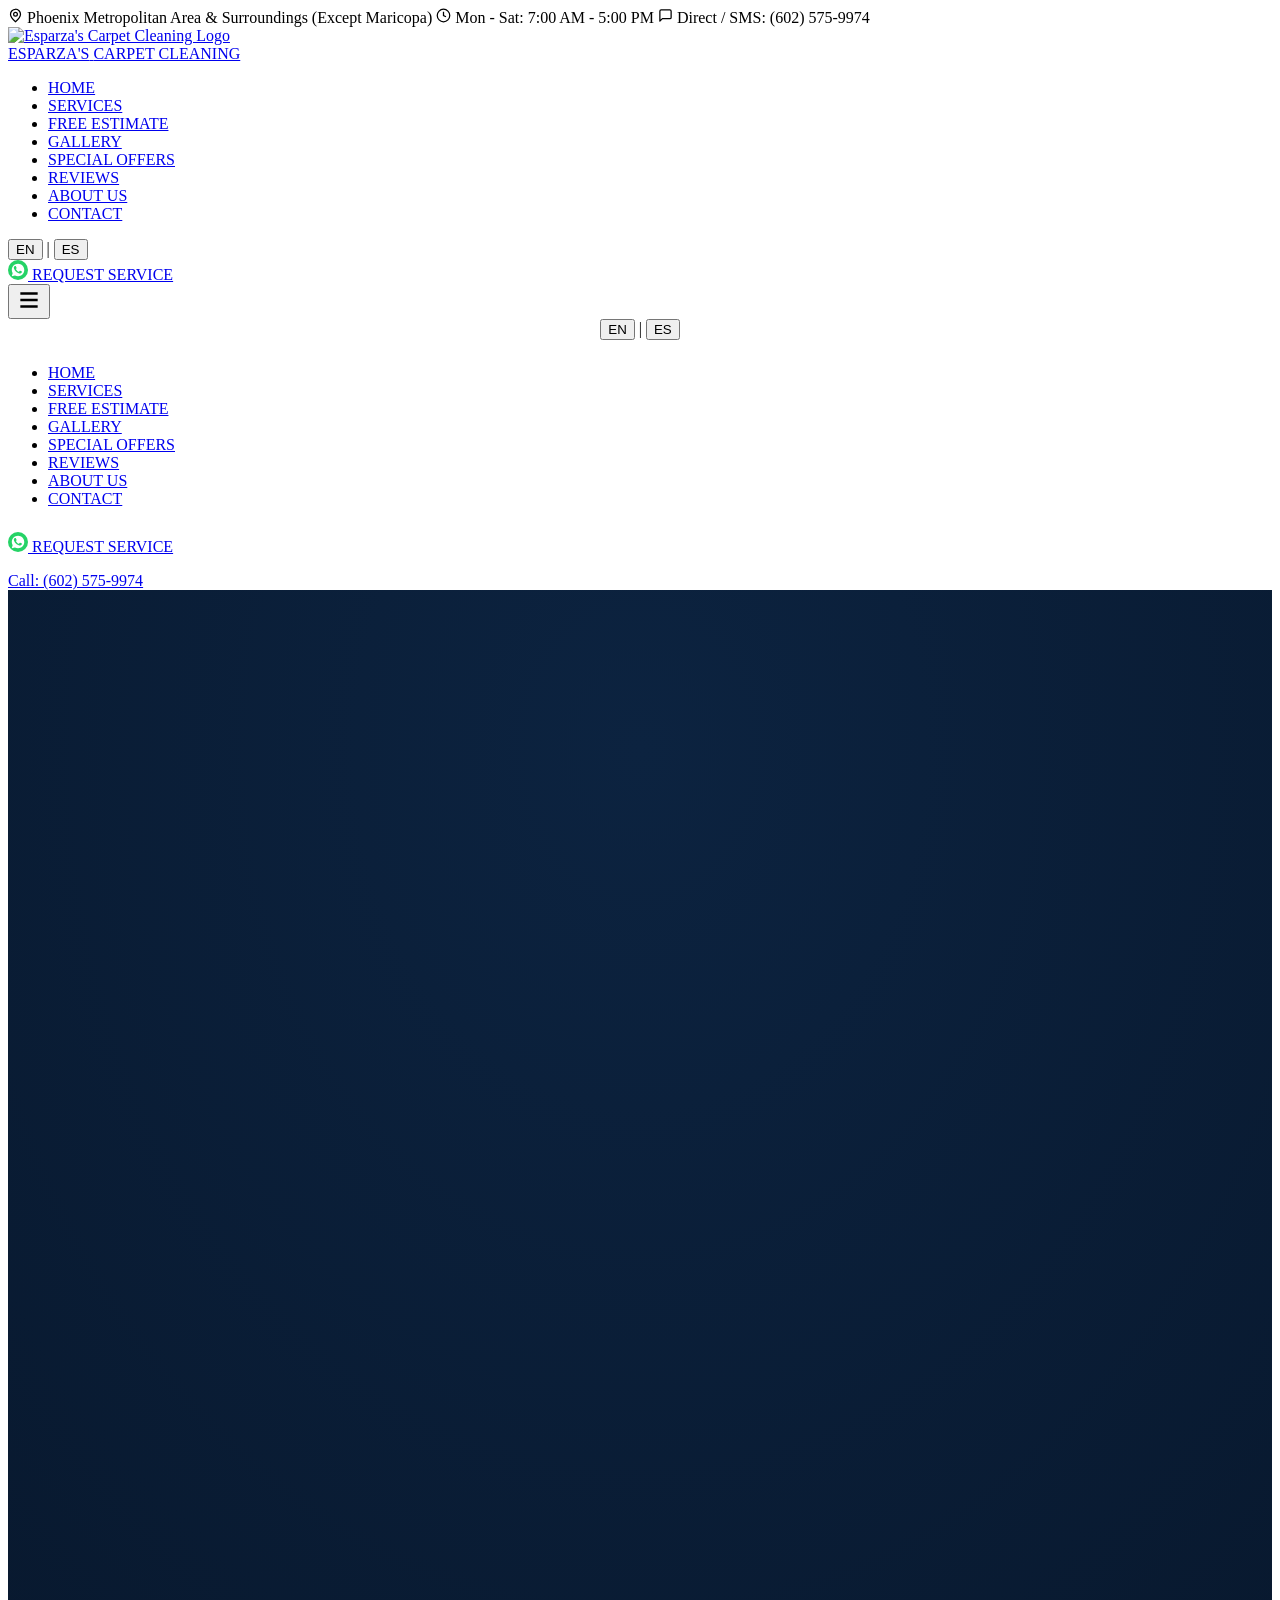
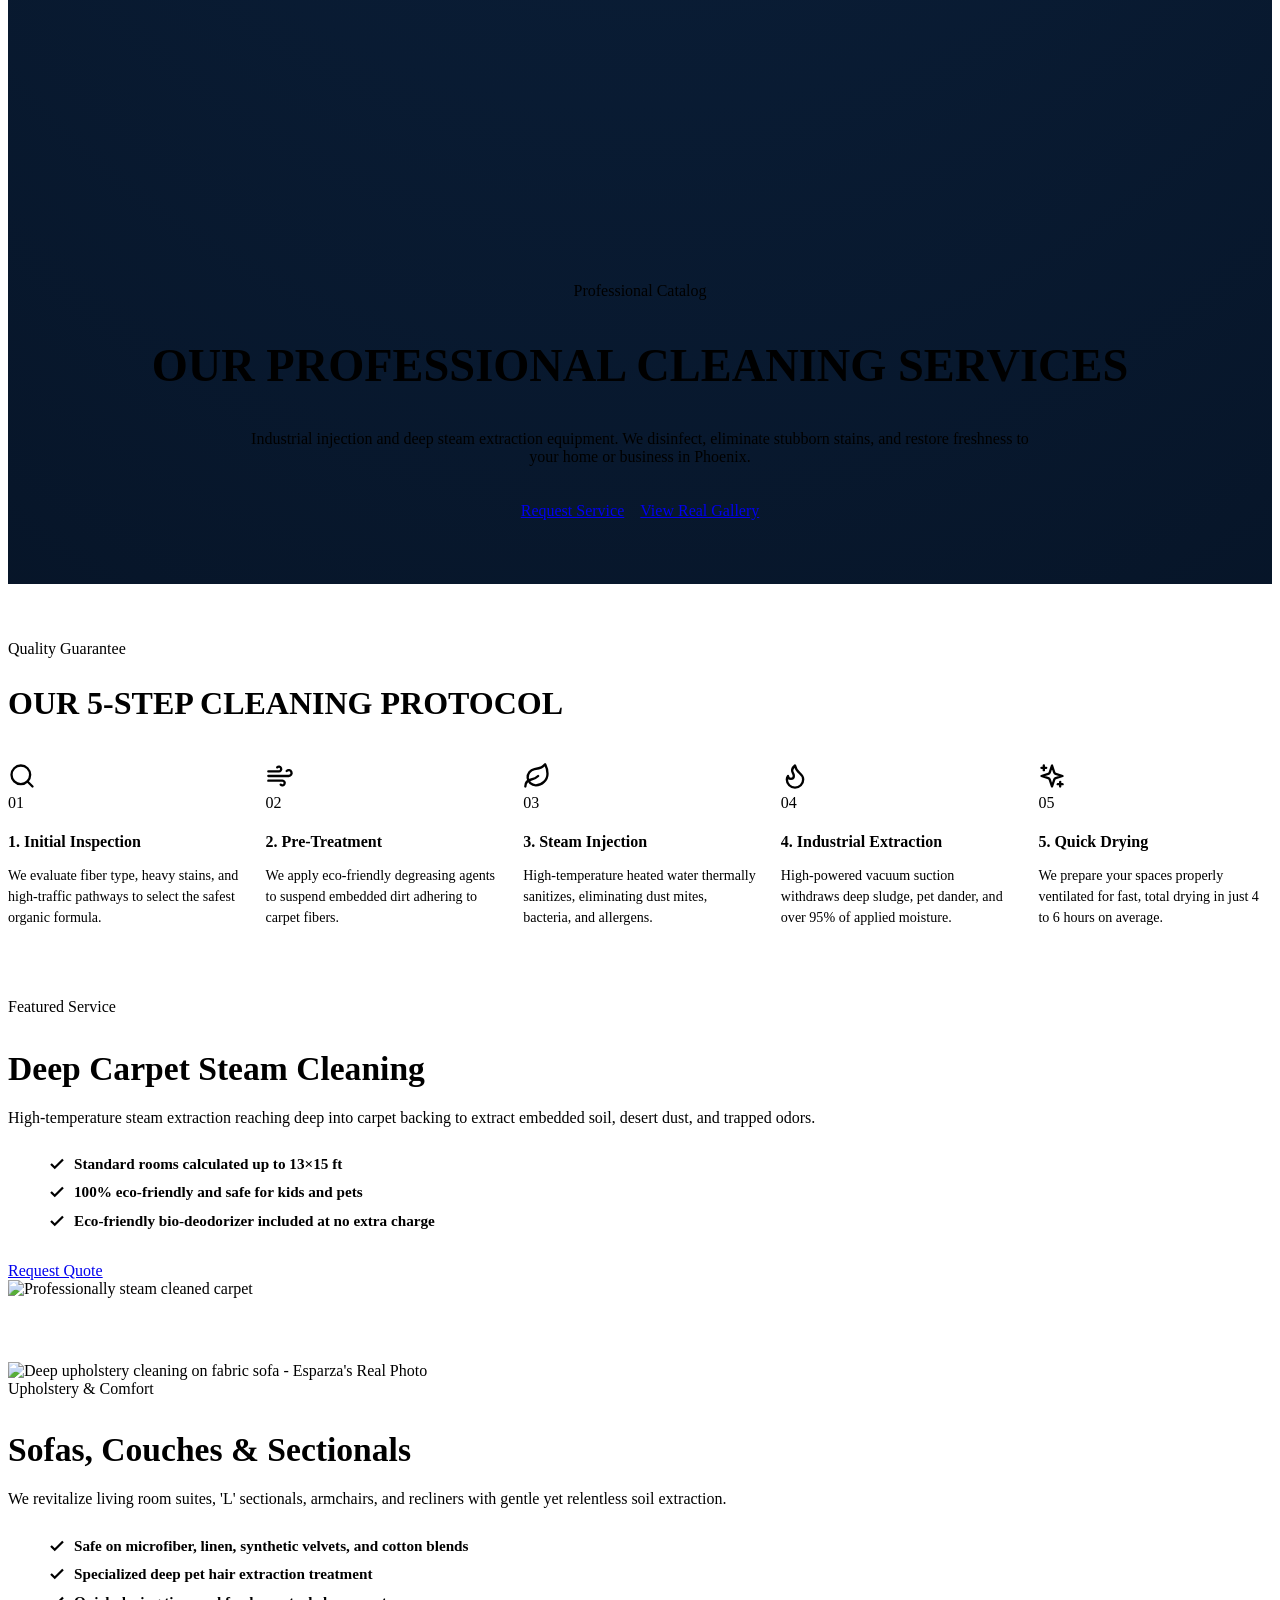
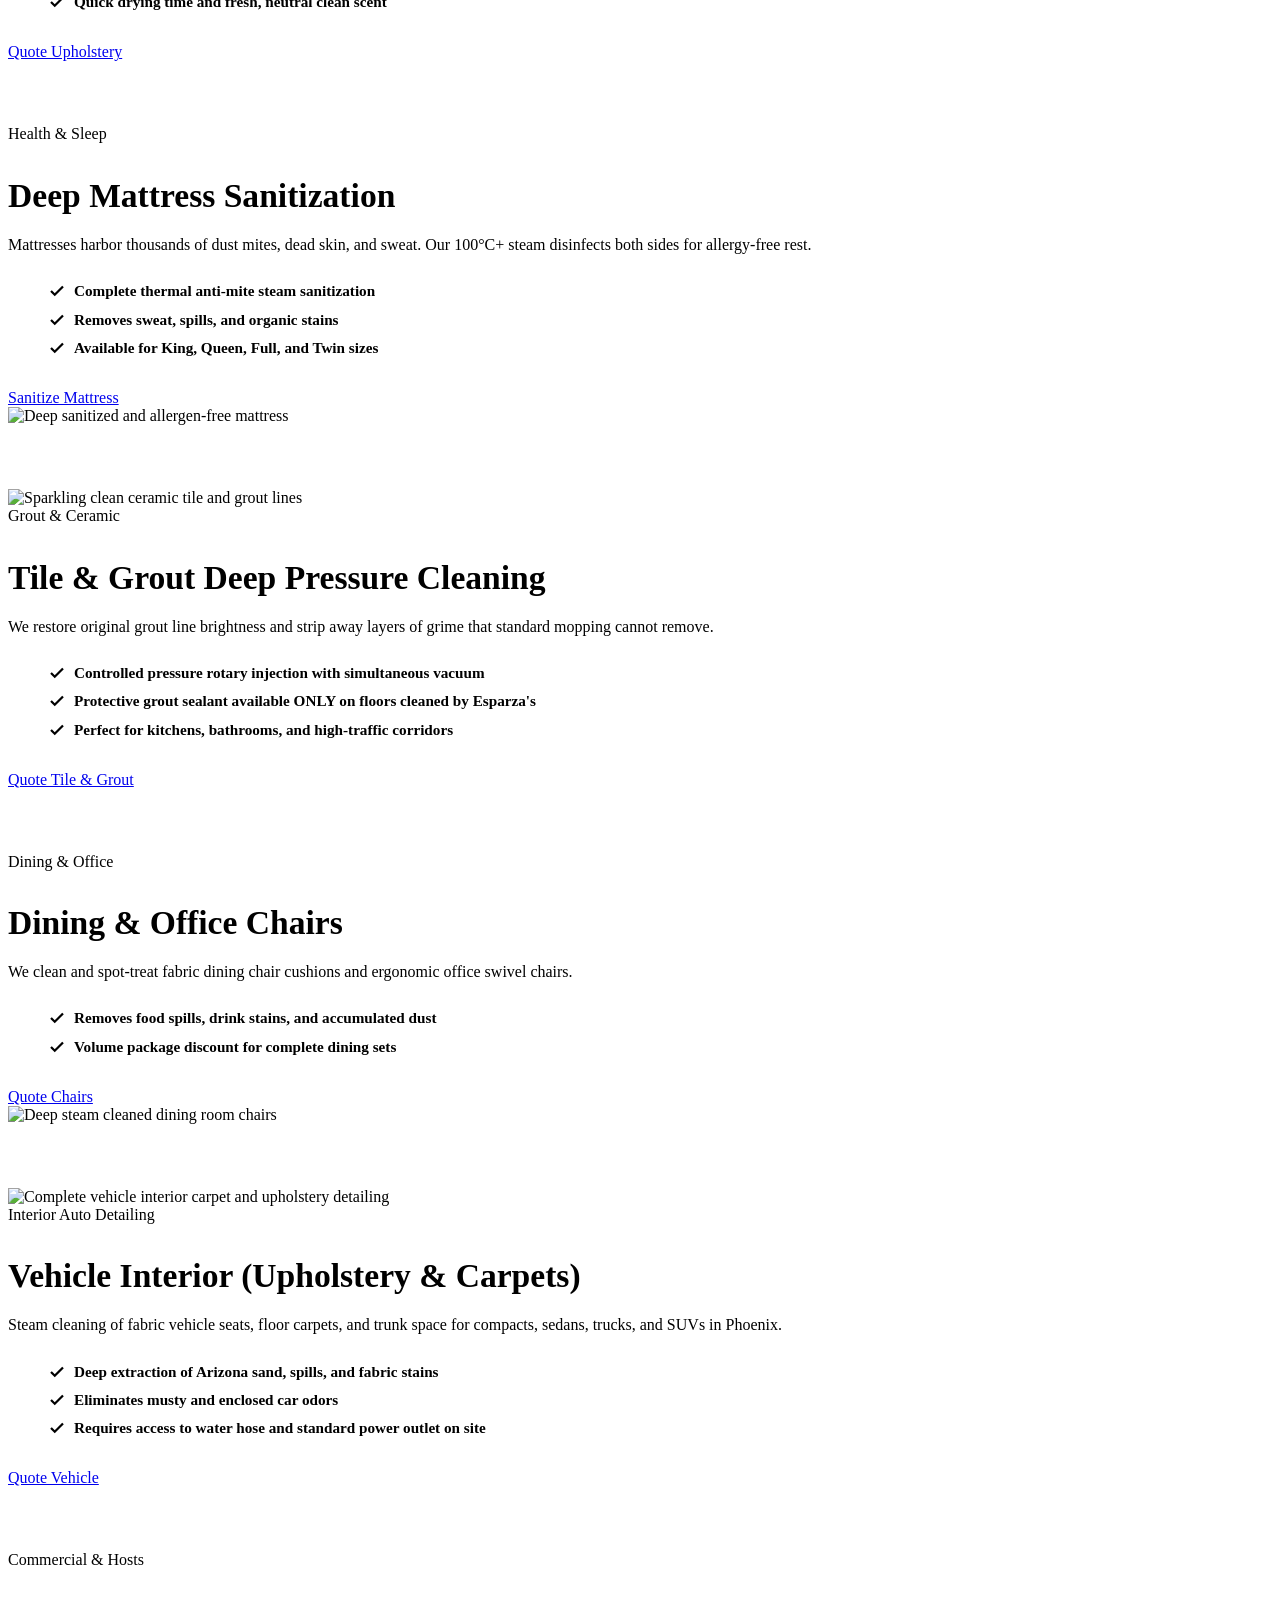
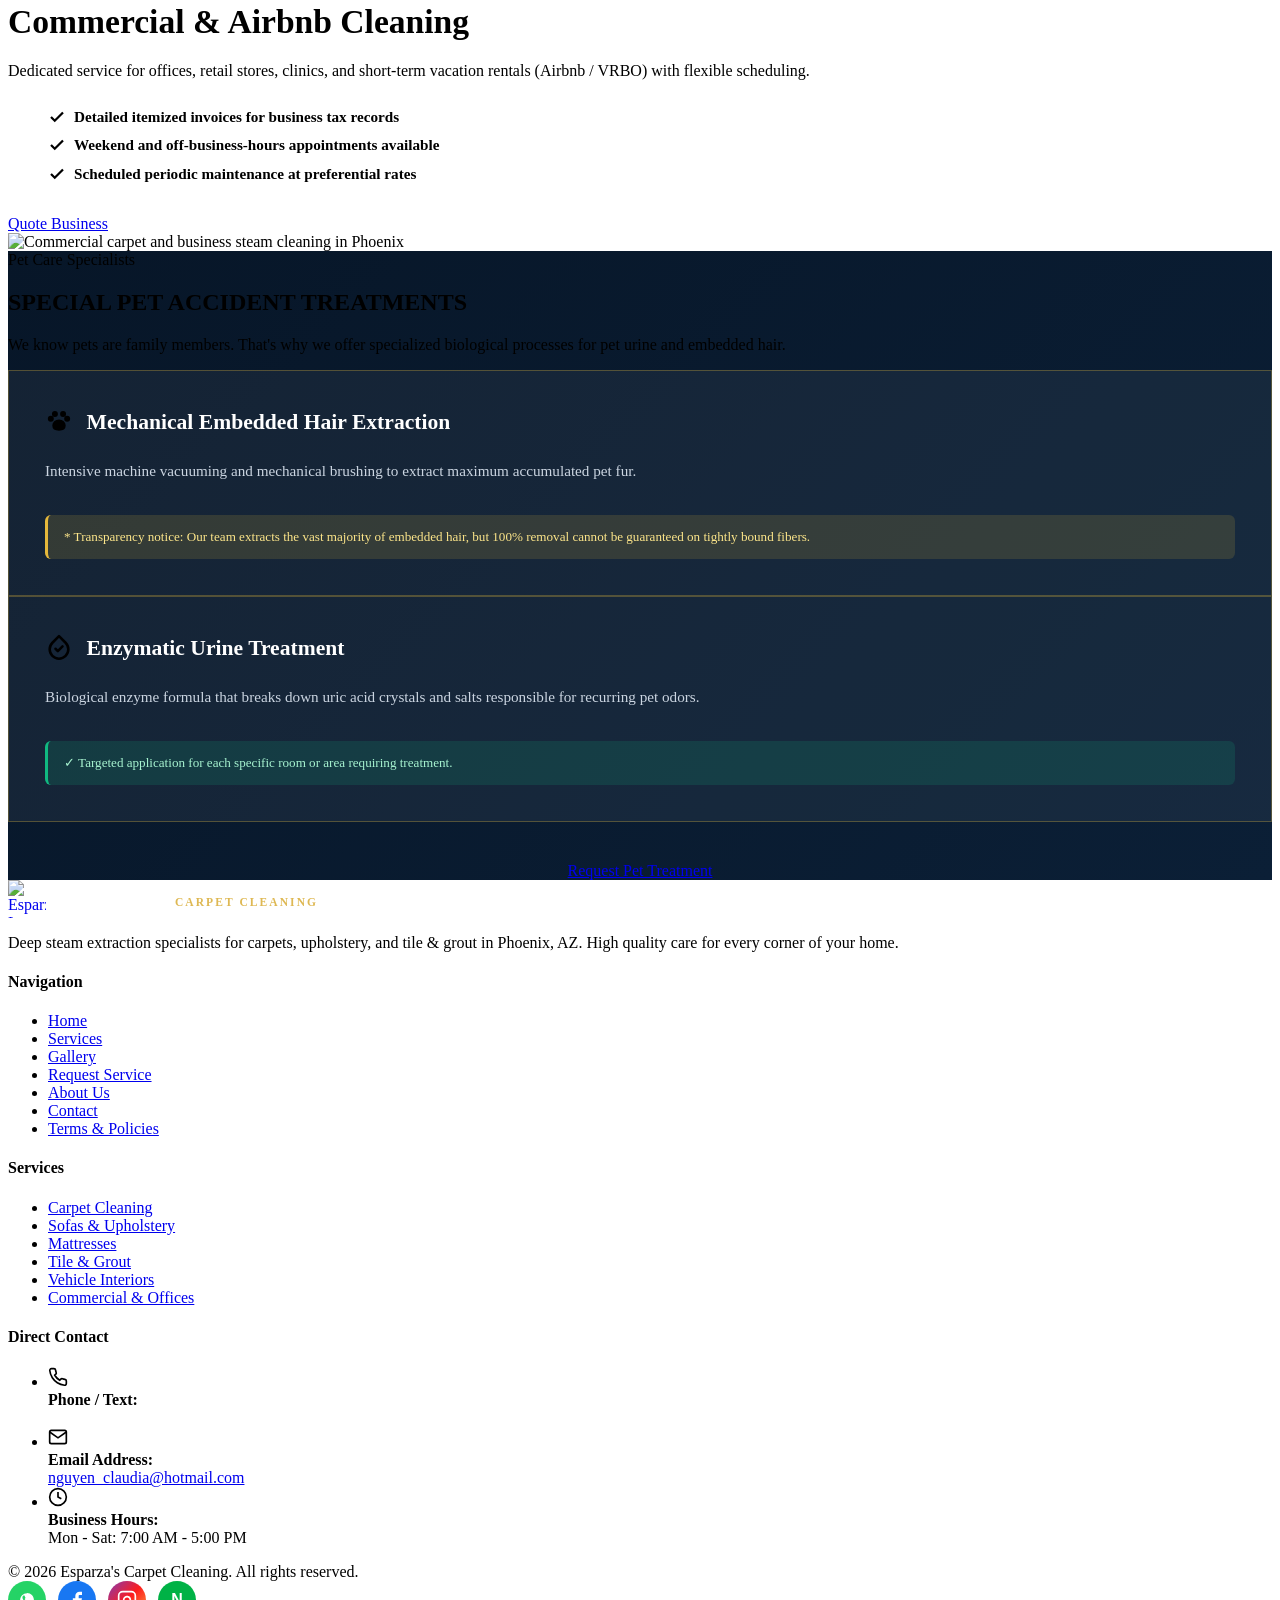
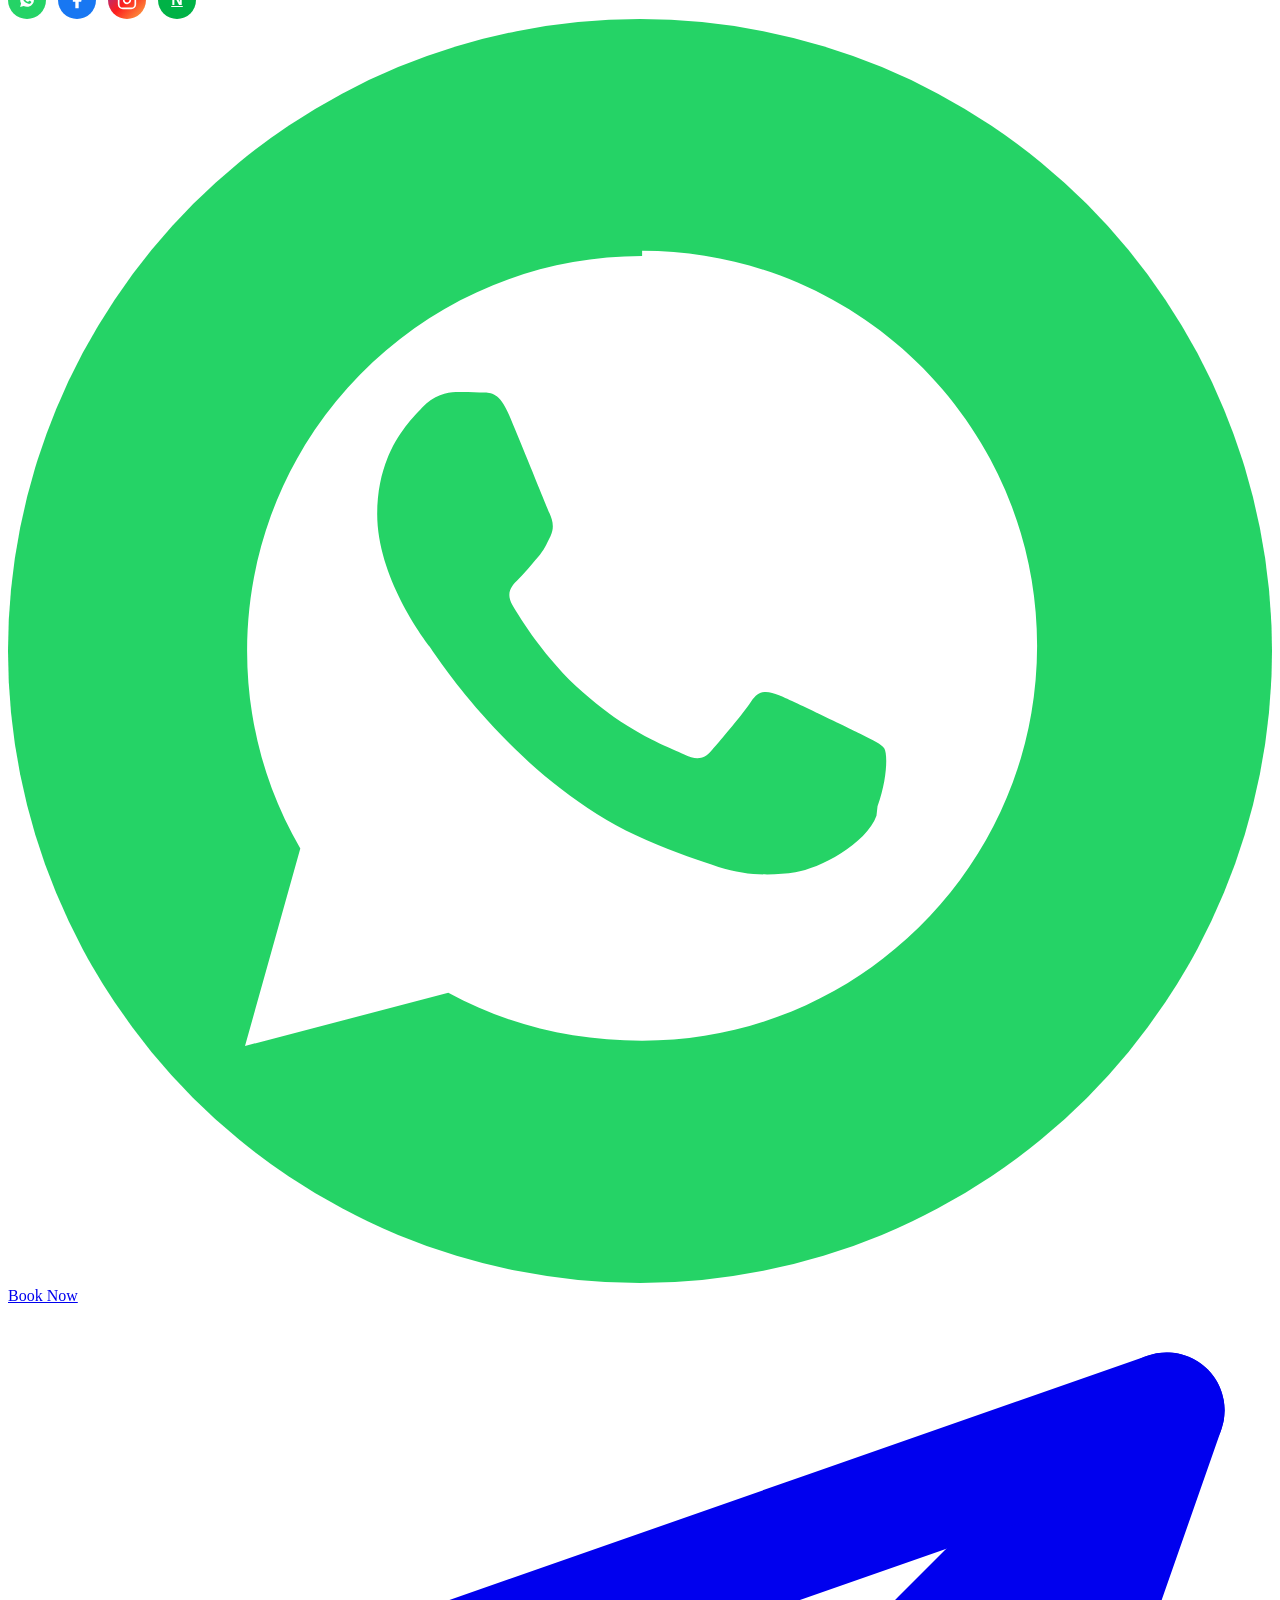
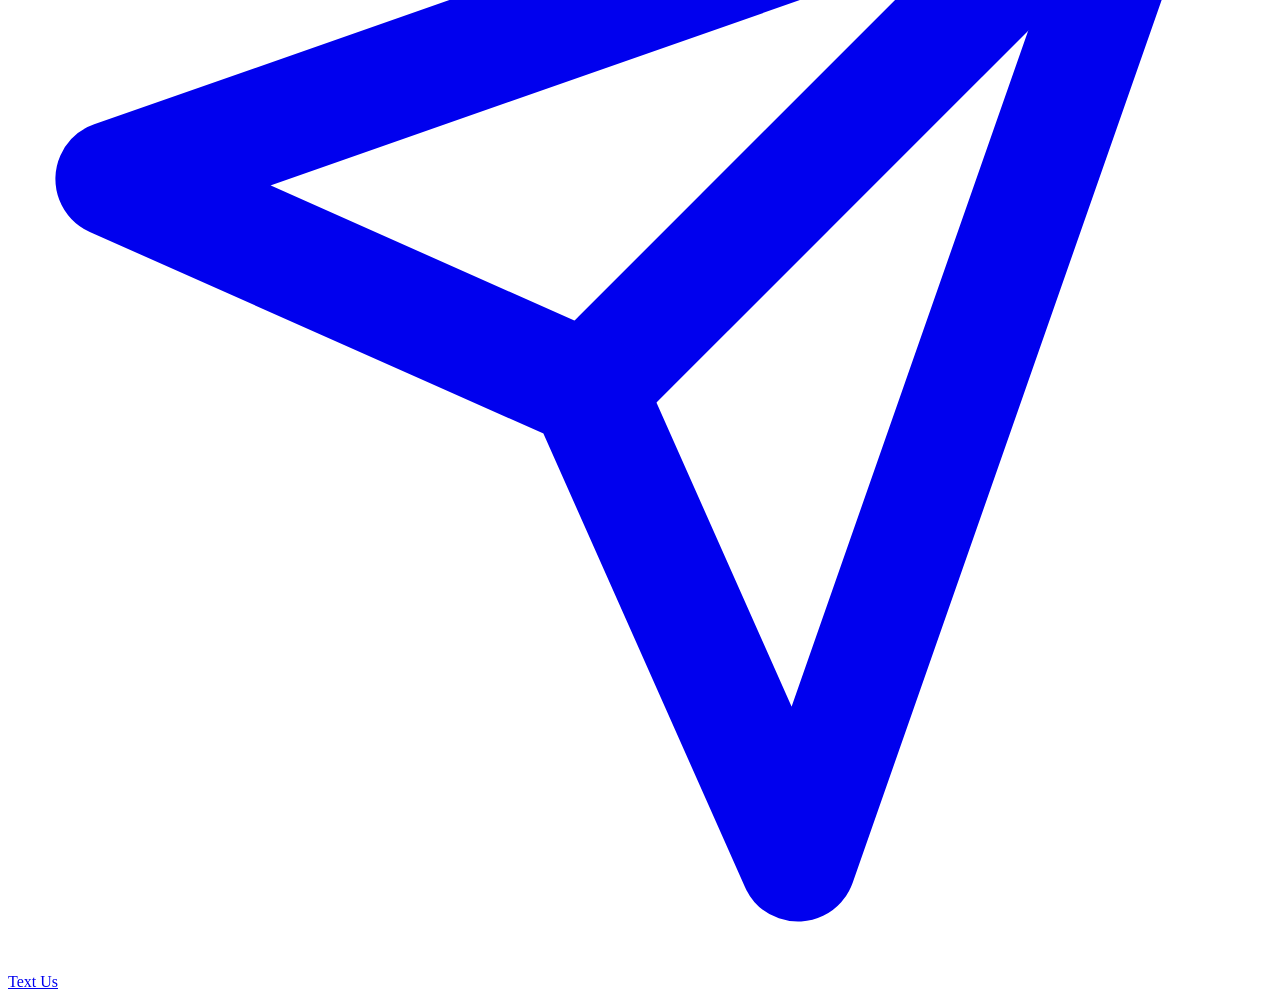
==== servicios.html @ 564505ad "Add files via upload" ====
<!DOCTYPE html>
<html lang="en">
<head>
  <meta charset="UTF-8">
  <meta name="viewport" content="width=device-width, initial-scale=1.0">
  <title>Professional Cleaning Services | Esparza's Carpet Cleaning</title>
  <meta name="description" content="Professional steam cleaning services: carpets, sofas, mattresses, tile & grout, chairs, auto interiors, and commercial spaces in Phoenix, AZ. 100% organic, child and pet-safe products.">
  <link rel="stylesheet" href="css/styles.css">
  <link rel="stylesheet" href="css/components.css">
  <link rel="icon" type="image/svg+xml" href="assets/images/logo.svg">
</head>
<body>

  <!-- Top Notice Bar -->
  <div class="top-notice-bar">
    <div class="container">
      <div class="top-notice-info">
        <span class="top-notice-item">
          <svg width="15" height="15" viewBox="0 0 24 24" fill="none" stroke="currentColor" stroke-width="2"><path d="M12 2a8 8 0 0 0-8 8c0 5.25 8 12 8 12s8-6.75 8-12a8 8 0 0 0-8-8z"/><circle cx="12" cy="10" r="3"/></svg>
          <span data-i18n="top_area">Phoenix Metropolitan Area &amp; Surroundings (Except Maricopa)</span>
        </span>
        <span class="top-notice-item">
          <svg width="15" height="15" viewBox="0 0 24 24" fill="none" stroke="currentColor" stroke-width="2"><circle cx="12" cy="12" r="10"/><polyline points="12 6 12 12 16 14"/></svg>
          <span data-i18n="top_hours">Mon - Sat: 7:00 AM - 5:00 PM</span>
        </span>
        <span class="top-notice-item">
          <svg width="15" height="15" viewBox="0 0 24 24" fill="none" stroke="currentColor" stroke-width="2" stroke-linecap="round" stroke-linejoin="round"><path d="M21 15a2 2 0 0 1-2 2H7l-4 4V5a2 2 0 0 1 2-2h14a2 2 0 0 1 2 2z"/></svg>
          <span data-i18n="top_direct">Direct / SMS: (602) 575-9974</span>
        </span>
      </div>
    </div>
  </div>

  <!-- Header -->
  <header class="site-header">
    <div class="container header-inner">
      <a href="index.html" class="brand-logo" title="Esparza's Carpet Cleaning">
        <img src="assets/images/logo-spartan.png" alt="Esparza's Carpet Cleaning Logo" width="60" height="60" data-i18n-alt="logo_main_alt">
        <div class="logo-text-group">
          <span class="logo-main-text">ESPARZA'S</span>
          <span class="logo-sub-text">CARPET CLEANING</span>
        </div>
      </a>

      <nav class="main-nav">
        <ul class="nav-links">
          <li><a href="index.html" class="nav-link" data-i18n="nav_inicio">HOME</a></li>
          <li><a href="servicios.html" class="nav-link active" data-i18n="nav_servicios">SERVICES</a></li>
          <li><a href="index.html#tarifas" class="nav-link" data-i18n="nav_tarifas">FREE ESTIMATE</a></li>
          <li><a href="galeria.html" class="nav-link" data-i18n="nav_galeria">GALLERY</a></li>
          <li><a href="index.html#promociones" class="nav-link" data-i18n="nav_promociones">SPECIAL OFFERS</a></li>
          <li><a href="index.html#comentarios" class="nav-link" data-i18n="nav_resenas">REVIEWS</a></li>
          <li><a href="nosotros.html" class="nav-link" data-i18n="nav_nosotros">ABOUT US</a></li>
          <li><a href="contacto.html" class="nav-link" data-i18n="nav_contacto">CONTACT</a></li>
        </ul>

        <!-- Language Switcher (Desktop) -->
        <div class="lang-switch-container">
          <button type="button" class="lang-btn active" data-lang="en">EN</button>
          <span class="lang-separator">|</span>
          <button type="button" class="lang-btn" data-lang="es">ES</button>
        </div>

        <a href="solicitud.html" class="btn-nav-gold">
          <svg width="20" height="20" viewBox="0 0 24 24" fill="none" style="flex-shrink: 0;"><circle cx="12" cy="12" r="12" fill="#25D366"/><path d="M12.04 4.5c-4.14 0-7.5 3.36-7.5 7.5 0 1.33.35 2.62 1.01 3.75L4.5 19.5l3.86-1.01c1.1.6 2.34.91 3.68.91 4.14 0 7.5-3.36 7.5-7.5s-3.36-7.5-7.5-7.5zm4.45 10.63c-.19.53-1.09 1.01-1.54 1.07-.39.06-.9.08-1.46-.1-.34-.11-.79-.26-1.37-.51-2.43-1.05-4-3.52-4.12-3.68-.12-.16-.99-1.32-.99-2.51 0-1.19.63-1.78.85-2.02.22-.24.48-.3.64-.3.16 0 .32 0 .46.01.15.01.35-.06.55.42.21.49.71 1.74.77 1.87.06.13.1.28.02.44-.08.16-.12.26-.24.4-.12.14-.26.31-.37.42-.12.12-.25.25-.11.49.14.24.62 1.02 1.33 1.65.91.81 1.68 1.06 1.92 1.18.24.12.38.1.52-.06.14-.16.6-.7.76-.94.16-.24.32-.2.53-.12.21.08 1.33.63 1.56.74.23.12.38.18.44.27.06.1.06.57-.13 1.1z" fill="#FFFFFF"/></svg>
          <span data-i18n="nav_cta">REQUEST SERVICE</span>
        </a>
      </nav>

      <button class="mobile-toggle-btn" aria-label="Mobile Navigation Menu" data-i18n-aria="nav_menu_aria">
        <svg width="26" height="26" viewBox="0 0 24 24" fill="none" stroke="currentColor" stroke-width="2.5"><path d="M4 6h16M4 12h16M4 18h16"/></svg>
      </button>
    </div>
  </header>

  <!-- Mobile Drawer -->
  <div class="mobile-menu-drawer">
    <!-- Language Switcher (Mobile Drawer) -->
    <div style="display: flex; justify-content: center; margin-bottom: 1.5rem;">
      <div class="lang-switch-container">
        <button type="button" class="lang-btn active" data-lang="en">EN</button>
        <span class="lang-separator">|</span>
        <button type="button" class="lang-btn" data-lang="es">ES</button>
      </div>
    </div>

    <ul class="mobile-nav-links">
      <li><a href="index.html" class="nav-link" data-i18n="nav_inicio">HOME</a></li>
      <li><a href="servicios.html" class="nav-link active" data-i18n="nav_servicios">SERVICES</a></li>
      <li><a href="index.html#tarifas" class="nav-link" data-i18n="nav_tarifas">FREE ESTIMATE</a></li>
      <li><a href="galeria.html" class="nav-link" data-i18n="nav_galeria">GALLERY</a></li>
      <li><a href="index.html#promociones" class="nav-link" data-i18n="nav_promociones">SPECIAL OFFERS</a></li>
      <li><a href="index.html#comentarios" class="nav-link" data-i18n="nav_resenas">REVIEWS</a></li>
      <li><a href="nosotros.html" class="nav-link" data-i18n="nav_nosotros">ABOUT US</a></li>
      <li><a href="contacto.html" class="nav-link" data-i18n="nav_contacto">CONTACT</a></li>
    </ul>
    <div style="margin-top: 1.5rem; display: flex; flex-direction: column; gap: 1rem;">
      <a href="solicitud.html" class="btn-nav-gold" style="width: 100%; justify-content: center;">
        <svg width="20" height="20" viewBox="0 0 24 24" fill="none" style="flex-shrink: 0;"><circle cx="12" cy="12" r="12" fill="#25D366"/><path d="M12.04 4.5c-4.14 0-7.5 3.36-7.5 7.5 0 1.33.35 2.62 1.01 3.75L4.5 19.5l3.86-1.01c1.1.6 2.34.91 3.68.91 4.14 0 7.5-3.36 7.5-7.5s-3.36-7.5-7.5-7.5zm4.45 10.63c-.19.53-1.09 1.01-1.54 1.07-.39.06-.9.08-1.46-.1-.34-.11-.79-.26-1.37-.51-2.43-1.05-4-3.52-4.12-3.68-.12-.16-.99-1.32-.99-2.51 0-1.19.63-1.78.85-2.02.22-.24.48-.3.64-.3.16 0 .32 0 .46.01.15.01.35-.06.55.42.21.49.71 1.74.77 1.87.06.13.1.28.02.44-.08.16-.12.26-.24.4-.12.14-.26.31-.37.42-.12.12-.25.25-.11.49.14.24.62 1.02 1.33 1.65.91.81 1.68 1.06 1.92 1.18.24.12.38.1.52-.06.14-.16.6-.7.76-.94.16-.24.32-.2.53-.12.21.08 1.33.63 1.56.74.23.12.38.18.44.27.06.1.06.57-.13 1.1z" fill="#FFFFFF"/></svg>
        <span data-i18n="nav_cta">REQUEST SERVICE</span>
      </a>
      <a href="tel:6025759974" class="btn btn-secondary" style="width: 100%; justify-content: center;" data-i18n="nav_call">Call: (602) 575-9974</a>
    </div>
  </div>

  <main>
    <!-- PAGE HERO BANNER -->
    <section class="section-dark" style="position: relative; overflow: hidden; padding: 4.5rem 0 4rem 0; background: radial-gradient(120% 120% at 50% 10%, #0c2340 0%, #061325 100%);">
      <!-- Ambient Glow Orbs -->
      <div class="ambient-glow-orb orb-amber" style="top: -60px; right: 8%; width: 420px; height: 420px;"></div>
      <div class="ambient-glow-orb orb-azure" style="bottom: -80px; left: 5%; width: 450px; height: 450px;"></div>
      <div class="ambient-glow-orb orb-navy" style="top: 30%; left: 40%; width: 350px; height: 350px;"></div>

      <div class="container" style="text-align: center; position: relative; z-index: 2;">
        <span class="section-badge gold reveal-on-scroll" data-i18n="srv_page_badge">Professional Catalog</span>
        <h1 class="section-title reveal-on-scroll stagger-1" style="font-size: 2.9rem;" data-i18n="srv_page_title">OUR PROFESSIONAL CLEANING <span class="highlight">SERVICES</span></h1>
        <p class="section-subtitle reveal-on-scroll stagger-2" style="max-width: 780px; margin: 0 auto 2.25rem auto;" data-i18n="srv_page_sub">
          Industrial injection and deep steam extraction equipment. We disinfect, eliminate stubborn stains, and restore freshness to your home or business in Phoenix.
        </p>
        <div class="reveal-on-scroll stagger-3" style="display: flex; gap: 1rem; justify-content: center; flex-wrap: wrap;">
          <a href="solicitud.html" class="btn btn-primary btn-lg" data-i18n="srv_page_btn1">Request Service</a>
          <a href="galeria.html" class="btn btn-secondary btn-lg" data-i18n="srv_page_btn2">View Real Gallery</a>
        </div>
      </div>
    </section>

    <!-- PROTOCOLO DE CALIDAD EN 5 PASOS -->
    <section class="section section-white" style="padding: 3.5rem 0; border-bottom: 1px solid var(--color-border-light);">
      <div class="container">
        <div class="section-header reveal-on-scroll" style="margin-bottom: 2.5rem;">
          <span class="section-badge gold" data-i18n="srv_proto_badge">Quality Guarantee</span>
          <h2 class="section-title" style="font-size: 2rem;" data-i18n="srv_proto_title">OUR 5-STEP CLEANING <span class="highlight">PROTOCOL</span></h2>
        </div>

        <div style="display: grid; grid-template-columns: repeat(auto-fit, minmax(210px, 1fr)); gap: 1.5rem;">
          <div class="protocol-card-gold reveal-on-scroll stagger-1">
            <div class="gold-medallion-icon" title="Step 1: Initial Inspection">
              <svg width="28" height="28" viewBox="0 0 24 24" fill="none" stroke="currentColor" stroke-width="2" stroke-linecap="round" stroke-linejoin="round">
                <circle cx="11" cy="11" r="8"/>
                <path d="m21 21-4.3-4.3"/>
              </svg>
            </div>
            <div class="protocol-num-badge">01</div>
            <h4 style="font-family: var(--font-heading); font-weight: 800; margin-bottom: 0.5rem; color: var(--color-primary);" data-i18n="srv_p1_title">1. Initial Inspection</h4>
            <p style="font-size: 0.88rem; color: var(--color-text-muted); line-height: 1.5;" data-i18n="srv_p1_desc">We evaluate fiber type, heavy stains, and high-traffic pathways to select the safest organic formula.</p>
          </div>

          <div class="protocol-card-gold reveal-on-scroll stagger-2">
            <div class="gold-medallion-icon" title="Step 2: Pre-Treatment">
              <svg width="28" height="28" viewBox="0 0 24 24" fill="none" stroke="currentColor" stroke-width="2" stroke-linecap="round" stroke-linejoin="round">
                <path d="M17.7 7.7a2.5 2.5 0 1 1 1.8 4.3H2"/>
                <path d="M9.6 4.6A2 2 0 1 1 11 8H2"/>
                <path d="M12.6 19.4A2 2 0 1 0 14 16H2"/>
              </svg>
            </div>
            <div class="protocol-num-badge">02</div>
            <h4 style="font-family: var(--font-heading); font-weight: 800; margin-bottom: 0.5rem; color: var(--color-primary);" data-i18n="srv_p2_title">2. Pre-Treatment</h4>
            <p style="font-size: 0.88rem; color: var(--color-text-muted); line-height: 1.5;" data-i18n="srv_p2_desc">We apply eco-friendly degreasing agents to suspend embedded dirt adhering to carpet fibers.</p>
          </div>

          <div class="protocol-card-gold reveal-on-scroll stagger-3">
            <div class="gold-medallion-icon" title="Step 3: Steam Injection">
              <svg width="28" height="28" viewBox="0 0 24 24" fill="none" stroke="currentColor" stroke-width="2" stroke-linecap="round" stroke-linejoin="round">
                <path d="M11 20A7 7 0 0 1 9.8 6.1C15.5 5 17 4.48 19 2c1 2 2 4.18 2 8 0 5.5-4.78 10-10 10Z"/>
                <path d="M2 21c0-3 1.85-5.36 5.08-6C9.5 14.52 12 13 13 12"/>
              </svg>
            </div>
            <div class="protocol-num-badge">03</div>
            <h4 style="font-family: var(--font-heading); font-weight: 800; margin-bottom: 0.5rem; color: var(--color-primary);" data-i18n="srv_p3_title">3. Steam Injection</h4>
            <p style="font-size: 0.88rem; color: var(--color-text-muted); line-height: 1.5;" data-i18n="srv_p3_desc">High-temperature heated water thermally sanitizes, eliminating dust mites, bacteria, and allergens.</p>
          </div>

          <div class="protocol-card-gold reveal-on-scroll stagger-4">
            <div class="gold-medallion-icon" title="Step 4: Industrial Extraction">
              <svg width="28" height="28" viewBox="0 0 24 24" fill="none" stroke="currentColor" stroke-width="2" stroke-linecap="round" stroke-linejoin="round">
                <path d="M8.5 14.5A2.5 2.5 0 0 0 11 12c0-1.38-.5-2-1-3-1.072-2.143-.224-4.054 2-6 .5 2.5 2 4.9 4 6.5 2 1.6 3 3.5 3 5.5a7 7 0 1 1-14 0c0-1.153.433-2.294 1-3a2.5 2.5 0 0 0 2.5 2.5z"/>
              </svg>
            </div>
            <div class="protocol-num-badge">04</div>
            <h4 style="font-family: var(--font-heading); font-weight: 800; margin-bottom: 0.5rem; color: var(--color-primary);" data-i18n="srv_p4_title">4. Industrial Extraction</h4>
            <p style="font-size: 0.88rem; color: var(--color-text-muted); line-height: 1.5;" data-i18n="srv_p4_desc">High-powered vacuum suction withdraws deep sludge, pet dander, and over 95% of applied moisture.</p>
          </div>

          <div class="protocol-card-gold reveal-on-scroll stagger-5">
            <div class="gold-medallion-icon" title="Step 5: Quick Drying">
              <svg width="28" height="28" viewBox="0 0 24 24" fill="none" stroke="currentColor" stroke-width="2" stroke-linecap="round" stroke-linejoin="round">
                <path d="m12 3-1.912 5.813a2 2 0 0 1-1.275 1.275L3 12l5.813 1.912a2 2 0 0 1 1.275 1.275L12 21l1.912-5.813a2 2 0 0 1 1.275-1.275L21 12l-5.813-1.912a2 2 0 0 1-1.275-1.275L12 3Z"/>
                <path d="M5 3v4"/>
                <path d="M19 17v4"/>
                <path d="M3 5h4"/>
                <path d="M17 19h4"/>
              </svg>
            </div>
            <div class="protocol-num-badge">05</div>
            <h4 style="font-family: var(--font-heading); font-weight: 800; margin-bottom: 0.5rem; color: var(--color-primary);" data-i18n="srv_p5_title">5. Quick Drying</h4>
            <p style="font-size: 0.88rem; color: var(--color-text-muted); line-height: 1.5;" data-i18n="srv_p5_desc">We prepare your spaces properly ventilated for fast, total drying in just 4 to 6 hours on average.</p>
          </div>
        </div>
      </div>
    </section>

    <!-- DETALLE PROFUNDO DE LOS 7 SERVICIOS -->
    <section class="section section-light">
      <div class="container" style="display: flex; flex-direction: column; gap: 4rem;">

        <!-- SERVICE 1: CARPETS -->
        <div id="alfombras" class="service-detail-row reveal-on-scroll">
          <div class="service-detail-content">
            <div class="section-badge gold" data-i18n="srv1_badge">Featured Service</div>
            <h3 style="font-family: var(--font-heading); font-size: 2.1rem; font-weight: 800; margin-bottom: 1rem; color: var(--color-primary);" data-i18n="srv1_title">Deep Carpet Steam Cleaning</h3>
            <p style="color: var(--color-text-muted); margin-bottom: 1.5rem; line-height: 1.7;" data-i18n="srv1_desc">
              High-temperature steam extraction reaching deep into carpet backing to extract embedded soil, desert dust, and trapped odors.
            </p>
            <ul style="list-style: none; display: flex; flex-direction: column; gap: 0.65rem; margin-bottom: 2rem;">
              <li style="display: flex; align-items: center; gap: 0.5rem; font-weight: 600; font-size: 0.95rem;">
                <svg width="18" height="18" viewBox="0 0 24 24" fill="none" stroke="currentColor" stroke-width="3" style="color: var(--color-accent);"><polyline points="20 6 9 17 4 12"/></svg>
                <span data-i18n="srv1_f1">Standard rooms calculated up to 13×15 ft</span>
              </li>
              <li style="display: flex; align-items: center; gap: 0.5rem; font-weight: 600; font-size: 0.95rem;">
                <svg width="18" height="18" viewBox="0 0 24 24" fill="none" stroke="currentColor" stroke-width="3" style="color: var(--color-accent);"><polyline points="20 6 9 17 4 12"/></svg>
                <span data-i18n="srv1_f2">100% eco-friendly and safe for kids and pets</span>
              </li>
              <li style="display: flex; align-items: center; gap: 0.5rem; font-weight: 600; font-size: 0.95rem;">
                <svg width="18" height="18" viewBox="0 0 24 24" fill="none" stroke="currentColor" stroke-width="3" style="color: var(--color-accent);"><polyline points="20 6 9 17 4 12"/></svg>
                <span data-i18n="srv1_f3">Eco-friendly bio-deodorizer included at no extra charge</span>
              </li>
            </ul>
            <a href="solicitud.html" class="btn btn-primary" data-i18n="srv1_cta">Request Quote</a>
          </div>
          <div class="service-detail-media">
            <img src="assets/images/servicios.jpg" alt="Professionally steam cleaned carpet" data-i18n-alt="srv1_img_alt">
          </div>
        </div>

        <!-- SERVICE 2: SOFAS & SECTIONALS (REAL ESPARZA'S PHOTO) -->
        <div id="sofas" class="service-detail-row reverse reveal-on-scroll">
          <div class="service-detail-media photo-feathered">
            <img src="assets/images/real-sectional-after.jpg" alt="Deep upholstery cleaning on fabric sofa - Esparza's Real Photo" data-i18n-alt="srv2_img_alt" style="object-fit: cover; width: 100%; height: 100%;">
          </div>
          <div class="service-detail-content">
            <div class="section-badge gold" data-i18n="srv2_badge">Upholstery &amp; Comfort</div>
            <h3 style="font-family: var(--font-heading); font-size: 2.1rem; font-weight: 800; margin-bottom: 1rem; color: var(--color-primary);" data-i18n="srv2_title">Sofas, Couches &amp; Sectionals</h3>
            <p style="color: var(--color-text-muted); margin-bottom: 1.5rem; line-height: 1.7;" data-i18n="srv2_desc">
              We revitalize living room suites, 'L' sectionals, armchairs, and recliners with gentle yet relentless soil extraction.
            </p>
            <ul style="list-style: none; display: flex; flex-direction: column; gap: 0.65rem; margin-bottom: 2rem;">
              <li style="display: flex; align-items: center; gap: 0.5rem; font-weight: 600; font-size: 0.95rem;">
                <svg width="18" height="18" viewBox="0 0 24 24" fill="none" stroke="currentColor" stroke-width="3" style="color: var(--color-accent);"><polyline points="20 6 9 17 4 12"/></svg>
                <span data-i18n="srv2_f1">Safe on microfiber, linen, synthetic velvets, and cotton blends</span>
              </li>
              <li style="display: flex; align-items: center; gap: 0.5rem; font-weight: 600; font-size: 0.95rem;">
                <svg width="18" height="18" viewBox="0 0 24 24" fill="none" stroke="currentColor" stroke-width="3" style="color: var(--color-accent);"><polyline points="20 6 9 17 4 12"/></svg>
                <span data-i18n="srv2_f2">Specialized deep pet hair extraction treatment</span>
              </li>
              <li style="display: flex; align-items: center; gap: 0.5rem; font-weight: 600; font-size: 0.95rem;">
                <svg width="18" height="18" viewBox="0 0 24 24" fill="none" stroke="currentColor" stroke-width="3" style="color: var(--color-accent);"><polyline points="20 6 9 17 4 12"/></svg>
                <span data-i18n="srv2_f3">Quick drying time and fresh, neutral clean scent</span>
              </li>
            </ul>
            <a href="solicitud.html" class="btn btn-primary" data-i18n="srv2_cta">Quote Upholstery</a>
          </div>
        </div>

        <!-- SERVICE 3: MATTRESSES -->
        <div id="colchones" class="service-detail-row reveal-on-scroll">
          <div class="service-detail-content">
            <div class="section-badge gold" data-i18n="srv3_badge">Health &amp; Sleep</div>
            <h3 style="font-family: var(--font-heading); font-size: 2.1rem; font-weight: 800; margin-bottom: 1rem; color: var(--color-primary);" data-i18n="srv3_title">Deep Mattress Sanitization</h3>
            <p style="color: var(--color-text-muted); margin-bottom: 1.5rem; line-height: 1.7;" data-i18n="srv3_desc">
              Mattresses harbor thousands of dust mites, dead skin, and sweat. Our 100°C+ steam disinfects both sides for allergy-free rest.
            </p>
            <ul style="list-style: none; display: flex; flex-direction: column; gap: 0.65rem; margin-bottom: 2rem;">
              <li style="display: flex; align-items: center; gap: 0.5rem; font-weight: 600; font-size: 0.95rem;">
                <svg width="18" height="18" viewBox="0 0 24 24" fill="none" stroke="currentColor" stroke-width="3" style="color: var(--color-accent);"><polyline points="20 6 9 17 4 12"/></svg>
                <span data-i18n="srv3_f1">Complete thermal anti-mite steam sanitization</span>
              </li>
              <li style="display: flex; align-items: center; gap: 0.5rem; font-weight: 600; font-size: 0.95rem;">
                <svg width="18" height="18" viewBox="0 0 24 24" fill="none" stroke="currentColor" stroke-width="3" style="color: var(--color-accent);"><polyline points="20 6 9 17 4 12"/></svg>
                <span data-i18n="srv3_f2">Removes sweat, spills, and organic stains</span>
              </li>
              <li style="display: flex; align-items: center; gap: 0.5rem; font-weight: 600; font-size: 0.95rem;">
                <svg width="18" height="18" viewBox="0 0 24 24" fill="none" stroke="currentColor" stroke-width="3" style="color: var(--color-accent);"><polyline points="20 6 9 17 4 12"/></svg>
                <span data-i18n="srv3_f3">Available for King, Queen, Full, and Twin sizes</span>
              </li>
            </ul>
            <a href="solicitud.html" class="btn btn-primary" data-i18n="srv3_cta">Sanitize Mattress</a>
          </div>
          <div class="service-detail-media">
            <img src="assets/images/SANITIZACION.jpg" alt="Deep sanitized and allergen-free mattress" data-i18n-alt="srv3_img_alt">
          </div>
        </div>

        <!-- SERVICE 4: TILE & GROUT -->
        <div id="pisos" class="service-detail-row reverse reveal-on-scroll">
          <div class="service-detail-media">
            <img src="assets/images/PISOLIMPIO.jpg" alt="Sparkling clean ceramic tile and grout lines" data-i18n-alt="srv4_img_alt">
          </div>
          <div class="service-detail-content">
            <div class="section-badge gold" data-i18n="srv4_badge">Grout &amp; Ceramic</div>
            <h3 style="font-family: var(--font-heading); font-size: 2.1rem; font-weight: 800; margin-bottom: 1rem; color: var(--color-primary);" data-i18n="srv4_title">Tile &amp; Grout Deep Pressure Cleaning</h3>
            <p style="color: var(--color-text-muted); margin-bottom: 1.5rem; line-height: 1.7;" data-i18n="srv4_desc">
              We restore original grout line brightness and strip away layers of grime that standard mopping cannot remove.
            </p>
            <ul style="list-style: none; display: flex; flex-direction: column; gap: 0.65rem; margin-bottom: 2rem;">
              <li style="display: flex; align-items: center; gap: 0.5rem; font-weight: 600; font-size: 0.95rem;">
                <svg width="18" height="18" viewBox="0 0 24 24" fill="none" stroke="currentColor" stroke-width="3" style="color: var(--color-accent);"><polyline points="20 6 9 17 4 12"/></svg>
                <span data-i18n="srv4_f1">Controlled pressure rotary injection with simultaneous vacuum</span>
              </li>
              <li style="display: flex; align-items: center; gap: 0.5rem; font-weight: 600; font-size: 0.95rem;">
                <svg width="18" height="18" viewBox="0 0 24 24" fill="none" stroke="currentColor" stroke-width="3" style="color: var(--color-accent);"><polyline points="20 6 9 17 4 12"/></svg>
                <span data-i18n="srv4_f2">Protective grout sealant available ONLY on floors cleaned by Esparza's</span>
              </li>
              <li style="display: flex; align-items: center; gap: 0.5rem; font-weight: 600; font-size: 0.95rem;">
                <svg width="18" height="18" viewBox="0 0 24 24" fill="none" stroke="currentColor" stroke-width="3" style="color: var(--color-accent);"><polyline points="20 6 9 17 4 12"/></svg>
                <span data-i18n="srv4_f3">Perfect for kitchens, bathrooms, and high-traffic corridors</span>
              </li>
            </ul>
            <a href="solicitud.html" class="btn btn-primary" data-i18n="srv4_cta">Quote Tile &amp; Grout</a>
          </div>
        </div>

        <!-- SERVICE 5: CHAIRS -->
        <div id="sillas" class="service-detail-row reveal-on-scroll">
          <div class="service-detail-content">
            <div class="section-badge gold" data-i18n="srv5_badge">Dining &amp; Office</div>
            <h3 style="font-family: var(--font-heading); font-size: 2.1rem; font-weight: 800; margin-bottom: 1rem; color: var(--color-primary);" data-i18n="srv5_title">Dining &amp; Office Chairs</h3>
            <p style="color: var(--color-text-muted); margin-bottom: 1.5rem; line-height: 1.7;" data-i18n="srv5_desc">
              We clean and spot-treat fabric dining chair cushions and ergonomic office swivel chairs.
            </p>
            <ul style="list-style: none; display: flex; flex-direction: column; gap: 0.65rem; margin-bottom: 2rem;">
              <li style="display: flex; align-items: center; gap: 0.5rem; font-weight: 600; font-size: 0.95rem;">
                <svg width="18" height="18" viewBox="0 0 24 24" fill="none" stroke="currentColor" stroke-width="3" style="color: var(--color-accent);"><polyline points="20 6 9 17 4 12"/></svg>
                <span data-i18n="srv5_f1">Removes food spills, drink stains, and accumulated dust</span>
              </li>
              <li style="display: flex; align-items: center; gap: 0.5rem; font-weight: 600; font-size: 0.95rem;">
                <svg width="18" height="18" viewBox="0 0 24 24" fill="none" stroke="currentColor" stroke-width="3" style="color: var(--color-accent);"><polyline points="20 6 9 17 4 12"/></svg>
                <span data-i18n="srv5_f2">Volume package discount for complete dining sets</span>
              </li>
            </ul>
            <a href="solicitud.html" class="btn btn-primary" data-i18n="srv5_cta">Quote Chairs</a>
          </div>
          <div class="service-detail-media">
            <img src="assets/images/SILLAS.jpg" alt="Deep steam cleaned dining room chairs" data-i18n-alt="srv5_img_alt">
          </div>
        </div>

        <!-- SERVICE 6: VEHICLES -->
        <div id="vehiculos" class="service-detail-row reverse reveal-on-scroll">
          <div class="service-detail-media">
            <img src="assets/images/INTERIORDEUNCARRO.jpg" alt="Complete vehicle interior carpet and upholstery detailing" data-i18n-alt="srv6_img_alt">
          </div>
          <div class="service-detail-content">
            <div class="section-badge gold" data-i18n="srv6_badge">Interior Auto Detailing</div>
            <h3 style="font-family: var(--font-heading); font-size: 2.1rem; font-weight: 800; margin-bottom: 1rem; color: var(--color-primary);" data-i18n="srv6_title">Vehicle Interior (Upholstery &amp; Carpets)</h3>
            <p style="color: var(--color-text-muted); margin-bottom: 1.5rem; line-height: 1.7;" data-i18n="srv6_desc">
              Steam cleaning of fabric vehicle seats, floor carpets, and trunk space for compacts, sedans, trucks, and SUVs in Phoenix.
            </p>
            <ul style="list-style: none; display: flex; flex-direction: column; gap: 0.65rem; margin-bottom: 2rem;">
              <li style="display: flex; align-items: center; gap: 0.5rem; font-weight: 600; font-size: 0.95rem;">
                <svg width="18" height="18" viewBox="0 0 24 24" fill="none" stroke="currentColor" stroke-width="3" style="color: var(--color-accent);"><polyline points="20 6 9 17 4 12"/></svg>
                <span data-i18n="srv6_f1">Deep extraction of Arizona sand, spills, and fabric stains</span>
              </li>
              <li style="display: flex; align-items: center; gap: 0.5rem; font-weight: 600; font-size: 0.95rem;">
                <svg width="18" height="18" viewBox="0 0 24 24" fill="none" stroke="currentColor" stroke-width="3" style="color: var(--color-accent);"><polyline points="20 6 9 17 4 12"/></svg>
                <span data-i18n="srv6_f2">Eliminates musty and enclosed car odors</span>
              </li>
              <li style="display: flex; align-items: center; gap: 0.5rem; font-weight: 600; font-size: 0.95rem;">
                <svg width="18" height="18" viewBox="0 0 24 24" fill="none" stroke="currentColor" stroke-width="3" style="color: var(--color-accent);"><polyline points="20 6 9 17 4 12"/></svg>
                <span data-i18n="srv6_f3">Requires access to water hose and standard power outlet on site</span>
              </li>
            </ul>
            <a href="solicitud.html" class="btn btn-primary" data-i18n="srv6_cta">Quote Vehicle</a>
          </div>
        </div>

        <!-- SERVICE 7: COMMERCIAL & AIRBNB -->
        <div id="comercial" class="service-detail-row reveal-on-scroll">
          <div class="service-detail-content">
            <div class="section-badge gold" data-i18n="srv7_badge">Commercial &amp; Hosts</div>
            <h3 style="font-family: var(--font-heading); font-size: 2.1rem; font-weight: 800; margin-bottom: 1rem; color: var(--color-primary);" data-i18n="srv7_title">Commercial &amp; Airbnb Cleaning</h3>
            <p style="color: var(--color-text-muted); margin-bottom: 1.5rem; line-height: 1.7;" data-i18n="srv7_desc">
              Dedicated service for offices, retail stores, clinics, and short-term vacation rentals (Airbnb / VRBO) with flexible scheduling.
            </p>
            <ul style="list-style: none; display: flex; flex-direction: column; gap: 0.65rem; margin-bottom: 2rem;">
              <li style="display: flex; align-items: center; gap: 0.5rem; font-weight: 600; font-size: 0.95rem;">
                <svg width="18" height="18" viewBox="0 0 24 24" fill="none" stroke="currentColor" stroke-width="3" style="color: var(--color-accent);"><polyline points="20 6 9 17 4 12"/></svg>
                <span data-i18n="srv7_f1">Detailed itemized invoices for business tax records</span>
              </li>
              <li style="display: flex; align-items: center; gap: 0.5rem; font-weight: 600; font-size: 0.95rem;">
                <svg width="18" height="18" viewBox="0 0 24 24" fill="none" stroke="currentColor" stroke-width="3" style="color: var(--color-accent);"><polyline points="20 6 9 17 4 12"/></svg>
                <span data-i18n="srv7_f2">Weekend and off-business-hours appointments available</span>
              </li>
              <li style="display: flex; align-items: center; gap: 0.5rem; font-weight: 600; font-size: 0.95rem;">
                <svg width="18" height="18" viewBox="0 0 24 24" fill="none" stroke="currentColor" stroke-width="3" style="color: var(--color-accent);"><polyline points="20 6 9 17 4 12"/></svg>
                <span data-i18n="srv7_f3">Scheduled periodic maintenance at preferential rates</span>
              </li>
            </ul>
            <a href="solicitud.html" class="btn btn-primary" data-i18n="srv7_cta">Quote Business</a>
          </div>
          <div class="service-detail-media">
            <img src="assets/images/commercial-carpet-drying.jpg" alt="Commercial carpet and business steam cleaning in Phoenix" data-i18n-alt="srv7_img_alt">
          </div>
        </div>

      </div>
    </section>

    <!-- TRATAMIENTOS ESPECIALES PARA MASCOTAS (PELO Y ORINA) -->
    <section class="section section-dark" style="background: linear-gradient(135deg, #071628 0%, #0B1F36 100%);">
      <div class="container">
        <div class="section-header reveal-on-scroll">
          <span class="section-badge gold" data-i18n="pet_sec_badge">Pet Care Specialists</span>
          <h2 class="section-title" data-i18n="pet_sec_title">SPECIAL PET ACCIDENT <span class="highlight">TREATMENTS</span></h2>
          <p class="section-subtitle" data-i18n="pet_sec_sub">We know pets are family members. That's why we offer specialized biological processes for pet urine and embedded hair.</p>
        </div>

        <div class="pet-treatments-grid">
          <!-- Extra 1: Pelo de Mascota con Descargo -->
          <div class="reveal-on-scroll stagger-1" style="background: rgba(255, 255, 255, 0.05); border: 1.5px solid rgba(229, 184, 59, 0.3); border-radius: var(--radius-md); padding: 2.25rem; transition: transform var(--transition-normal), border-color var(--transition-normal); display: flex; flex-direction: column; justify-content: space-between;">
            <div>
              <div style="display: flex; align-items: center; justify-content: space-between; margin-bottom: 1.25rem; flex-wrap: wrap; gap: 0.85rem;">
                <div style="display: flex; align-items: center; gap: 0.85rem;">
                  <div class="gold-medallion-icon" title="Embedded Hair Extraction">
                    <svg width="28" height="28" viewBox="0 0 24 24" fill="currentColor" stroke="currentColor" stroke-width="1.5" stroke-linecap="round" stroke-linejoin="round">
                      <circle cx="8.5" cy="6" r="1.8"/>
                      <circle cx="15.5" cy="6" r="1.8"/>
                      <circle cx="5" cy="10" r="1.8"/>
                      <circle cx="19" cy="10" r="1.8"/>
                      <path d="M12 11.5c-3 0-5 2-5 4.3 0 2.2 1.6 3.7 5 3.7s5-1.5 5-3.7c0-2.3-2-4.3-5-4.3z"/>
                    </svg>
                  </div>
                  <h3 style="font-family: var(--font-heading); font-size: 1.35rem; font-weight: 800; color: #FFFFFF; margin: 0;" data-i18n="pet_hair_title">Mechanical Embedded Hair Extraction</h3>
                </div>
              </div>
              <p style="color: #CBD5E1; font-size: 0.95rem; line-height: 1.6; margin-bottom: 1rem;" data-i18n="pet_hair_desc">
                Intensive machine vacuuming and mechanical brushing to extract maximum accumulated pet fur.
              </p>
            </div>
            <div style="background: rgba(229, 184, 59, 0.15); border-left: 3px solid #E5B83B; border-radius: 6px; padding: 0.75rem 1rem; font-size: 0.82rem; color: #FDE68A; line-height: 1.5; margin-top: 1rem;" data-i18n="pet_hair_disclaimer">
              * Transparency notice: Our team extracts the vast majority of embedded hair, but 100% removal cannot be guaranteed on tightly bound fibers.
            </div>
          </div>

          <!-- Extra 2: Tratamiento Enzimático de Orina -->
          <div class="reveal-on-scroll stagger-2" style="background: rgba(255, 255, 255, 0.05); border: 1.5px solid rgba(229, 184, 59, 0.3); border-radius: var(--radius-md); padding: 2.25rem; transition: transform var(--transition-normal), border-color var(--transition-normal); display: flex; flex-direction: column; justify-content: space-between;">
            <div>
              <div style="display: flex; align-items: center; justify-content: space-between; margin-bottom: 1.25rem; flex-wrap: wrap; gap: 0.85rem;">
                <div style="display: flex; align-items: center; gap: 0.85rem;">
                  <div class="gold-medallion-icon" title="Enzymatic Urine Treatment">
                    <svg width="28" height="28" viewBox="0 0 24 24" fill="none" stroke="currentColor" stroke-width="2.2" stroke-linecap="round" stroke-linejoin="round">
                      <path d="M12 2.69l5.66 5.66a8 8 0 1 1-11.31 0z"/>
                      <path d="M9 13.5l2 2 4-4"/>
                    </svg>
                  </div>
                  <h3 style="font-family: var(--font-heading); font-size: 1.35rem; font-weight: 800; color: #FFFFFF; margin: 0;" data-i18n="pet_urine_title">Enzymatic Urine Treatment</h3>
                </div>
              </div>
              <p style="color: #CBD5E1; font-size: 0.95rem; line-height: 1.6; margin-bottom: 1rem;" data-i18n="pet_urine_desc">
                Biological enzyme formula that breaks down uric acid crystals and salts responsible for recurring pet odors.
              </p>
            </div>
            <div style="background: rgba(16, 185, 129, 0.15); border-left: 3px solid #10B981; border-radius: 6px; padding: 0.75rem 1rem; font-size: 0.82rem; color: #A7F3D0; line-height: 1.5; margin-top: 1rem;" data-i18n="pet_urine_note">
              ✓ Targeted application for each specific room or area requiring treatment.
            </div>
          </div>
        </div>

        <div class="reveal-on-scroll stagger-3" style="text-align: center; margin-top: 2.5rem;">
          <a href="solicitud.html" class="btn btn-primary btn-lg" data-i18n="pet_sec_cta">Request Pet Treatment</a>
        </div>
      </div>
    </section>
  </main>

  <!-- FOOTER -->
  <footer class="site-footer">
    <div class="container">
      <div class="footer-grid">
        <div class="footer-brand">
          <a href="index.html" class="brand-logo" style="display: inline-flex; align-items: center; gap: 0.75rem; text-decoration: none;">
            <img src="assets/images/logo-spartan.png" alt="Esparza's Logo" width="38" height="38" style="width: 38px; height: 38px; object-fit: contain;" data-i18n-alt="logo_footer_alt">
            <div class="logo-text-group">
              <span class="logo-main-text" style="font-family: 'Montserrat', var(--font-heading); font-size: 1.3rem; font-weight: 900; color: #FFFFFF; line-height: 1.05; text-transform: uppercase;">ESPARZA'S</span>
              <span class="logo-sub-text" style="font-size: 0.72rem; font-weight: 800; color: #DEB853; text-transform: uppercase; letter-spacing: 0.18em;">CARPET CLEANING</span>
            </div>
          </a>
          <p data-i18n="footer_desc_srv">
            Deep steam extraction specialists for carpets, upholstery, and tile &amp; grout in Phoenix, AZ. High quality care for every corner of your home.
          </p>
        </div>

        <div>
          <h4 class="footer-col-title" data-i18n="footer_nav_title">Navigation</h4>
          <ul class="footer-nav-list">
            <li><a href="index.html" data-i18n="nav_inicio">Home</a></li>
            <li><a href="servicios.html" data-i18n="nav_servicios">Services</a></li>
            <li><a href="galeria.html" data-i18n="nav_galeria">Gallery</a></li>
            <li><a href="solicitud.html" data-i18n="nav_cta">Request Service</a></li>
            <li><a href="nosotros.html" data-i18n="nav_nosotros">About Us</a></li>
            <li><a href="contacto.html" data-i18n="nav_contacto">Contact</a></li>
            <li><a href="terminos.html" data-i18n="footer_terms">Terms &amp; Policies</a></li>
          </ul>
        </div>

        <div>
          <h4 class="footer-col-title" data-i18n="footer_services_title">Services</h4>
          <ul class="footer-nav-list">
            <li><a href="servicios.html#alfombras" data-i18n="footer_srv_carpet">Carpet Cleaning</a></li>
            <li><a href="servicios.html#sofas" data-i18n="footer_srv_sofas">Sofas &amp; Upholstery</a></li>
            <li><a href="servicios.html#colchones" data-i18n="footer_srv_mattress">Mattresses</a></li>
            <li><a href="servicios.html#pisos" data-i18n="footer_srv_tile">Tile &amp; Grout</a></li>
            <li><a href="servicios.html#vehiculos" data-i18n="footer_srv_cars">Vehicle Interiors</a></li>
            <li><a href="servicios.html#comercial" data-i18n="footer_srv_comm">Commercial &amp; Offices</a></li>
          </ul>
        </div>

        <div>
          <h4 class="footer-col-title" data-i18n="footer_contact_title">Direct Contact</h4>
          <ul class="footer-contact-list">
            <li class="footer-contact-item">
              <svg width="20" height="20" viewBox="0 0 24 24" fill="none" stroke="currentColor" stroke-width="2"><path d="M22 16.92v3a2 2 0 0 1-2.18 2 19.79 19.79 0 0 1-8.63-3.07 19.5 19.5 0 0 1-6-6 19.79 19.79 0 0 1-3.07-8.67A2 2 0 0 1 4.11 2h3a2 2 0 0 1 2 1.72 12.84 12.84 0 0 0 .7 2.81 2 2 0 0 1-.45 2.11L8.09 9.91a16 16 0 0 0 6 6l1.27-1.27a2 2 0 0 1 2.11-.45 12.84 12.84 0 0 0 2.81.7A2 2 0 0 1 22 16.92z"/></svg>
              <div>
                <strong data-i18n="footer_lbl_phone">Phone / Text:</strong><br>
                <a href="tel:6025759974" style="color:#FFFFFF; font-weight:700;">602-575-9974</a>
              </div>
            </li>
            <li class="footer-contact-item">
              <svg width="20" height="20" viewBox="0 0 24 24" fill="none" stroke="currentColor" stroke-width="2"><path d="M4 4h16c1.1 0 2 .9 2 2v12c0 1.1-.9 2-2 2H4c-1.1 0-2-.9-2-2V6c0-1.1.9-2 2-2z"/><polyline points="22,6 12,13 2,6"/></svg>
              <div>
                <strong data-i18n="footer_lbl_email">Email Address:</strong><br>
                <a href="mailto:nguyen_claudia@hotmail.com" style="word-break: break-all;">nguyen_claudia@hotmail.com</a>
              </div>
            </li>
            <li class="footer-contact-item">
              <svg width="20" height="20" viewBox="0 0 24 24" fill="none" stroke="currentColor" stroke-width="2"><circle cx="12" cy="12" r="10"/><polyline points="12 6 12 12 16 14"/></svg>
              <div>
                <strong data-i18n="footer_lbl_hours">Business Hours:</strong><br>
                <span data-i18n="footer_hours_val">Mon - Sat: 7:00 AM - 5:00 PM</span>
              </div>
            </li>
          </ul>
        </div>
      </div>

      <div class="footer-bottom">
        <div>
          &copy; <span class="current-year">2026</span> Esparza's Carpet Cleaning. <span data-i18n="footer_rights">All rights reserved.</span>
        </div>
        <div class="footer-social-links" style="display: flex; gap: 0.75rem; align-items: center;">
          <a href="https://wa.me/16025759974" target="_blank" rel="noopener" class="social-icon-btn" title="WhatsApp Directo" style="display:inline-flex;align-items:center;justify-content:center;width:38px;height:38px;border-radius:50%;background:#25D366;color:#FFF;">
            <svg width="22" height="22" viewBox="0 0 24 24" fill="none">
              <circle cx="12" cy="12" r="12" fill="#25D366"/>
              <path d="M12.04 4.5c-4.14 0-7.5 3.36-7.5 7.5 0 1.33.35 2.62 1.01 3.75L4.5 19.5l3.86-1.01c1.1.6 2.34.91 3.68.91 4.14 0 7.5-3.36 7.5-7.5s-3.36-7.5-7.5-7.5zm4.45 10.63c-.19.53-1.09 1.01-1.54 1.07-.39.06-.9.08-1.46-.1-.34-.11-.79-.26-1.37-.51-2.43-1.05-4-3.52-4.12-3.68-.12-.16-.99-1.32-.99-2.51 0-1.19.63-1.78.85-2.02.22-.24.48-.3.64-.3.16 0 .32 0 .46.01.15.01.35-.06.55.42.21.49.71 1.74.77 1.87.06.13.1.28.02.44-.08.16-.12.26-.24.4-.12.14-.26.31-.37.42-.12.12-.25.25-.11.49.14.24.62 1.02 1.33 1.65.91.81 1.68 1.06 1.92 1.18.24.12.38.1.52-.06.14-.16.6-.7.76-.94.16-.24.32-.2.53-.12.21.08 1.33.63 1.56.74.23.12.38.18.44.27.06.1.06.57-.13 1.1z" fill="#FFFFFF"/>
            </svg>
          </a>
          <a href="https://www.facebook.com/profile.php?id=100064240503033" target="_blank" rel="noopener" class="social-icon-btn" title="Facebook Oficial" style="display:inline-flex;align-items:center;justify-content:center;width:38px;height:38px;border-radius:50%;background:#1877F2;color:#FFF;">
            <svg width="20" height="20" viewBox="0 0 24 24" fill="currentColor"><path d="M18 2h-3a5 5 0 0 0-5 5v3H7v4h3v8h4v-8h3l1-4h-4V7a1 1 0 0 1 1-1h3z"/></svg>
          </a>
          <a href="https://www.instagram.com/esparzascarpetcleaning/" target="_blank" rel="noopener" class="social-icon-btn" title="Instagram Oficial" style="display:inline-flex;align-items:center;justify-content:center;width:38px;height:38px;border-radius:50%;background:linear-gradient(135deg, #833ab4, #fd1d1d, #fcb045);color:#FFF;">
            <svg width="20" height="20" viewBox="0 0 24 24" fill="none" stroke="currentColor" stroke-width="2"><rect x="2" y="2" width="20" height="20" rx="5"/><path d="M16 11.37A4 4 0 1 1 12.63 8 4 4 0 0 1 16 11.37z"/><line x1="17.5" y1="6.5" x2="17.51" y2="6.5"/></svg>
          </a>
          <a href="https://nextdoor.com/pages/esparzas-carpet-cleaning-phoenix-az/" target="_blank" rel="noopener" class="social-icon-btn" title="Nextdoor Phoenix" style="display:inline-flex;align-items:center;justify-content:center;width:38px;height:38px;border-radius:50%;background:#00B246;color:#FFF;font-weight:900;font-size:16px;">
            <span style="font-family:sans-serif;font-weight:900;">N</span>
          </a>
        </div>
      </div>
    </div>
  </footer>

  <!-- FLOATING STICKY CTA DOCK (WhatsApp & Direct Message - Agendar y Mensaje) -->
  <div class="floating-actions-dock">
    <a href="https://wa.me/16025759974?text=Hello%20Esparza's%20Carpet%20Cleaning!%20I'd%20like%20to%20schedule%20a%20service" target="_blank" rel="noopener" class="dock-btn dock-btn-schedule" title="WhatsApp Chat">
      <svg class="dock-btn-icon" viewBox="0 0 24 24" fill="none">
        <circle cx="12" cy="12" r="12" fill="#25D366"/>
        <path d="M12.04 4.5c-4.14 0-7.5 3.36-7.5 7.5 0 1.33.35 2.62 1.01 3.75L4.5 19.5l3.86-1.01c1.1.6 2.34.91 3.68.91 4.14 0 7.5-3.36 7.5-7.5s-3.36-7.5-7.5-7.5zm4.45 10.63c-.19.53-1.09 1.01-1.54 1.07-.39.06-.9.08-1.46-.1-.34-.11-.79-.26-1.37-.51-2.43-1.05-4-3.52-4.12-3.68-.12-.16-.99-1.32-.99-2.51 0-1.19.63-1.78.85-2.02.22-.24.48-.3.64-.3.16 0 .32 0 .46.01.15.01.35-.06.55.42.21.49.71 1.74.77 1.87.06.13.1.28.02.44-.08.16-.12.26-.24.4-.12.14-.26.31-.37.42-.12.12-.25.25-.11.49.14.24.62 1.02 1.33 1.65.91.81 1.68 1.06 1.92 1.18.24.12.38.1.52-.06.14-.16.6-.7.76-.94.16-.24.32-.2.53-.12.21.08 1.33.63 1.56.74.23.12.38.18.44.27.06.1.06.57-.13 1.1z" fill="#FFFFFF"/>
      </svg>
      <span class="dock-btn-label" data-i18n="dock_schedule">Book Now</span>
    </a>
    <a href="sms:16025759974" class="dock-btn dock-btn-call" title="Enviar Mensaje / Text Us">
      <svg class="dock-btn-icon" viewBox="0 0 24 24" fill="none" stroke="currentColor" stroke-width="2.2" stroke-linecap="round" stroke-linejoin="round">
        <line x1="22" y1="2" x2="11" y2="13"></line>
        <polygon points="22 2 15 22 11 13 2 9 22 2"></polygon>
      </svg>
      <span class="dock-btn-label" data-i18n="dock_call">Text Us</span>
    </a>
  </div>

  <script src="js/i18n.js"></script>
  <script src="js/main.js"></script>
</body>
</html>
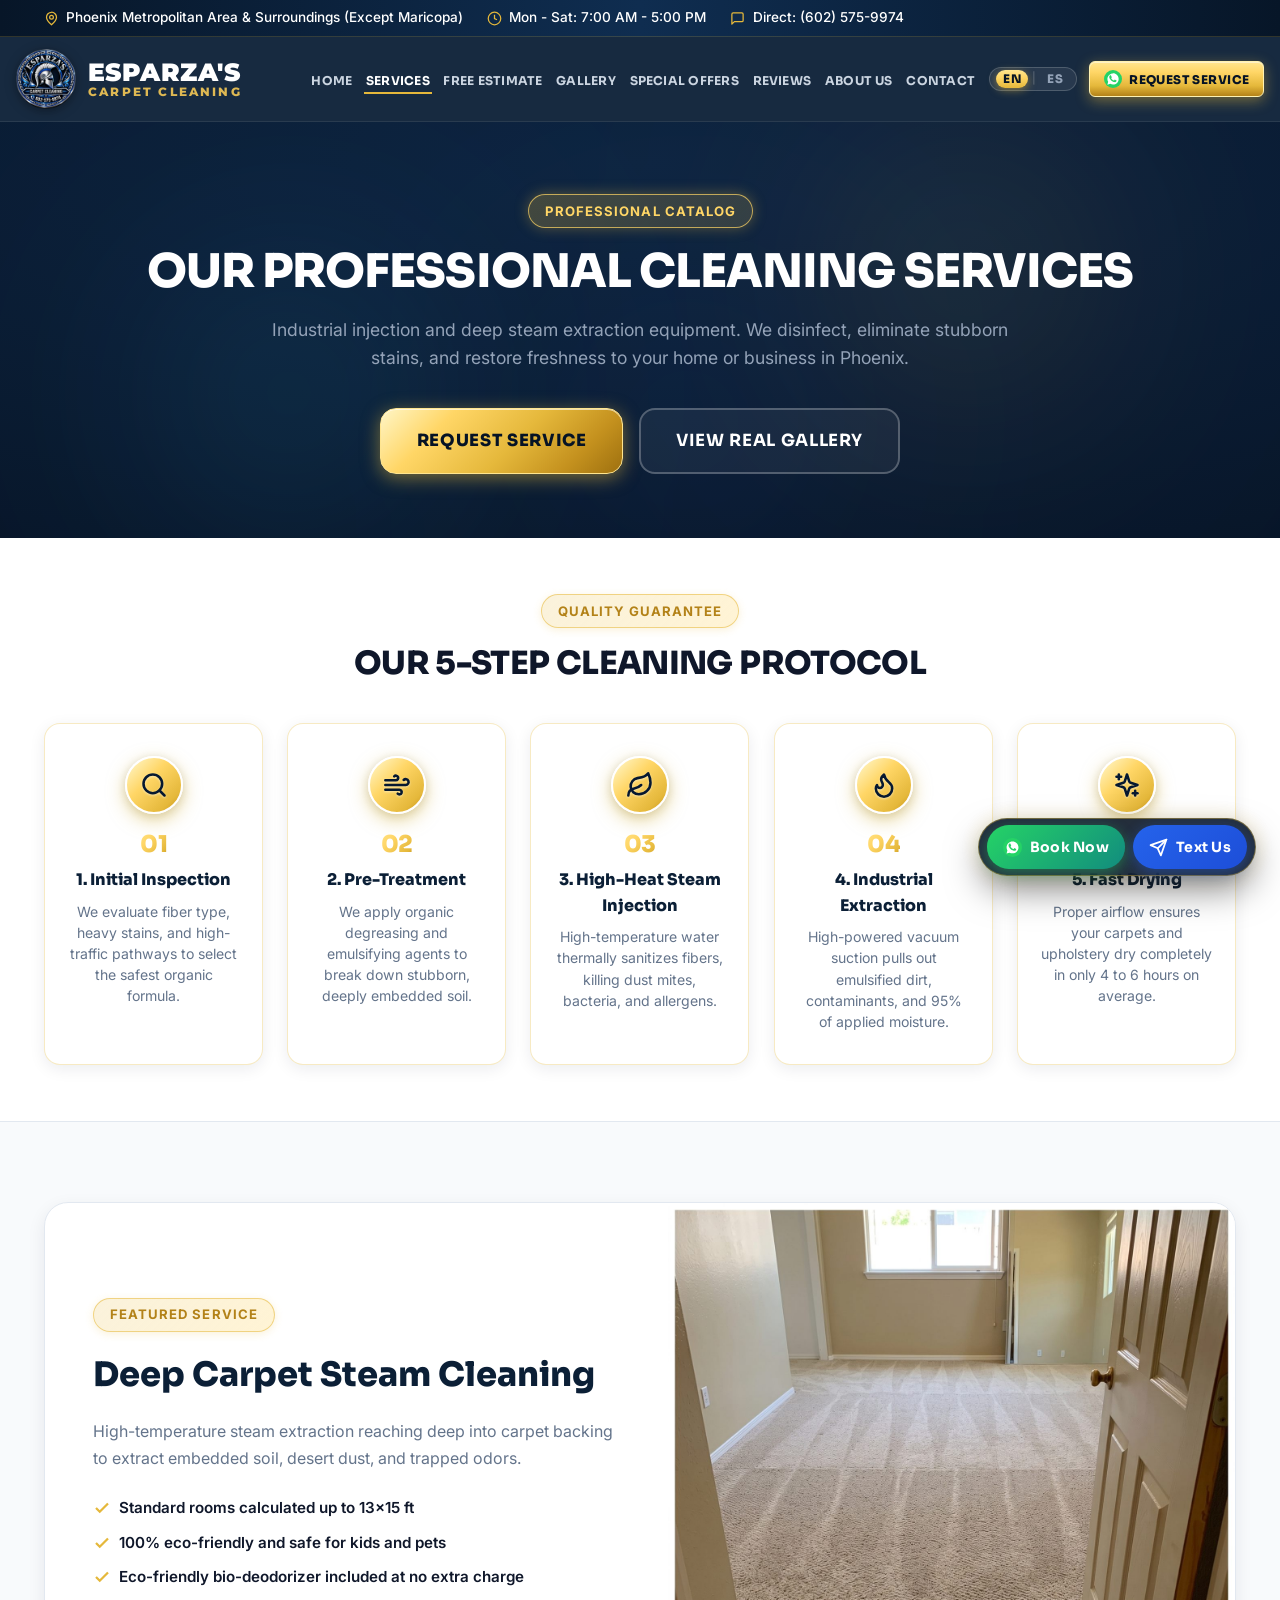
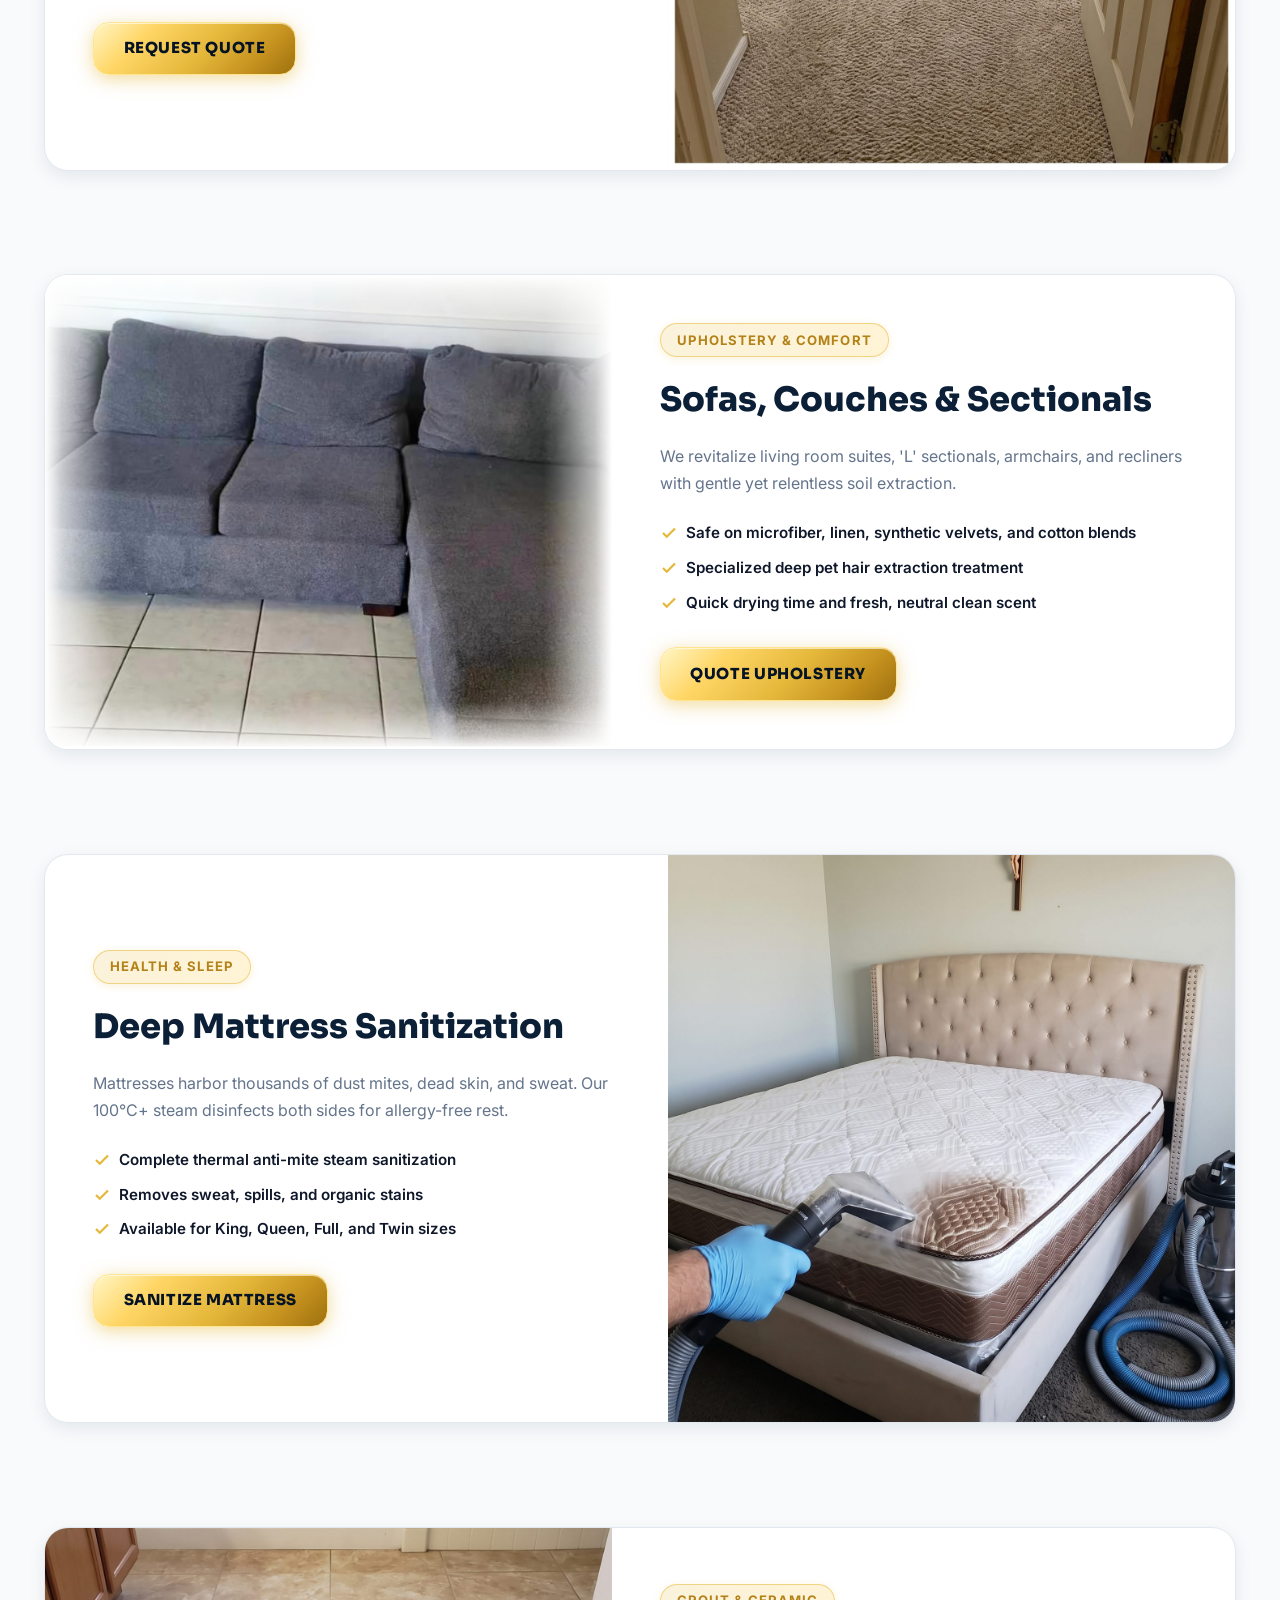
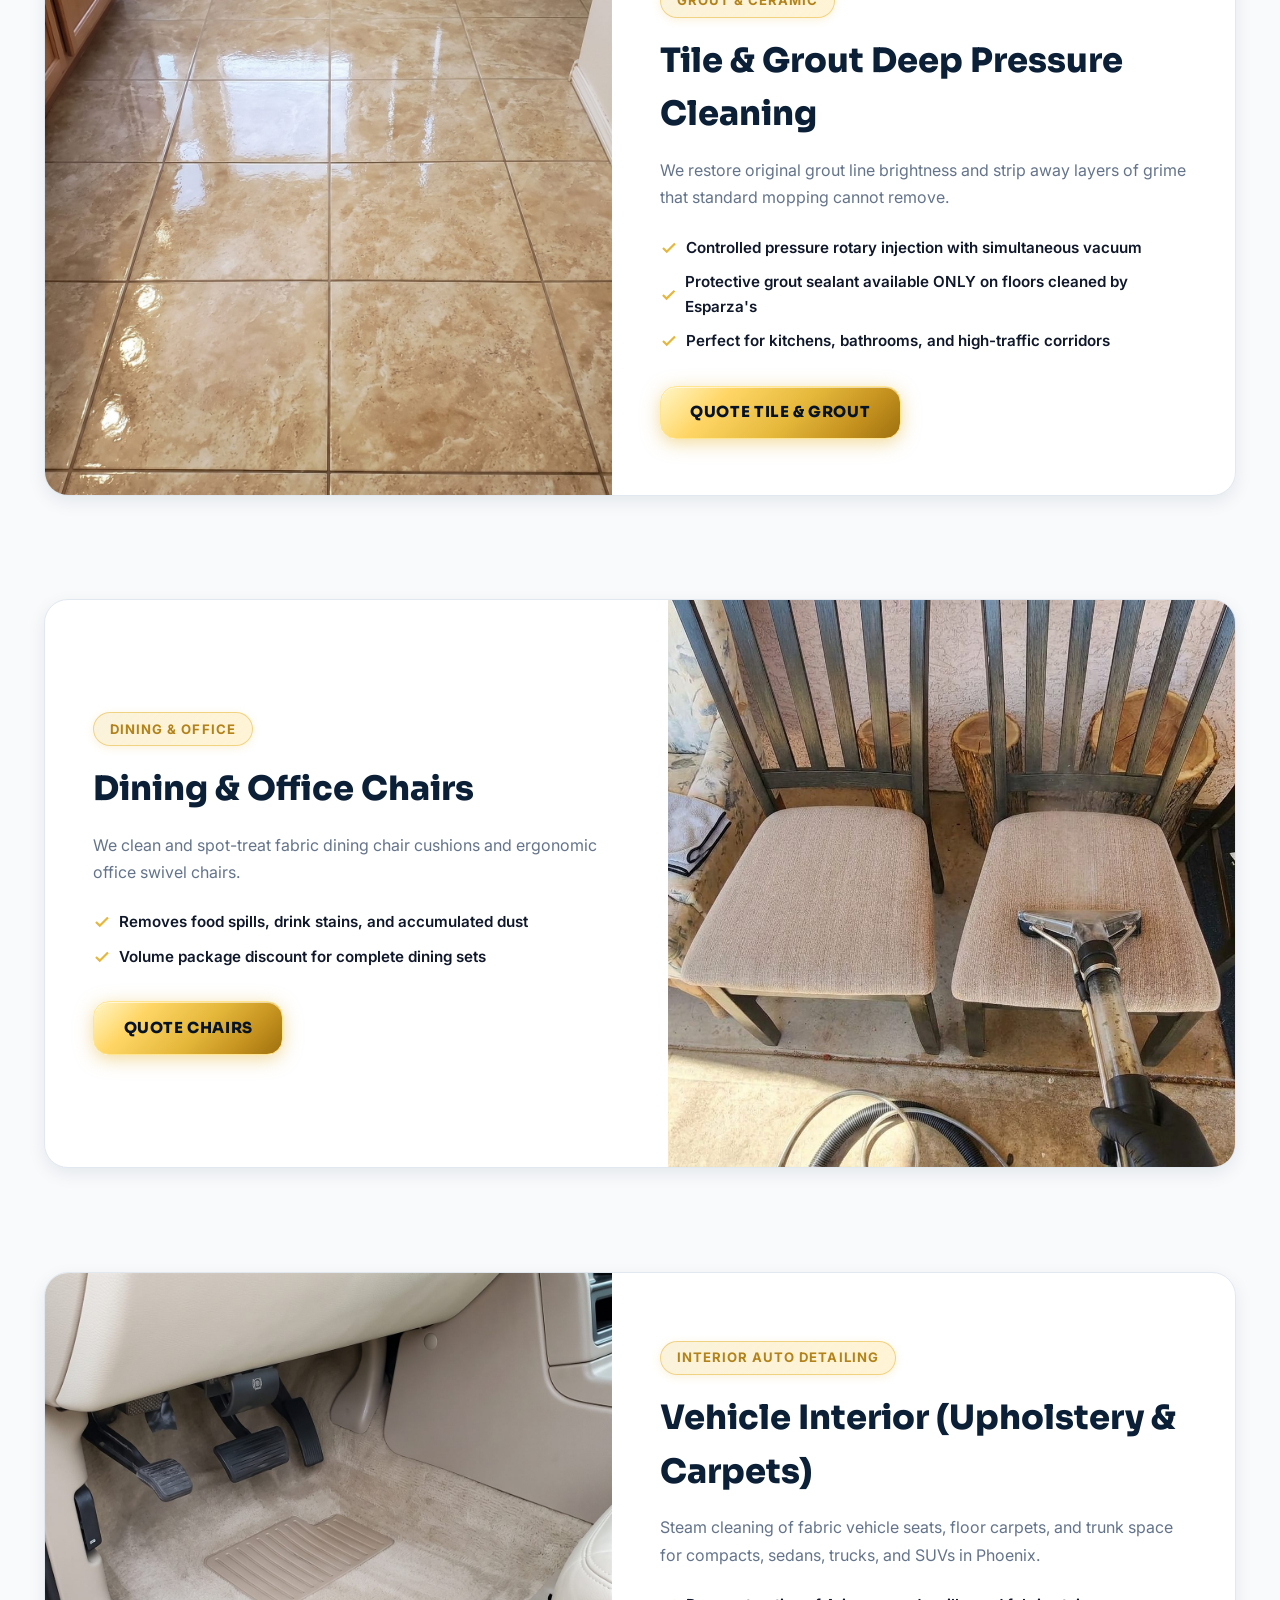
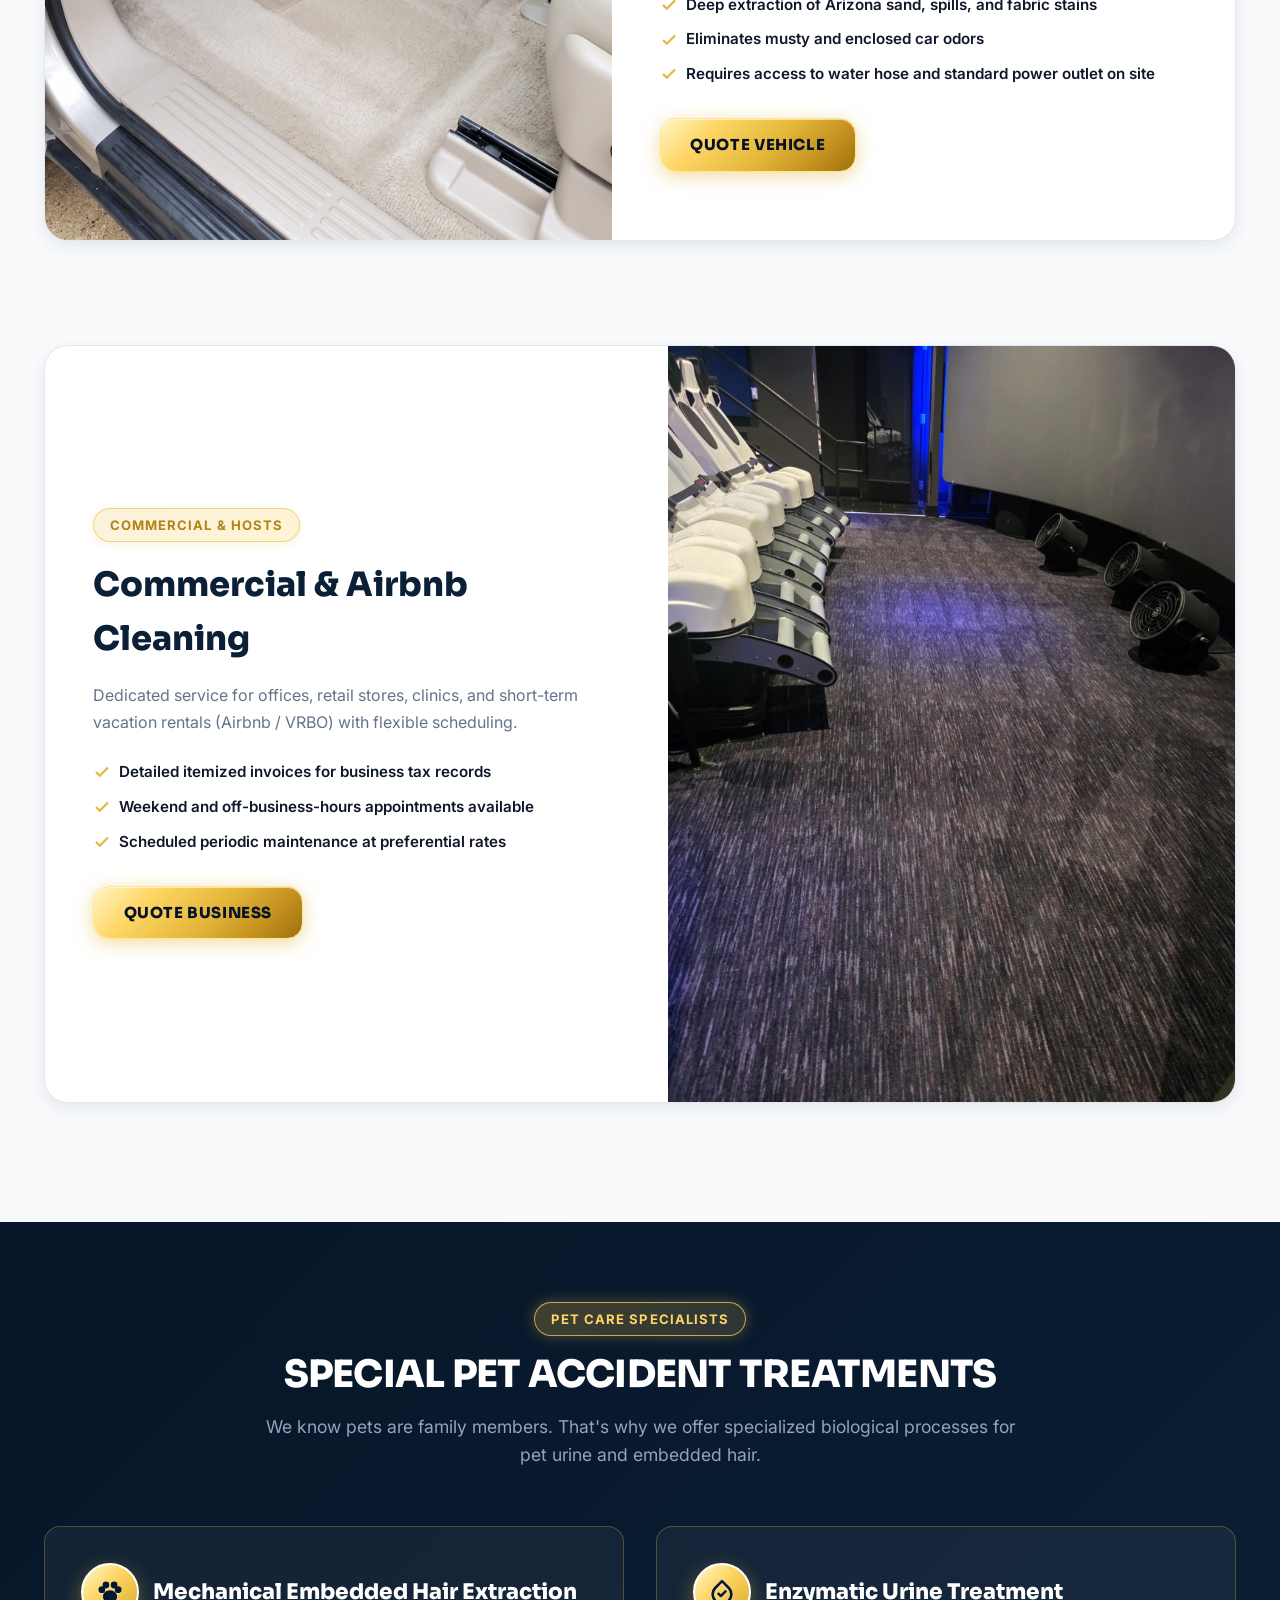
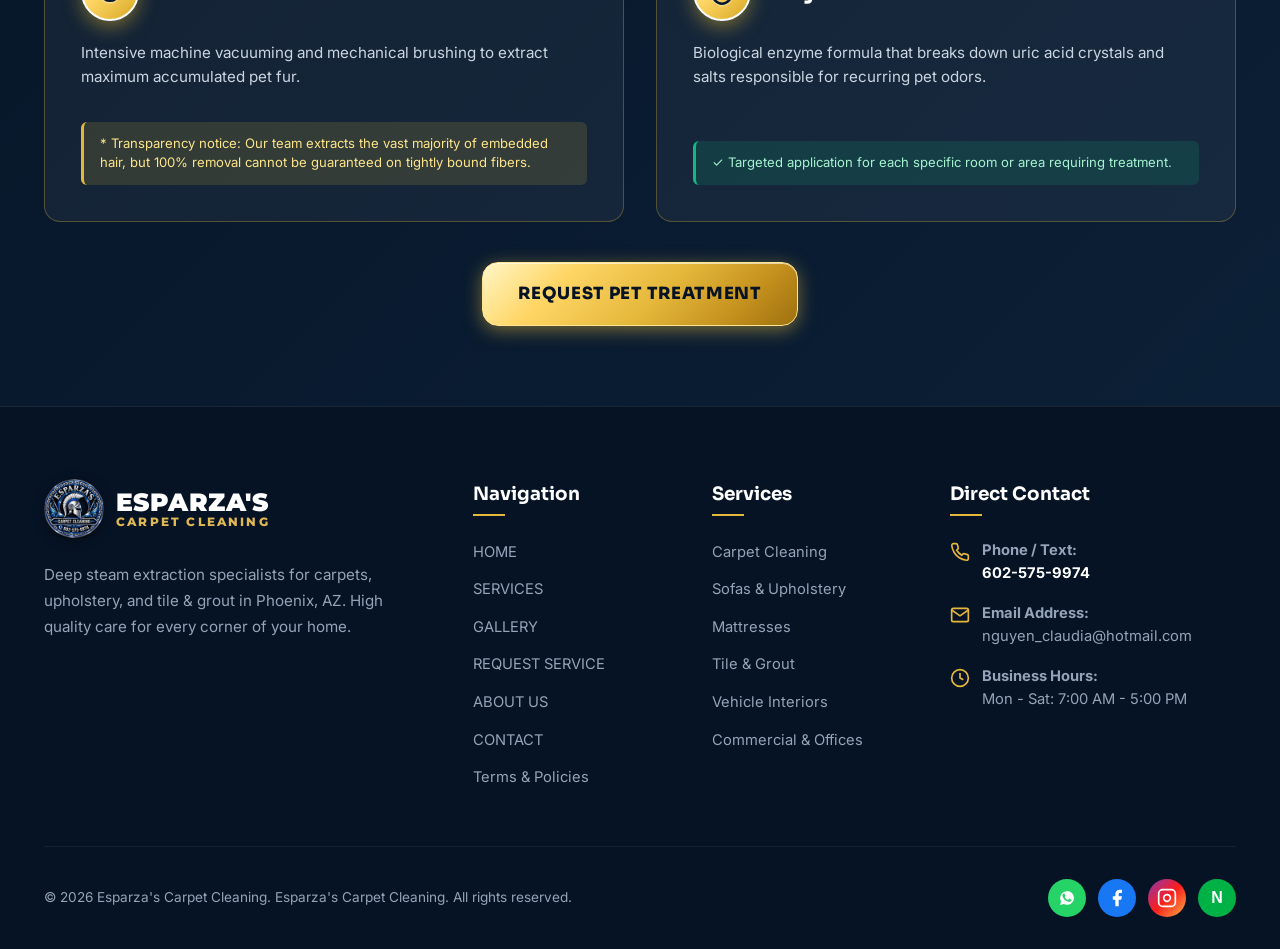
==== commit ad4320fe: "Update servicios.html" ====
--- a/servicios.html
+++ b/servicios.html
@@ -155,7 +155,7 @@
             </div>
             <div class="protocol-num-badge">02</div>
             <h4 style="font-family: var(--font-heading); font-weight: 800; margin-bottom: 0.5rem; color: var(--color-primary);" data-i18n="srv_p2_title">2. Pre-Treatment</h4>
-            <p style="font-size: 0.88rem; color: var(--color-text-muted); line-height: 1.5;" data-i18n="srv_p2_desc">We apply eco-friendly degreasing agents to suspend embedded dirt adhering to carpet fibers.</p>
+            <p style="font-size: 0.88rem; color: var(--color-text-muted); line-height: 1.5;" data-i18n="srv_p2_desc">We apply products degreasing agents to suspend embedded dirt adhering to carpet fibers.</p>
           </div>
 
           <div class="protocol-card-gold reveal-on-scroll stagger-3">
@@ -193,7 +193,7 @@
             </div>
             <div class="protocol-num-badge">05</div>
             <h4 style="font-family: var(--font-heading); font-weight: 800; margin-bottom: 0.5rem; color: var(--color-primary);" data-i18n="srv_p5_title">5. Quick Drying</h4>
-            <p style="font-size: 0.88rem; color: var(--color-text-muted); line-height: 1.5;" data-i18n="srv_p5_desc">We prepare your spaces properly ventilated for fast, total drying in just 4 to 6 hours on average.</p>
+            <p style="font-size: 0.88rem; color: var(--color-text-muted); line-height: 1.5;" data-i18n="srv_p5_desc">Drying time may vary depending on the surface or fabric, its fiber type, and the airflow in the area. Some fabrics may dry in approximately 1 to 2 hours, while others may take longer.</p>
           </div>
         </div>
       </div>
--- a/css/styles.css
+++ b/css/styles.css
@@ -0,0 +1,1080 @@
+/* ==========================================================================
+   Esparza's Carpet Cleaning - Global Stylesheet
+   Color Palette: Deep Navy (#0B1F36), Luxury Metallic Gold (#D4AF37), Clean White (#FFFFFF)
+   ========================================================================== */
+
+@import url('https://fonts.googleapis.com/css2?family=Montserrat:wght@400;600;700;800;900&family=Sora:wght@300;400;500;600;700;800;900&family=Inter:wght@300;400;500;600;700;800&family=Outfit:wght@400;600;800&display=swap');
+
+:root {
+  /* Brand Colors */
+  --color-primary-dark: #061325;
+  --color-primary: #0B1F36;
+  --color-primary-light: #133256;
+  --color-primary-alt: #1a4270;
+  --color-accent: #E5B83B;
+  --color-accent-hover: #F3C958;
+  --color-accent-bright: #FFE58F;
+  --color-accent-light: #FFF9E6;
+  --color-accent-dark: #B38218;
+  --color-accent-deep: #8C620B;
+  --color-accent-glow: rgba(229, 184, 59, 0.5);
+  --gold-gradient: linear-gradient(135deg, #FFF6C7 0%, #FFD666 25%, #E5B83B 55%, #C4911E 80%, #9E700F 100%);
+  --gold-metallic: linear-gradient(180deg, #FFF9D2 0%, #FFD700 25%, #E5B83B 60%, #B8860B 100%);
+  --gold-shimmer: linear-gradient(90deg, #E5B83B 0%, #FFF5C0 50%, #E5B83B 100%);
+  --gold-badge: linear-gradient(135deg, rgba(255, 246, 199, 0.25) 0%, rgba(229, 184, 59, 0.3) 50%, rgba(179, 130, 24, 0.22) 100%);
+
+  /* Functional Colors */
+  --color-whatsapp: #25D366;
+  --color-whatsapp-hover: #1eb957;
+  --color-phone: #2563EB;
+  --color-phone-hover: #1d4ed8;
+  --color-success: #10B981;
+  --color-star: #FBBF24;
+
+  /* Neutrals */
+  --color-bg-light: #F8FAFC;
+  --color-bg-card: #FFFFFF;
+  --color-border-light: #E2E8F0;
+  --color-text-dark: #0F172A;
+  --color-text-muted: #64748B;
+  --color-text-light: #F8FAFC;
+  --color-text-light-muted: #94A3B8;
+
+  /* Typography - Ultra-Modern 2026: Sora (Headings) + Inter (Body) */
+  --font-heading: 'Sora', 'Outfit', -apple-system, BlinkMacSystemFont, 'Segoe UI', Roboto, sans-serif;
+  --font-body: 'Inter', -apple-system, BlinkMacSystemFont, 'Segoe UI', Roboto, sans-serif;
+
+  /* Shadows */
+  --shadow-sm: 0 2px 6px rgba(0, 0, 0, 0.05);
+  --shadow-md: 0 6px 18px rgba(11, 31, 54, 0.08);
+  --shadow-lg: 0 14px 30px -6px rgba(11, 31, 54, 0.12), 0 8px 12px -6px rgba(11, 31, 54, 0.06);
+  --shadow-xl: 0 24px 45px -10px rgba(6, 19, 37, 0.35);
+  --shadow-glow: 0 0 30px var(--color-accent-glow);
+
+  /* Spacing & Radii */
+  --radius-sm: 8px;
+  --radius-md: 16px;
+  --radius-lg: 24px;
+  --radius-full: 9999px;
+  --transition-fast: 0.2s ease;
+  --transition-normal: 0.35s cubic-bezier(0.16, 1, 0.3, 1);
+  --transition-slow: 0.6s cubic-bezier(0.16, 1, 0.3, 1);
+}
+
+/* Reset & Base Setup */
+*, *::before, *::after {
+  box-sizing: border-box;
+  margin: 0;
+  padding: 0;
+}
+
+html {
+  scroll-behavior: smooth;
+  font-size: 16px;
+  overflow-x: hidden;
+  max-width: 100vw;
+  width: 100%;
+}
+
+body {
+  font-family: var(--font-body);
+  background-color: var(--color-bg-light);
+  color: var(--color-text-dark);
+  line-height: 1.6;
+  overflow-x: hidden;
+  max-width: 100vw;
+  width: 100%;
+  position: relative;
+  -webkit-font-smoothing: antialiased;
+}
+
+img, svg {
+  display: block;
+  max-width: 100%;
+}
+
+a {
+  text-decoration: none;
+  color: inherit;
+  transition: color var(--transition-fast);
+}
+
+button, input, select, textarea {
+  font-family: inherit;
+}
+
+/* Layout Utilities */
+.container {
+  width: 100%;
+  max-width: 1240px;
+  margin-left: auto;
+  margin-right: auto;
+  padding-left: 1.5rem;
+  padding-right: 1.5rem;
+}
+
+.section {
+  padding: 5rem 0;
+  position: relative;
+}
+
+.section-dark {
+  background-color: var(--color-primary);
+  color: var(--color-text-light);
+}
+
+.section-navy-gradient {
+  background: linear-gradient(180deg, var(--color-primary-dark) 0%, var(--color-primary) 50%, var(--color-primary-light) 100%);
+  color: var(--color-text-light);
+}
+
+.section-light {
+  background-color: var(--color-bg-light);
+}
+
+.section-white {
+  background-color: #FFFFFF;
+}
+
+/* Section Header Styles */
+.section-header {
+  text-align: center;
+  max-width: 760px;
+  margin: 0 auto 3.5rem auto;
+}
+
+.section-badge {
+  display: inline-flex;
+  align-items: center;
+  gap: 0.5rem;
+  padding: 0.35rem 1rem;
+  border-radius: var(--radius-full);
+  font-size: 0.82rem;
+  font-weight: 700;
+  text-transform: uppercase;
+  letter-spacing: 0.08em;
+  margin-bottom: 1rem;
+}
+
+.section-badge.gold {
+  background: linear-gradient(135deg, rgba(229, 184, 59, 0.18) 0%, rgba(255, 214, 102, 0.28) 100%);
+  color: #B38218;
+  border: 1px solid rgba(229, 184, 59, 0.55);
+  box-shadow: 0 2px 8px rgba(229, 184, 59, 0.2);
+}
+
+.section-dark .section-badge.gold {
+  background: linear-gradient(135deg, rgba(229, 184, 59, 0.25) 0%, rgba(255, 214, 102, 0.15) 100%);
+  color: #FFD666;
+  border: 1px solid rgba(255, 214, 102, 0.7);
+  box-shadow: 0 0 14px rgba(229, 184, 59, 0.35);
+}
+
+.section-title {
+  font-family: var(--font-heading);
+  font-size: 2.35rem;
+  font-weight: 800;
+  line-height: 1.2;
+  letter-spacing: -0.02em;
+  margin-bottom: 1rem;
+  color: var(--color-text-dark);
+}
+
+.section-dark .section-title {
+  color: #FFFFFF;
+}
+
+.section-title span.highlight {
+  background: linear-gradient(135deg, #FFE58F 0%, #FFD666 30%, #E5B83B 70%, #C4911E 100%);
+  -webkit-background-clip: text;
+  -webkit-text-fill-color: transparent;
+  filter: drop-shadow(0 2px 8px rgba(229, 184, 59, 0.3));
+}
+
+.section-subtitle {
+  font-size: 1.1rem;
+  color: var(--color-text-muted);
+}
+
+.section-dark .section-subtitle {
+  color: var(--color-text-light-muted);
+}
+
+/* Buttons */
+.btn {
+  display: inline-flex;
+  align-items: center;
+  justify-content: center;
+  gap: 0.65rem;
+  padding: 0.85rem 1.85rem;
+  border-radius: var(--radius-md);
+  font-family: var(--font-heading);
+  font-weight: 700;
+  font-size: 0.95rem;
+  text-transform: uppercase;
+  letter-spacing: 0.04em;
+  cursor: pointer;
+  transition: all var(--transition-normal);
+  border: none;
+  text-align: center;
+}
+
+.btn-primary {
+  position: relative;
+  overflow: hidden;
+  background: linear-gradient(135deg, #FFF6C7 0%, #FFD666 25%, #E5B83B 55%, #C4911E 80%, #9E700F 100%);
+  color: #061325;
+  font-weight: 800;
+  border: 1px solid #FFE58F;
+  box-shadow: 0 4px 18px rgba(229, 184, 59, 0.5), inset 0 1px 0 rgba(255, 255, 255, 0.6);
+  transition: all var(--transition-normal);
+}
+
+.btn-primary::after {
+  content: '';
+  position: absolute;
+  top: -50%;
+  left: -70%;
+  width: 45%;
+  height: 200%;
+  background: linear-gradient(to right, rgba(255, 255, 255, 0) 0%, rgba(255, 255, 255, 0.6) 50%, rgba(255, 255, 255, 0) 100%);
+  transform: rotate(30deg);
+  animation: btnShimmer 3.5s infinite cubic-bezier(0.4, 0, 0.2, 1);
+  pointer-events: none;
+}
+
+@keyframes btnShimmer {
+  0% { left: -70%; }
+  30% { left: 150%; }
+  100% { left: 150%; }
+}
+
+.btn-primary:hover {
+  background: linear-gradient(135deg, #FFFFFF 0%, #FFE58F 25%, #F3C958 60%, #C4911E 100%);
+  color: #061325;
+  transform: translateY(-3px) scale(1.02);
+  box-shadow: 0 10px 30px rgba(229, 184, 59, 0.7), inset 0 1px 0 rgba(255, 255, 255, 0.85);
+}
+
+.btn-secondary {
+  background-color: rgba(255, 255, 255, 0.05);
+  color: #FFFFFF;
+  border: 2px solid rgba(255, 255, 255, 0.25);
+  backdrop-filter: blur(8px);
+}
+
+.btn-secondary:hover {
+  border-color: #FFFFFF;
+  background-color: rgba(255, 255, 255, 0.15);
+  transform: translateY(-3px);
+  box-shadow: 0 8px 20px rgba(255, 255, 255, 0.1);
+}
+
+.btn-whatsapp {
+  background: linear-gradient(135deg, #25D366 0%, #128C7E 100%);
+  color: #FFFFFF;
+  box-shadow: 0 4px 16px rgba(37, 211, 102, 0.35);
+}
+
+.btn-whatsapp:hover {
+  background: linear-gradient(135deg, #34D399 0%, #059669 100%);
+  color: #FFFFFF;
+  transform: translateY(-3px) scale(1.02);
+  box-shadow: 0 10px 25px rgba(37, 211, 102, 0.5);
+}
+
+.btn-outline-gold {
+  background-color: transparent;
+  color: #FFD666;
+  border: 2px solid #E5B83B;
+  box-shadow: 0 0 14px rgba(229, 184, 59, 0.25);
+}
+
+.btn-outline-gold:hover {
+  background: linear-gradient(135deg, #FFF4C2 0%, #FFD666 30%, #E5B83B 100%);
+  color: #061325;
+  border-color: #FFE58F;
+  transform: translateY(-3px);
+  box-shadow: 0 8px 24px rgba(229, 184, 59, 0.65);
+}
+
+.btn-lg {
+  padding: 1.1rem 2.2rem;
+  font-size: 1.05rem;
+  border-radius: var(--radius-md);
+}
+
+/* ==========================================================================
+   HEADER & NAVBAR
+   ========================================================================== */
+.site-header {
+  position: sticky;
+  top: 0;
+  left: 0;
+  width: 100%;
+  z-index: 1000;
+  background-color: rgba(11, 31, 54, 0.95);
+  backdrop-filter: blur(12px);
+  -webkit-backdrop-filter: blur(12px);
+  border-bottom: 1px solid rgba(255, 255, 255, 0.08);
+  transition: all var(--transition-normal);
+}
+
+.site-header.scrolled {
+  background-color: rgba(7, 22, 40, 0.98);
+  box-shadow: 0 4px 20px rgba(0, 0, 0, 0.35);
+  border-bottom-color: rgba(212, 175, 55, 0.2);
+}
+
+.site-header .container.header-inner,
+.header-inner {
+  display: flex;
+  align-items: center;
+  justify-content: space-between;
+  gap: clamp(1rem, 2vw, 2.5rem);
+  height: 84px;
+  max-width: 1560px !important;
+  width: 100%;
+  padding-left: clamp(1rem, 2.5vw, 2.5rem);
+  padding-right: clamp(1rem, 2.5vw, 2.5rem);
+}
+
+/* Brand Logo */
+.site-header .brand-logo,
+.brand-logo {
+  display: inline-flex;
+  align-items: center;
+  gap: 0.75rem;
+  text-decoration: none;
+  flex-shrink: 0 !important;
+  margin-right: clamp(1rem, 2.2vw, 2.75rem) !important;
+}
+
+.site-header .brand-logo img,
+.brand-logo img {
+  width: 60px !important;
+  height: 60px !important;
+  object-fit: contain;
+  filter: drop-shadow(0 2px 6px rgba(0,0,0,0.4));
+  flex-shrink: 0;
+}
+
+.logo-symbol {
+  width: 44px;
+  height: 44px;
+  border-radius: 50%;
+  background: linear-gradient(135deg, #133A64 0%, #071A30 100%);
+  border: 2px solid var(--color-accent);
+  display: flex;
+  align-items: center;
+  justify-content: center;
+  box-shadow: 0 0 15px rgba(212, 175, 55, 0.25);
+  flex-shrink: 0;
+}
+
+.logo-text-group {
+  display: flex;
+  flex-direction: column;
+}
+
+.site-header .logo-main-text,
+.logo-main-text {
+  font-family: 'Montserrat', 'Outfit', var(--font-heading);
+  font-size: clamp(1.35rem, 3.8vw, 1.55rem) !important;
+  font-weight: 900;
+  letter-spacing: 0.02em;
+  color: #FFFFFF;
+  text-transform: uppercase;
+  line-height: 1.05;
+  white-space: nowrap;
+}
+
+.site-header .logo-sub-text,
+.logo-sub-text {
+  font-family: 'Montserrat', 'Outfit', var(--font-heading);
+  font-size: clamp(0.68rem, 1.8vw, 0.76rem) !important;
+  font-weight: 800;
+  letter-spacing: 0.18em;
+  color: #DEB853;
+  text-transform: uppercase;
+  line-height: 1.1;
+  white-space: nowrap;
+}
+
+/* Nav Menu */
+.main-nav {
+  display: flex;
+  align-items: center;
+  gap: clamp(0.75rem, 1.3vw, 1.65rem);
+  flex-shrink: 1;
+}
+
+.nav-links {
+  display: flex;
+  align-items: center;
+  gap: clamp(0.45rem, 0.85vw, 1.15rem);
+  list-style: none;
+  margin: 0;
+  padding: 0;
+}
+
+.nav-link {
+  font-family: var(--font-heading);
+  font-size: clamp(0.76rem, 0.8vw, 0.85rem);
+  font-weight: 700;
+  text-transform: uppercase;
+  letter-spacing: 0.025em;
+  color: #CBD5E1;
+  padding: 0.45rem 0.2rem;
+  position: relative;
+  white-space: nowrap; /* Prevents awkward 2-line wraps */
+  transition: color var(--transition-fast);
+}
+
+.nav-link::after {
+  content: '';
+  position: absolute;
+  bottom: 0;
+  left: 0;
+  width: 0%;
+  height: 2px;
+  background-color: var(--color-accent);
+  transition: width var(--transition-normal);
+}
+
+.nav-link:hover,
+.nav-link.active {
+  color: #FFFFFF;
+}
+
+.nav-link:hover::after,
+.nav-link.active::after {
+  width: 100%;
+}
+
+.nav-cta-btn {
+  padding: 0.55rem 1.2rem;
+  font-size: 0.82rem;
+}
+
+.btn-nav-gold {
+  display: inline-flex;
+  align-items: center;
+  gap: 0.45rem;
+  padding: 0.52rem 1.15rem;
+  background: linear-gradient(180deg, #FFE58F 0%, #FFD666 30%, #E5B83B 70%, #B38218 100%);
+  color: #061325 !important;
+  font-family: var(--font-heading);
+  font-size: 0.78rem;
+  font-weight: 800;
+  letter-spacing: 0.035em;
+  text-transform: uppercase;
+  border-radius: 6px;
+  border: 1px solid #FFF2B2;
+  box-shadow: 0 4px 14px rgba(229, 184, 59, 0.45), inset 0 1px 0 rgba(255, 255, 255, 0.5);
+  text-shadow: none;
+  text-decoration: none;
+  transition: all var(--transition-normal);
+  white-space: nowrap;
+  flex-shrink: 0;
+}
+
+.btn-nav-gold svg {
+  width: 18px;
+  height: 18px;
+  flex-shrink: 0;
+}
+
+.btn-nav-gold:hover {
+  transform: translateY(-2px);
+  box-shadow: 0 6px 24px rgba(229, 184, 59, 0.75), inset 0 1px 0 rgba(255, 255, 255, 0.8);
+  background: linear-gradient(180deg, #FFFFFF 0%, #FFE58F 30%, #F3C958 70%, #C4911E 100%);
+}
+
+/* Language Switcher */
+.lang-switch-container {
+  display: inline-flex;
+  align-items: center;
+  background: rgba(255, 255, 255, 0.07);
+  border: 1px solid rgba(255, 255, 255, 0.18);
+  border-radius: 20px;
+  padding: 2px 6px;
+  gap: 4px;
+  flex-shrink: 0;
+}
+
+.lang-btn {
+  background: none;
+  border: none;
+  color: #94A3B8;
+  font-family: var(--font-heading);
+  font-size: 0.74rem;
+  font-weight: 800;
+  letter-spacing: 0.04em;
+  padding: 2px 7px;
+  border-radius: 12px;
+  cursor: pointer;
+  transition: all var(--transition-fast);
+}
+
+.lang-btn:hover {
+  color: #FFFFFF;
+}
+
+.lang-btn.active {
+  background: linear-gradient(180deg, #FFE58F 0%, #FFD666 40%, #E5B83B 100%);
+  color: #061325;
+  font-weight: 900;
+  box-shadow: 0 2px 8px rgba(229, 184, 59, 0.5);
+}
+
+.lang-separator {
+  color: rgba(255, 255, 255, 0.25);
+  font-size: 0.7rem;
+  user-select: none;
+}
+
+.header-brand-spartan {
+  display: flex;
+  align-items: center;
+  text-decoration: none;
+}
+
+.header-brand-spartan img {
+  height: 56px;
+  width: auto;
+  max-width: 320px;
+  display: block;
+}
+
+/* Mobile Toggle */
+.mobile-toggle-btn {
+  display: none;
+  background: none;
+  border: none;
+  color: #FFFFFF;
+  cursor: pointer;
+  padding: 0.5rem;
+  font-size: 1.5rem;
+}
+
+/* Mobile Drawer */
+.mobile-menu-drawer {
+  position: fixed;
+  top: 84px;
+  left: 0;
+  width: 100%;
+  height: calc(100vh - 84px);
+  background-color: var(--color-primary-dark);
+  padding: 2rem 1.5rem;
+  display: flex;
+  flex-direction: column;
+  gap: 1.5rem;
+  transform: translateX(-100%);
+  transition: transform var(--transition-normal);
+  z-index: 999;
+  overflow-y: auto;
+}
+
+.mobile-menu-drawer.is-open {
+  transform: translateX(0);
+}
+
+.mobile-nav-links {
+  list-style: none;
+  display: flex;
+  flex-direction: column;
+  gap: 1.2rem;
+}
+
+.mobile-nav-links .nav-link {
+  font-size: 1.25rem;
+  display: block;
+  padding: 0.5rem 0;
+  border-bottom: 1px solid rgba(255, 255, 255, 0.08);
+}
+
+/* Top Banner Bar */
+.top-notice-bar {
+  background: linear-gradient(90deg, #071628 0%, #0F2D50 50%, #071628 100%);
+  color: #FFFFFF;
+  font-size: 0.85rem;
+  padding: 0.45rem 1rem;
+  border-bottom: 1px solid rgba(212, 175, 55, 0.2);
+  display: flex;
+  justify-content: space-between;
+  align-items: center;
+}
+
+.top-notice-info {
+  display: flex;
+  align-items: center;
+  gap: 1.5rem;
+  margin: 0 auto;
+}
+
+.top-notice-item {
+  display: inline-flex;
+  align-items: center;
+  gap: 0.45rem;
+  font-weight: 500;
+}
+
+.top-notice-item svg {
+  color: var(--color-accent);
+}
+
+/* ==========================================================================
+   FOOTER
+   ========================================================================== */
+.site-footer {
+  background-color: var(--color-primary-dark);
+  color: var(--color-text-light-muted);
+  padding-top: 4.5rem;
+  padding-bottom: 2rem;
+  border-top: 1px solid rgba(255, 255, 255, 0.08);
+}
+
+.footer-grid {
+  display: grid;
+  grid-template-columns: 2fr 1fr 1fr 1.5fr;
+  gap: 3rem;
+  margin-bottom: 3.5rem;
+}
+
+.footer-brand p {
+  margin-top: 1rem;
+  font-size: 0.95rem;
+  line-height: 1.7;
+  max-width: 340px;
+}
+
+.footer-col-title {
+  font-family: var(--font-heading);
+  font-size: 1.15rem;
+  font-weight: 700;
+  color: #FFFFFF;
+  margin-bottom: 1.4rem;
+  position: relative;
+  padding-bottom: 0.5rem;
+}
+
+.footer-col-title::after {
+  content: '';
+  position: absolute;
+  bottom: 0;
+  left: 0;
+  width: 32px;
+  height: 2px;
+  background-color: var(--color-accent);
+}
+
+.footer-nav-list {
+  list-style: none;
+  display: flex;
+  flex-direction: column;
+  gap: 0.75rem;
+}
+
+.footer-nav-list a {
+  color: var(--color-text-light-muted);
+  font-size: 0.92rem;
+  transition: color var(--transition-fast), transform var(--transition-fast);
+  display: inline-block;
+}
+
+.footer-nav-list a:hover {
+  color: var(--color-accent);
+  transform: translateX(4px);
+}
+
+.footer-contact-list {
+  list-style: none;
+  display: flex;
+  flex-direction: column;
+  gap: 1rem;
+}
+
+.footer-contact-item {
+  display: flex;
+  align-items: flex-start;
+  gap: 0.75rem;
+  font-size: 0.92rem;
+}
+
+.footer-contact-item svg {
+  color: var(--color-accent);
+  flex-shrink: 0;
+  margin-top: 0.2rem;
+}
+
+.footer-bottom {
+  padding-top: 2rem;
+  border-top: 1px solid rgba(255, 255, 255, 0.06);
+  display: flex;
+  justify-content: space-between;
+  align-items: center;
+  font-size: 0.85rem;
+  flex-wrap: wrap;
+  gap: 1rem;
+}
+
+.footer-social-links {
+  display: flex;
+  align-items: center;
+  gap: 0.85rem;
+}
+
+.social-icon-btn {
+  width: 38px;
+  height: 38px;
+  border-radius: 50%;
+  background-color: rgba(255, 255, 255, 0.06);
+  display: flex;
+  align-items: center;
+  justify-content: center;
+  color: #FFFFFF;
+  transition: all var(--transition-fast);
+}
+
+.social-icon-btn:hover {
+  background-color: var(--color-accent);
+  color: #071628;
+  transform: translateY(-3px);
+}
+
+/* ==========================================================================
+   STICKY FLOATING ACTIONS DOCK (WhatsApp & Direct Call - Ultra-Modern 2026)
+   ========================================================================== */
+.floating-actions-dock {
+  position: fixed;
+  bottom: 24px;
+  right: 24px;
+  z-index: 1050;
+  display: flex;
+  align-items: center;
+  gap: 8px;
+  background: rgba(6, 19, 37, 0.88);
+  backdrop-filter: blur(18px);
+  -webkit-backdrop-filter: blur(18px);
+  padding: 6px 8px;
+  border-radius: var(--radius-full);
+  border: 1px solid rgba(229, 184, 59, 0.4);
+  box-shadow: 0 16px 36px -4px rgba(0, 0, 0, 0.5), 0 0 20px rgba(229, 184, 59, 0.22);
+  animation: floatDockEntrance 0.75s cubic-bezier(0.16, 1, 0.3, 1) backwards;
+}
+
+@keyframes floatDockEntrance {
+  0% { transform: translateY(30px) scale(0.92); opacity: 0; }
+  100% { transform: translateY(0) scale(1); opacity: 1; }
+}
+
+.dock-btn {
+  display: inline-flex;
+  align-items: center;
+  justify-content: center;
+  gap: 8px;
+  height: 44px;
+  padding: 0 16px;
+  border-radius: var(--radius-full);
+  font-family: var(--font-heading);
+  font-weight: 700;
+  font-size: 0.88rem;
+  letter-spacing: 0.02em;
+  color: #FFFFFF;
+  text-decoration: none;
+  cursor: pointer;
+  border: none;
+  white-space: nowrap;
+  transition: all 0.25s cubic-bezier(0.16, 1, 0.3, 1);
+  position: relative;
+  overflow: hidden;
+}
+
+/* Schedule button: Emerald Green with pulse & shimmer */
+.dock-btn-schedule {
+  background: linear-gradient(135deg, #25D366 0%, #128C7E 100%);
+  box-shadow: 0 4px 14px rgba(37, 211, 102, 0.4);
+}
+
+.dock-btn-schedule::before {
+  content: '';
+  position: absolute;
+  inset: -3px;
+  border-radius: var(--radius-full);
+  background: rgba(37, 211, 102, 0.35);
+  z-index: -1;
+  animation: pulseDockGlow 2.5s infinite cubic-bezier(0.25, 1, 0.5, 1);
+}
+
+@keyframes pulseDockGlow {
+  0% { transform: scale(0.96); opacity: 0.8; }
+  60% { transform: scale(1.15); opacity: 0; }
+  100% { transform: scale(1.15); opacity: 0; }
+}
+
+.dock-btn-schedule:hover {
+  transform: translateY(-2px) scale(1.03);
+  box-shadow: 0 8px 22px rgba(37, 211, 102, 0.6);
+  color: #FFFFFF;
+}
+
+/* Call button: Royal Sapphire gradient */
+.dock-btn-call {
+  background: linear-gradient(135deg, #2563EB 0%, #1D4ED8 100%);
+  box-shadow: 0 4px 14px rgba(37, 99, 235, 0.4);
+}
+
+.dock-btn-call:hover {
+  transform: translateY(-2px) scale(1.03);
+  box-shadow: 0 8px 22px rgba(37, 99, 235, 0.6);
+  color: #FFFFFF;
+}
+
+.dock-btn-icon {
+  width: 19px;
+  height: 19px;
+  flex-shrink: 0;
+}
+
+.dock-btn-label {
+  font-weight: 700;
+  display: inline-block;
+  color: #FFFFFF;
+}
+
+/* Legacy floating fallback */
+.floating-actions-container {
+  position: fixed;
+  bottom: 24px;
+  right: 24px;
+  z-index: 1050;
+  display: flex;
+  flex-direction: column;
+  gap: 12px;
+}
+.floating-btn {
+  display: flex;
+  align-items: center;
+  gap: 10px;
+  padding: 12px 18px;
+  border-radius: var(--radius-full);
+  color: #FFFFFF;
+  font-family: var(--font-heading);
+  font-weight: 700;
+  font-size: 0.9rem;
+  box-shadow: 0 8px 24px rgba(0, 0, 0, 0.35);
+  transition: all var(--transition-normal);
+  cursor: pointer;
+  border: none;
+  text-decoration: none;
+}
+.floating-btn.btn-whatsapp-float {
+  background: linear-gradient(135deg, #25D366 0%, #128C7E 100%);
+}
+.floating-btn.btn-phone-float {
+  background: linear-gradient(135deg, #2563EB 0%, #1D4ED8 100%);
+}
+.floating-btn-icon {
+  width: 22px;
+  height: 22px;
+  flex-shrink: 0;
+}
+.floating-btn-text {
+  letter-spacing: 0.02em;
+}
+
+/* ==========================================================================
+   WAVE DIVIDER
+   ========================================================================== */
+.wave-divider {
+  width: 100%;
+  overflow: hidden;
+  line-height: 0;
+}
+
+.wave-divider svg {
+  display: block;
+  width: calc(100% + 1.3px);
+  height: 48px;
+}
+
+/* ==========================================================================
+   RESPONSIVE BREAKPOINTS
+   ========================================================================== */
+/* Medium desktop/laptop smooth navbar breathing room */
+@media (max-width: 1280px) and (min-width: 1081px) {
+  .site-header .container.header-inner,
+  .header-inner {
+    padding-left: 1rem;
+    padding-right: 1rem;
+    gap: 0.75rem;
+  }
+  .site-header .brand-logo,
+  .brand-logo {
+    margin-right: 0.75rem !important;
+  }
+  .nav-links {
+    gap: 0.55rem;
+  }
+  .nav-link {
+    font-size: 0.76rem;
+    letter-spacing: 0.02em;
+    padding: 0.35rem 0.15rem;
+  }
+  .main-nav {
+    gap: 0.75rem;
+  }
+  .btn-nav-gold {
+    padding: 0.48rem 0.85rem;
+    font-size: 0.75rem;
+  }
+}
+
+@media (max-width: 1080px) {
+  .main-nav {
+    display: none;
+  }
+
+  .mobile-toggle-btn {
+    display: block;
+  }
+
+  .top-notice-bar {
+    display: none;
+  }
+}
+
+@media (max-width: 1024px) {
+  .footer-grid {
+    grid-template-columns: 1fr 1fr;
+    gap: 2.5rem;
+  }
+
+  .section-title {
+    font-size: 2.1rem;
+  }
+}
+
+@media (max-width: 860px) {
+  .footer-grid {
+    grid-template-columns: 1fr;
+    gap: 2rem;
+  }
+
+  .floating-actions-dock {
+    bottom: 14px;
+    right: 12px;
+    padding: 5px 6px;
+    gap: 6px;
+  }
+
+  .dock-btn {
+    height: 40px;
+    padding: 0 13px;
+    font-size: 0.82rem;
+    gap: 6px;
+  }
+
+  .dock-btn-icon {
+    width: 17px;
+    height: 17px;
+  }
+
+  .floating-actions-container {
+    bottom: 16px;
+    right: 16px;
+  }
+
+  .floating-btn-text {
+    display: none;
+  }
+
+  .floating-btn {
+    width: 52px;
+    height: 52px;
+    padding: 0;
+    justify-content: center;
+    border-radius: 50%;
+  }
+
+  .section-title {
+    font-size: 1.85rem;
+  }
+}
+
+/* ==========================================================================
+   SCROLL REVEAL & ORGANIC MOTION UTILITIES
+   ========================================================================== */
+.reveal-on-scroll {
+  opacity: 0;
+  transform: translateY(28px);
+  transition: opacity 0.75s cubic-bezier(0.16, 1, 0.3, 1), transform 0.75s cubic-bezier(0.16, 1, 0.3, 1);
+  will-change: opacity, transform;
+}
+
+.reveal-on-scroll.is-visible {
+  opacity: 1;
+  transform: translateY(0);
+}
+
+.reveal-fade {
+  opacity: 0;
+  transition: opacity 0.8s ease;
+}
+
+.reveal-fade.is-visible {
+  opacity: 1;
+}
+
+.stagger-1 { transition-delay: 0.08s; }
+.stagger-2 { transition-delay: 0.16s; }
+.stagger-3 { transition-delay: 0.24s; }
+.stagger-4 { transition-delay: 0.32s; }
+.stagger-5 { transition-delay: 0.40s; }
+.stagger-6 { transition-delay: 0.48s; }
+.stagger-7 { transition-delay: 0.56s; }
+
+/* Organic Ambient Glowing Orbs */
+.ambient-glow-orb {
+  position: absolute;
+  border-radius: 50%;
+  filter: blur(100px);
+  pointer-events: none;
+  z-index: 0;
+  opacity: 0.15;
+  mix-blend-mode: screen;
+}
+
+.orb-amber {
+  background: radial-gradient(circle, #E5B83B 0%, rgba(229, 184, 59, 0) 70%);
+  animation: floatOrbAmber 12s ease-in-out infinite alternate;
+}
+
+.orb-azure {
+  background: radial-gradient(circle, #38BDF8 0%, rgba(56, 189, 248, 0) 70%);
+  animation: floatOrbAzure 15s ease-in-out infinite alternate;
+}
+
+.orb-navy {
+  background: radial-gradient(circle, #1E40AF 0%, rgba(30, 64, 175, 0) 70%);
+  animation: floatOrbNavy 18s ease-in-out infinite alternate;
+}
+
+@keyframes floatOrbAmber {
+  0% { transform: translate(0, 0) scale(1); }
+  50% { transform: translate(45px, -35px) scale(1.12); }
+  100% { transform: translate(-30px, 25px) scale(0.92); }
+}
+
+@keyframes floatOrbAzure {
+  0% { transform: translate(0, 0) scale(1); }
+  50% { transform: translate(-50px, 40px) scale(1.15); }
+  100% { transform: translate(35px, -30px) scale(0.9); }
+}
+
+@keyframes floatOrbNavy {
+  0% { transform: translate(0, 0) scale(1); }
+  100% { transform: translate(30px, 40px) scale(1.08); }
+}
+
--- a/css/components.css
+++ b/css/components.css
@@ -0,0 +1,3238 @@
+/* ==========================================================================
+   Esparza's Carpet Cleaning - Components Stylesheet
+   ========================================================================== */
+
+/* --------------------------------------------------------------------------
+   1. BEFORE & AFTER INTERACTIVE SLIDER
+   -------------------------------------------------------------------------- */
+.before-after-container {
+  position: relative;
+  width: 100%;
+  border-radius: var(--radius-lg);
+  overflow: hidden;
+  box-shadow: var(--shadow-xl);
+  user-select: none;
+  touch-action: pan-y;
+  background-color: #071628;
+}
+
+.ba-aspect-hero {
+  height: 520px;
+}
+
+.ba-aspect-card {
+  height: 340px;
+}
+
+.ba-aspect-gallery {
+  height: 380px;
+}
+
+.ba-image {
+  position: absolute;
+  top: 0;
+  left: 0;
+  width: 100%;
+  height: 100%;
+  object-fit: cover;
+}
+
+.ba-image-before {
+  z-index: 1;
+}
+
+.ba-image-after {
+  z-index: 2;
+  clip-path: polygon(50% 0, 100% 0, 100% 100%, 50% 100%);
+  transition: none;
+}
+
+.ba-label {
+  position: absolute;
+  top: 20px;
+  z-index: 5;
+  padding: 6px 14px;
+  background: rgba(11, 31, 54, 0.85);
+  border: 1px solid rgba(255, 255, 255, 0.2);
+  backdrop-filter: blur(8px);
+  color: #FFFFFF;
+  font-family: var(--font-heading);
+  font-size: 0.82rem;
+  font-weight: 800;
+  letter-spacing: 0.1em;
+  text-transform: uppercase;
+  border-radius: var(--radius-sm);
+  pointer-events: none;
+}
+
+.ba-label-before {
+  left: 20px;
+}
+
+.ba-label-after {
+  right: 20px;
+  background: rgba(19, 50, 86, 0.85);
+  border-color: rgba(212, 175, 55, 0.4);
+}
+
+/* Slider Handle */
+.ba-handle {
+  position: absolute;
+  top: 0;
+  bottom: 0;
+  left: 50%;
+  width: 4px;
+  background-color: #FFFFFF;
+  z-index: 10;
+  cursor: ew-resize;
+  transform: translateX(-50%);
+  box-shadow: 0 0 12px rgba(0, 0, 0, 0.5);
+}
+
+.ba-handle-button {
+  position: absolute;
+  top: 50%;
+  left: 50%;
+  width: 50px;
+  height: 50px;
+  transform: translate(-50%, -50%);
+  background-color: #FFFFFF;
+  border-radius: 50%;
+  box-shadow: 0 4px 20px rgba(0, 0, 0, 0.45);
+  display: flex;
+  align-items: center;
+  justify-content: center;
+  color: var(--color-primary);
+  font-size: 1.1rem;
+  pointer-events: none;
+  border: 3px solid var(--color-accent);
+  transition: transform var(--transition-fast);
+}
+
+.ba-handle-button::before {
+  content: '';
+  position: absolute;
+  inset: -8px;
+  border-radius: 50%;
+  border: 2px solid rgba(212, 175, 55, 0.7);
+  animation: knobPulse 2.2s infinite ease-out;
+}
+
+@keyframes knobPulse {
+  0% { transform: scale(0.85); opacity: 1; }
+  100% { transform: scale(1.45); opacity: 0; }
+}
+
+.ba-handle-arrows {
+  display: flex;
+  align-items: center;
+  gap: 2px;
+  color: var(--color-primary);
+}
+
+.ba-drag-hint {
+  position: absolute;
+  bottom: 24px;
+  left: 50%;
+  transform: translateX(-50%);
+  z-index: 12;
+  background: rgba(6, 19, 37, 0.88);
+  border: 1px solid rgba(212, 175, 55, 0.5);
+  backdrop-filter: blur(10px);
+  -webkit-backdrop-filter: blur(10px);
+  padding: 8px 18px;
+  border-radius: var(--radius-full);
+  color: #FFFFFF;
+  font-family: var(--font-heading);
+  font-size: 0.85rem;
+  font-weight: 700;
+  display: flex;
+  align-items: center;
+  gap: 8px;
+  box-shadow: 0 8px 24px rgba(0, 0, 0, 0.5);
+  pointer-events: none;
+  animation: hintBounce 2.6s infinite ease-in-out;
+  transition: opacity 0.5s ease, transform 0.5s ease;
+}
+
+.ba-drag-hint.is-hidden {
+  opacity: 0;
+  transform: translateX(-50%) translateY(10px);
+  pointer-events: none;
+}
+
+@keyframes hintBounce {
+  0%, 100% { transform: translateX(-50%) translateY(0); }
+  50% { transform: translateX(-50%) translateY(-6px); }
+}
+
+/* Range input overlay for full accessibility */
+.ba-range-input {
+  position: absolute;
+  top: 0;
+  left: 0;
+  width: 100%;
+  height: 100%;
+  opacity: 0;
+  cursor: ew-resize;
+  z-index: 20;
+  margin: 0;
+}
+
+/* --------------------------------------------------------------------------
+   2. HERO IMMERSIVE FULL-BLEED COMPONENT (EXACT TO USER SCREENSHOT)
+   -------------------------------------------------------------------------- */
+.hero-immersive-section {
+  position: relative;
+  width: 100%;
+  height: 74vh;
+  min-height: 560px;
+  max-height: 720px;
+  overflow: hidden;
+  background-color: #061325;
+  user-select: none;
+}
+
+.hero-immersive-slider {
+  position: absolute;
+  top: 0;
+  left: 0;
+  width: 100%;
+  height: 100%;
+  border-radius: 0 !important;
+  box-shadow: none !important;
+  background-color: #071628;
+}
+
+.hero-immersive-slider .ba-image {
+  object-fit: cover;
+  object-position: center bottom;
+  width: 100%;
+  height: 100%;
+}
+
+/* Badges ANTES / DESPUÉS exactos a la imagen */
+.hero-badge-pill {
+  position: absolute;
+  top: 28px;
+  z-index: 25;
+  background-color: #071B34;
+  border: 1px solid rgba(255, 255, 255, 0.2);
+  color: #FFFFFF;
+  font-family: var(--font-heading);
+  font-size: 0.9rem;
+  font-weight: 800;
+  letter-spacing: 0.12em;
+  text-transform: uppercase;
+  padding: 8px 24px;
+  border-radius: 6px;
+  box-shadow: 0 6px 16px rgba(0, 0, 0, 0.5);
+  pointer-events: none;
+}
+
+.badge-antes {
+  left: 5%;
+}
+
+.badge-despues {
+  right: 5%;
+}
+
+/* Handle con círculo blanco y flechas azules */
+.hero-handle {
+  position: absolute;
+  top: 0;
+  bottom: 0;
+  left: 50%;
+  width: 3px;
+  background-color: #FFFFFF;
+  z-index: 15;
+  cursor: ew-resize;
+  transform: translateX(-50%);
+  box-shadow: 0 0 10px rgba(0, 0, 0, 0.45);
+}
+
+.hero-handle-button {
+  position: absolute;
+  top: 50%;
+  left: 50%;
+  width: 46px;
+  height: 46px;
+  transform: translate(-50%, -50%);
+  background-color: #FFFFFF;
+  border-radius: 50%;
+  box-shadow: 0 3px 12px rgba(0, 0, 0, 0.4);
+  display: flex;
+  align-items: center;
+  justify-content: center;
+  gap: 3px;
+  border: 1px solid #E2E8F0;
+  transition: transform var(--transition-fast), box-shadow var(--transition-fast);
+}
+
+.hero-handle:hover .hero-handle-button {
+  transform: translate(-50%, -50%) scale(1.08);
+  box-shadow: 0 6px 18px rgba(0, 0, 0, 0.5);
+}
+
+.hero-handle-arrow-left,
+.hero-handle-arrow-right {
+  font-size: 11px;
+  color: #09203E;
+  line-height: 1;
+}
+
+/* Superposición de texto central de alto impacto */
+.hero-impact-overlay {
+  position: absolute;
+  bottom: 95px;
+  left: 0;
+  right: 0;
+  z-index: 20;
+  display: flex;
+  justify-content: center;
+  align-items: center;
+  text-align: center;
+  padding: 0 1.5rem;
+  pointer-events: none; /* Permite arrastrar el slider detrás */
+}
+
+.hero-impact-text-wrapper {
+  max-width: 860px;
+  padding: 1rem 2rem;
+  border-radius: 16px;
+  background: radial-gradient(ellipse at center, rgba(255, 255, 255, 0.82) 0%, rgba(255, 255, 255, 0.55) 60%, rgba(255, 255, 255, 0) 90%);
+  backdrop-filter: blur(1.5px);
+}
+
+.hero-impact-title {
+  font-family: var(--font-heading);
+  font-weight: 900;
+  font-size: clamp(2.1rem, 4.4vw, 3.5rem);
+  color: #09203E;
+  line-height: 1.08;
+  letter-spacing: -0.01em;
+  text-transform: uppercase;
+  margin-bottom: 0.5rem;
+  text-shadow: 0 1px 2px rgba(255, 255, 255, 0.8), 0 2px 8px rgba(255, 255, 255, 0.6);
+}
+
+.hero-impact-line {
+  display: block;
+}
+
+.hero-impact-subtitle {
+  font-family: var(--font-body);
+  font-weight: 700;
+  font-size: clamp(0.95rem, 1.6vw, 1.25rem);
+  color: #1E293B;
+  margin-bottom: 1.4rem;
+  text-shadow: 0 1px 2px rgba(255, 255, 255, 0.9);
+}
+
+/* Botón dorado con relieve idéntico a la imagen */
+.hero-btn-gold {
+  pointer-events: auto; /* Permite hacer clic aunque el wrapper tenga pointer-events: none */
+  display: inline-flex;
+  align-items: center;
+  justify-content: center;
+  gap: 0.75rem;
+  padding: 0.95rem 2.25rem;
+  background: linear-gradient(180deg, #F5E6BA 0%, #D4AF37 50%, #B8860B 100%);
+  color: #071C39 !important;
+  font-family: var(--font-heading);
+  font-size: clamp(0.95rem, 1.4vw, 1.12rem);
+  font-weight: 800;
+  letter-spacing: 0.04em;
+  text-transform: uppercase;
+  border-radius: 8px;
+  border: 1px solid #996515;
+  box-shadow: 0 6px 20px rgba(184, 134, 11, 0.5), inset 0 1px 0 rgba(255, 255, 255, 0.6);
+  text-shadow: none;
+  text-decoration: none;
+  transition: all var(--transition-normal);
+  cursor: pointer;
+}
+
+.hero-btn-gold:hover {
+  transform: translateY(-2px) scale(1.02);
+  box-shadow: 0 10px 28px rgba(184, 134, 11, 0.65);
+  background: linear-gradient(180deg, #FFF0C2 0%, #E5C158 50%, #C5A059 100%);
+}
+
+.hero-btn-gold svg {
+  flex-shrink: 0;
+  filter: drop-shadow(0 1px 1px rgba(0, 0, 0, 0.2));
+}
+
+/* Divisor curvado inferior en forma de onda */
+.hero-wave-bottom {
+  position: absolute;
+  bottom: -1px;
+  left: 0;
+  width: 100%;
+  height: 65px;
+  z-index: 22;
+  pointer-events: none;
+  overflow: hidden;
+}
+
+.hero-wave-bottom svg {
+  width: 100%;
+  height: 100%;
+  display: block;
+}
+
+@media (max-width: 768px) {
+  .hero-immersive-section {
+    height: 65vh;
+    min-height: 480px;
+  }
+  .hero-impact-overlay {
+    bottom: 60px;
+    padding: 0 1rem;
+  }
+  .hero-impact-text-wrapper {
+    padding: 0.75rem 1rem;
+    background: radial-gradient(ellipse at center, rgba(255, 255, 255, 0.9) 0%, rgba(255, 255, 255, 0.75) 70%, rgba(255, 255, 255, 0) 100%);
+  }
+  .hero-badge-pill {
+    top: 16px;
+    font-size: 0.75rem;
+    padding: 6px 14px;
+  }
+  .badge-antes {
+    left: 14px;
+  }
+  .badge-despues {
+    right: 14px;
+  }
+}
+
+/* --------------------------------------------------------------------------
+   3. SERVICES GRID
+   -------------------------------------------------------------------------- */
+.services-grid-7 {
+  display: grid;
+  grid-template-columns: repeat(auto-fit, minmax(250px, 1fr));
+  gap: 1.5rem;
+}
+
+.service-card {
+  background: #FFFFFF;
+  border-radius: var(--radius-md);
+  overflow: hidden;
+  box-shadow: var(--shadow-md);
+  border: 1px solid var(--color-border-light);
+  transition: transform var(--transition-normal), box-shadow var(--transition-normal), border-color var(--transition-normal);
+  display: flex;
+  flex-direction: column;
+  position: relative;
+}
+
+.service-card:hover {
+  transform: translateY(-8px) scale(1.015);
+  box-shadow: 0 18px 36px -8px rgba(11, 31, 54, 0.18), 0 0 20px rgba(212, 175, 55, 0.15);
+  border-color: rgba(212, 175, 55, 0.5);
+}
+
+.service-card-thumb {
+  position: relative;
+  height: 190px;
+  overflow: hidden;
+  background-color: var(--color-primary-light);
+}
+
+.service-card-thumb img {
+  width: 100%;
+  height: 100%;
+  object-fit: cover;
+  transition: transform var(--transition-slow);
+}
+
+.service-card:hover .service-card-thumb img {
+  transform: scale(1.1);
+}
+
+.service-icon-badge {
+  position: absolute;
+  bottom: -22px;
+  left: 50%;
+  transform: translateX(-50%);
+  width: 52px;
+  height: 52px;
+  border-radius: 50%;
+  background: linear-gradient(135deg, #133256 0%, #0B1F36 100%);
+  border: 2px solid var(--color-accent);
+  display: flex;
+  align-items: center;
+  justify-content: center;
+  color: #FFFFFF;
+  box-shadow: 0 6px 14px rgba(0, 0, 0, 0.25);
+  z-index: 2;
+  transition: transform var(--transition-normal), border-color var(--transition-fast), box-shadow var(--transition-fast);
+}
+
+.service-card:hover .service-icon-badge {
+  transform: translateX(-50%) scale(1.12) rotate(6deg);
+  border-color: #FDE68A;
+  box-shadow: 0 8px 20px var(--color-accent-glow);
+}
+
+.service-card-body {
+  padding: 2.2rem 1.4rem 1.4rem 1.4rem;
+  text-align: center;
+  display: flex;
+  flex-direction: column;
+  flex-grow: 1;
+}
+
+.service-card-title {
+  font-family: var(--font-heading);
+  font-size: 1.1rem;
+  font-weight: 800;
+  text-transform: uppercase;
+  letter-spacing: 0.02em;
+  color: var(--color-text-dark);
+  margin-bottom: 0.6rem;
+}
+
+.service-card-desc {
+  font-size: 0.88rem;
+  color: var(--color-text-muted);
+  line-height: 1.5;
+  margin-bottom: 1.25rem;
+  flex-grow: 1;
+}
+
+.service-card-link {
+  font-family: var(--font-heading);
+  font-size: 0.88rem;
+  font-weight: 700;
+  color: var(--color-primary-light);
+  display: inline-flex;
+  align-items: center;
+  justify-content: center;
+  gap: 0.4rem;
+  transition: color var(--transition-fast);
+}
+
+.service-card-link:hover {
+  color: var(--color-accent-hover);
+}
+
+/* --------------------------------------------------------------------------
+   4. TARIFAS / CUSTOM QUOTE BLOCK
+   -------------------------------------------------------------------------- */
+.custom-quote-banner {
+  background: linear-gradient(135deg, #071628 0%, #0B1F36 60%, #122E4E 100%);
+  border-radius: var(--radius-lg);
+  overflow: hidden;
+  box-shadow: var(--shadow-xl);
+  border: 1px solid rgba(255, 255, 255, 0.08);
+}
+
+.quote-banner-grid {
+  display: grid;
+  grid-template-columns: 1.15fr 1fr;
+  align-items: center;
+}
+
+.quote-banner-content {
+  padding: 3.5rem;
+}
+
+.quote-banner-tag {
+  color: var(--color-accent);
+  font-family: var(--font-heading);
+  font-size: 0.85rem;
+  font-weight: 800;
+  letter-spacing: 0.15em;
+  text-transform: uppercase;
+  margin-bottom: 0.5rem;
+  display: block;
+}
+
+.quote-banner-title {
+  font-family: var(--font-heading);
+  font-size: 2.2rem;
+  font-weight: 800;
+  color: #FFFFFF;
+  margin-bottom: 1.25rem;
+  line-height: 1.2;
+}
+
+.quote-banner-desc {
+  color: #CBD5E1;
+  font-size: 1.05rem;
+  line-height: 1.7;
+  margin-bottom: 2rem;
+}
+
+.quote-banner-image-wrapper {
+  position: relative;
+  height: 100%;
+  min-height: 380px;
+}
+
+.quote-banner-image {
+  width: 100%;
+  height: 100%;
+  object-fit: cover;
+}
+
+/* --------------------------------------------------------------------------
+   5. WHY CHOOSE ESPARZA'S (5 PILLARS)
+   -------------------------------------------------------------------------- */
+.why-grid-5 {
+  display: grid;
+  grid-template-columns: repeat(5, 1fr);
+  gap: 1.5rem;
+}
+
+.why-pillar-card {
+  background: rgba(255, 255, 255, 0.04);
+  border: 1px solid rgba(229, 184, 59, 0.2);
+  border-radius: var(--radius-md);
+  padding: 2rem 1.25rem;
+  text-align: center;
+  transition: all var(--transition-normal);
+}
+
+.why-pillar-card:hover {
+  background: rgba(255, 255, 255, 0.08);
+  border-color: #FFD666;
+  transform: translateY(-5px);
+  box-shadow: 0 10px 25px rgba(229, 184, 59, 0.25);
+}
+
+.why-pillar-icon {
+  width: 62px;
+  height: 62px;
+  border-radius: 50%;
+  background: radial-gradient(circle, rgba(229, 184, 59, 0.22) 0%, rgba(7, 22, 40, 0.8) 100%);
+  border: 2px solid #FFD666;
+  display: flex;
+  align-items: center;
+  justify-content: center;
+  margin: 0 auto 1.25rem auto;
+  color: #FFD666;
+  box-shadow: 0 0 16px rgba(229, 184, 59, 0.35);
+  transition: all var(--transition-normal);
+}
+
+.why-pillar-card:hover .why-pillar-icon {
+  transform: scale(1.1);
+  border-color: #FFF2B2;
+  color: #FFF9D2;
+  box-shadow: 0 0 24px rgba(229, 184, 59, 0.65);
+}
+
+.why-pillar-title {
+  font-family: var(--font-heading);
+  font-size: 0.95rem;
+  font-weight: 800;
+  color: #FFFFFF;
+  text-transform: uppercase;
+  letter-spacing: 0.04em;
+  margin-bottom: 0.65rem;
+}
+
+.why-pillar-text {
+  font-size: 0.85rem;
+  color: var(--color-text-light-muted);
+  line-height: 1.5;
+}
+
+/* --------------------------------------------------------------------------
+   6. PROMOTION BANNER (SPECIAL OFFER)
+   -------------------------------------------------------------------------- */
+.promo-banner-card {
+  background: #FFFFFF;
+  border-radius: var(--radius-lg);
+  overflow: hidden;
+  box-shadow: var(--shadow-xl);
+  border: 2px solid rgba(212, 175, 55, 0.3);
+  display: grid;
+  grid-template-columns: 1fr 1.2fr 1.1fr;
+  align-items: center;
+}
+
+.promo-price-box {
+  background: linear-gradient(135deg, #071628 0%, #0B1F36 100%);
+  padding: 2.5rem 2rem;
+  color: #FFFFFF;
+  text-align: center;
+  height: 100%;
+  display: flex;
+  flex-direction: column;
+  justify-content: center;
+  align-items: center;
+  position: relative;
+}
+
+.promo-badge-tag {
+  font-family: var(--font-heading);
+  font-size: 0.85rem;
+  font-weight: 800;
+  letter-spacing: 0.1em;
+  text-transform: uppercase;
+  color: #94A3B8;
+  margin-bottom: 0.4rem;
+}
+
+.promo-price-main {
+  font-family: var(--font-heading);
+  font-size: 3.5rem;
+  font-weight: 800;
+  color: var(--color-accent);
+  line-height: 1;
+  margin-bottom: 0.5rem;
+}
+
+.promo-price-extra {
+  background-color: var(--color-accent);
+  color: #071628;
+  font-family: var(--font-heading);
+  font-weight: 800;
+  font-size: 0.92rem;
+  padding: 0.4rem 1rem;
+  border-radius: var(--radius-full);
+  text-transform: uppercase;
+  letter-spacing: 0.05em;
+}
+
+.promo-image-box {
+  height: 100%;
+  min-height: 240px;
+}
+
+.promo-image-box img {
+  width: 100%;
+  height: 100%;
+  object-fit: cover;
+}
+
+.promo-details-box {
+  padding: 2.5rem;
+}
+
+.promo-checklist {
+  list-style: none;
+  display: flex;
+  flex-direction: column;
+  gap: 0.85rem;
+  margin-bottom: 1.75rem;
+}
+
+.promo-check-item {
+  display: flex;
+  align-items: center;
+  gap: 0.75rem;
+  font-size: 0.95rem;
+  font-weight: 600;
+  color: var(--color-text-dark);
+}
+
+.promo-check-item svg {
+  color: var(--color-success);
+  flex-shrink: 0;
+}
+
+/* --------------------------------------------------------------------------
+   7. TESTIMONIALS (REVIEWS)
+   -------------------------------------------------------------------------- */
+.testimonials-grid {
+  display: grid;
+  grid-template-columns: repeat(3, 1fr);
+  gap: 1.75rem;
+}
+
+.testimonial-card {
+  background: #FFFFFF;
+  border-radius: var(--radius-md);
+  padding: 2.2rem;
+  box-shadow: var(--shadow-md);
+  border: 1px solid var(--color-border-light);
+  display: flex;
+  flex-direction: column;
+  justify-content: space-between;
+  transition: transform var(--transition-normal);
+}
+
+.testimonial-card:hover {
+  transform: translateY(-4px);
+  box-shadow: var(--shadow-lg);
+}
+
+.star-rating {
+  display: flex;
+  gap: 4px;
+  margin-bottom: 1.2rem;
+  color: var(--color-star);
+}
+
+.testimonial-text {
+  font-size: 0.98rem;
+  color: var(--color-text-dark);
+  font-style: italic;
+  line-height: 1.6;
+  margin-bottom: 1.5rem;
+}
+
+.testimonial-author {
+  font-family: var(--font-heading);
+  font-weight: 700;
+  font-size: 0.92rem;
+  color: var(--color-primary);
+  display: flex;
+  align-items: center;
+  gap: 0.5rem;
+}
+
+.testimonial-author::before {
+  content: '';
+  display: inline-block;
+  width: 18px;
+  height: 2px;
+  background-color: var(--color-accent);
+}
+
+/* --------------------------------------------------------------------------
+   8. DYNAMIC QUOTE CALCULATOR (cotizador.html)
+   -------------------------------------------------------------------------- */
+.calculator-card {
+  background: #FFFFFF;
+  border-radius: var(--radius-lg);
+  box-shadow: var(--shadow-xl);
+  border: 1px solid var(--color-border-light);
+  overflow: hidden;
+}
+
+.calculator-header {
+  background: linear-gradient(135deg, #071628 0%, #0B1F36 100%);
+  color: #FFFFFF;
+  padding: 2rem 2.5rem;
+  border-bottom: 3px solid var(--color-accent);
+}
+
+.calculator-body {
+  padding: 2.5rem;
+  display: grid;
+  grid-template-columns: 1.6fr 1fr;
+  gap: 3rem;
+}
+
+.calc-section-title {
+  font-family: var(--font-heading);
+  font-size: 1.15rem;
+  font-weight: 700;
+  color: var(--color-primary);
+  margin-bottom: 1.25rem;
+  display: flex;
+  align-items: center;
+  gap: 0.5rem;
+}
+
+.calc-grid-items {
+  display: grid;
+  grid-template-columns: 1fr 1fr;
+  gap: 1.2rem;
+  margin-bottom: 2rem;
+}
+
+.calc-item-box {
+  background-color: var(--color-bg-light);
+  border: 1px solid var(--color-border-light);
+  border-radius: var(--radius-md);
+  padding: 1.25rem;
+  display: flex;
+  align-items: center;
+  justify-content: space-between;
+}
+
+.calc-item-info {
+  display: flex;
+  flex-direction: column;
+}
+
+.calc-item-label {
+  font-weight: 700;
+  font-size: 0.92rem;
+  color: var(--color-text-dark);
+}
+
+.calc-item-hint {
+  font-size: 0.78rem;
+  color: var(--color-text-muted);
+}
+
+.calc-counter {
+  display: flex;
+  align-items: center;
+  gap: 0.5rem;
+}
+
+.calc-btn-count {
+  width: 32px;
+  height: 32px;
+  border-radius: 50%;
+  background: #FFFFFF;
+  border: 1px solid #CBD5E1;
+  color: var(--color-primary);
+  font-weight: 800;
+  cursor: pointer;
+  display: flex;
+  align-items: center;
+  justify-content: center;
+  transition: all var(--transition-fast);
+}
+
+.calc-btn-count:hover {
+  background: var(--color-accent);
+  color: #071628;
+  border-color: var(--color-accent);
+}
+
+.calc-count-val {
+  font-weight: 800;
+  font-size: 1.05rem;
+  width: 24px;
+  text-align: center;
+}
+
+/* Checkbox Extras */
+.calc-extras-list {
+  display: flex;
+  flex-direction: column;
+  gap: 0.85rem;
+}
+
+.calc-extra-option {
+  display: flex;
+  align-items: center;
+  justify-content: space-between;
+  padding: 1rem 1.25rem;
+  background-color: var(--color-bg-light);
+  border: 1px solid var(--color-border-light);
+  border-radius: var(--radius-md);
+  cursor: pointer;
+  transition: all var(--transition-fast);
+}
+
+.calc-extra-option:hover {
+  border-color: var(--color-accent);
+  background-color: #FFFDF5;
+}
+
+.calc-extra-option.active {
+  border-color: var(--color-accent);
+  background-color: #FEF3C7;
+}
+
+.calc-checkbox-label {
+  display: flex;
+  align-items: center;
+  gap: 0.85rem;
+  cursor: pointer;
+}
+
+.calc-checkbox-label input[type="checkbox"] {
+  width: 18px;
+  height: 18px;
+  accent-color: var(--color-accent);
+  cursor: pointer;
+}
+
+.calc-extra-price {
+  font-weight: 800;
+  color: var(--color-accent-hover);
+  font-size: 0.95rem;
+}
+
+/* Calculator Summary Box */
+.calc-summary-panel {
+  background: linear-gradient(180deg, #F8FAFC 0%, #EEF2F6 100%);
+  border: 1px solid var(--color-border-light);
+  border-radius: var(--radius-md);
+  padding: 1.85rem;
+  display: flex;
+  flex-direction: column;
+  height: fit-content;
+}
+
+.calc-summary-title {
+  font-family: var(--font-heading);
+  font-size: 1.25rem;
+  font-weight: 800;
+  color: var(--color-primary);
+  margin-bottom: 1.25rem;
+  padding-bottom: 0.75rem;
+  border-bottom: 1px solid #CBD5E1;
+}
+
+.calc-summary-rows {
+  display: flex;
+  flex-direction: column;
+  gap: 0.75rem;
+  margin-bottom: 1.5rem;
+  font-size: 0.92rem;
+}
+
+.calc-summary-row {
+  display: flex;
+  justify-content: space-between;
+  color: var(--color-text-muted);
+}
+
+.calc-summary-row.total-row {
+  padding-top: 1rem;
+  border-top: 2px dashed #CBD5E1;
+  font-family: var(--font-heading);
+  font-size: 1.45rem;
+  font-weight: 800;
+  color: var(--color-primary);
+}
+
+.calc-summary-row.total-row .total-amount {
+  color: var(--color-accent-hover);
+}
+
+.calc-note-box {
+  background-color: rgba(212, 175, 55, 0.12);
+  border-left: 3px solid var(--color-accent);
+  padding: 0.75rem 1rem;
+  font-size: 0.8rem;
+  color: #78350F;
+  border-radius: 4px;
+  margin-bottom: 1.5rem;
+}
+
+/* --------------------------------------------------------------------------
+   9. FAQ ACCORDION
+   -------------------------------------------------------------------------- */
+.faq-accordion {
+  display: flex;
+  flex-direction: column;
+  gap: 1rem;
+  max-width: 860px;
+  margin: 0 auto;
+}
+
+.faq-item {
+  background: #FFFFFF;
+  border: 1px solid var(--color-border-light);
+  border-radius: var(--radius-md);
+  overflow: hidden;
+  box-shadow: var(--shadow-sm);
+  transition: border-color var(--transition-fast);
+}
+
+.faq-item.active {
+  border-color: var(--color-accent);
+}
+
+.faq-question {
+  width: 100%;
+  padding: 1.25rem 1.5rem;
+  text-align: left;
+  background: none;
+  border: none;
+  display: flex;
+  align-items: center;
+  justify-content: space-between;
+  cursor: pointer;
+  font-family: var(--font-heading);
+  font-size: 1.05rem;
+  font-weight: 700;
+  color: var(--color-text-dark);
+}
+
+.faq-question:hover {
+  color: var(--color-primary-light);
+}
+
+.faq-icon {
+  width: 24px;
+  height: 24px;
+  border-radius: 50%;
+  background: var(--color-bg-light);
+  display: flex;
+  align-items: center;
+  justify-content: center;
+  flex-shrink: 0;
+  transition: transform var(--transition-normal);
+}
+
+.faq-item.active .faq-icon {
+  transform: rotate(180deg);
+  background: var(--color-accent);
+  color: #071628;
+}
+
+.faq-answer {
+  padding: 0 1.5rem 1.25rem 1.5rem;
+  color: var(--color-text-muted);
+  font-size: 0.95rem;
+  line-height: 1.6;
+  display: none;
+}
+
+.faq-item.active .faq-answer {
+  display: block;
+}
+
+/* --------------------------------------------------------------------------
+   10. GALLERY FILTER TABS
+   -------------------------------------------------------------------------- */
+.gallery-filters {
+  display: flex;
+  align-items: center;
+  justify-content: center;
+  gap: 0.65rem;
+  flex-wrap: wrap;
+  margin-bottom: 2.5rem;
+}
+
+.gallery-filter-btn {
+  padding: 0.6rem 1.35rem;
+  border-radius: var(--radius-full);
+  background: #FFFFFF;
+  border: 1px solid var(--color-border-light);
+  color: var(--color-text-dark);
+  font-family: var(--font-heading);
+  font-weight: 700;
+  font-size: 0.88rem;
+  cursor: pointer;
+  transition: all var(--transition-fast);
+}
+
+.gallery-filter-btn:hover,
+.gallery-filter-btn.active {
+  background: var(--color-primary);
+  color: #FFFFFF;
+  border-color: var(--color-primary);
+}
+
+.gallery-filter-btn.active {
+  box-shadow: 0 4px 12px rgba(11, 31, 54, 0.25);
+}
+
+/* --------------------------------------------------------------------------
+   RESPONSIVE OVERRIDES
+   -------------------------------------------------------------------------- */
+@media (max-width: 1024px) {
+  .why-grid-5 {
+    grid-template-columns: repeat(2, 1fr);
+  }
+
+  .quote-banner-grid {
+    grid-template-columns: 1fr;
+  }
+
+  .quote-banner-image-wrapper {
+    min-height: 260px;
+  }
+
+  .promo-banner-card {
+    grid-template-columns: 1fr;
+  }
+
+  .promo-image-box {
+    min-height: 200px;
+  }
+
+  .calculator-body {
+    grid-template-columns: 1fr;
+  }
+
+  .testimonials-grid {
+    grid-template-columns: 1fr;
+  }
+}
+
+@media (max-width: 768px) {
+  .ba-aspect-hero {
+    height: 340px;
+  }
+
+  .hero-card-overlay {
+    margin-top: -30px;
+    padding: 1.75rem 1.25rem;
+  }
+
+  .hero-headline {
+    font-size: 1.85rem;
+  }
+
+  .hero-subheadline {
+    font-size: 1rem;
+  }
+
+  .why-grid-5 {
+    grid-template-columns: 1fr;
+  }
+
+  .calc-grid-items {
+    grid-template-columns: 1fr;
+  }
+
+  .quote-banner-content {
+    padding: 2rem 1.5rem;
+  }
+
+  .quote-banner-title {
+    font-size: 1.75rem;
+  }
+}
+
+/* ==========================================================================
+   HOMEPAGE FULL REDESIGN STYLES (MATCHING USER SCREENSHOT media_1789075077687)
+   ========================================================================== */
+
+/* Titulares con guiones dorados elegantes */
+.section-title-flanked {
+  display: flex;
+  align-items: center;
+  justify-content: center;
+  gap: 1.25rem;
+  font-family: var(--font-heading);
+  font-size: clamp(1.4rem, 2.8vw, 2.2rem);
+  font-weight: 900;
+  color: #071C39;
+  text-transform: uppercase;
+  letter-spacing: 0.05em;
+  margin-bottom: 2.75rem;
+  text-align: center;
+}
+
+.section-title-flanked::before,
+.section-title-flanked::after {
+  content: '';
+  display: inline-block;
+  width: 48px;
+  height: 3px;
+  background: linear-gradient(90deg, #E5C158 0%, #B8860B 100%);
+  border-radius: 2px;
+}
+
+.section-title-flanked.light {
+  color: #FFFFFF;
+}
+
+/* --- SECCIÓN 1: 7 TARJETAS DE SERVICIOS --- */
+.services-row-7 {
+  display: grid;
+  grid-template-columns: repeat(7, 1fr);
+  gap: 1rem;
+  max-width: 1380px;
+  margin: 0 auto;
+}
+
+@media (max-width: 1200px) {
+  .services-row-7 {
+    grid-template-columns: repeat(4, 1fr);
+  }
+}
+
+@media (max-width: 768px) {
+  .services-row-7 {
+    grid-template-columns: repeat(2, 1fr);
+  }
+}
+
+@media (max-width: 480px) {
+  .services-row-7 {
+    grid-template-columns: 1fr;
+  }
+}
+
+.service-card-clean {
+  position: relative;
+  background: #FFFFFF;
+  border-radius: 12px;
+  overflow: visible;
+  box-shadow: 0 4px 16px rgba(0, 0, 0, 0.06);
+  border: 1px solid #E2E8F0;
+  display: flex;
+  flex-direction: column;
+  text-decoration: none;
+  transition: transform var(--transition-normal), box-shadow var(--transition-normal), border-color var(--transition-normal);
+}
+
+.service-card-clean:hover {
+  transform: translateY(-6px);
+  box-shadow: 0 14px 28px rgba(7, 28, 57, 0.12);
+  border-color: #CBD5E1;
+}
+
+.service-card-thumb-wrap {
+  position: relative;
+  width: 100%;
+  height: 135px;
+  overflow: hidden;
+  border-top-left-radius: 11px;
+  border-top-right-radius: 11px;
+  background-color: #071C39;
+}
+
+.service-card-thumb-wrap img {
+  width: 100%;
+  height: 100%;
+  object-fit: cover;
+  display: block;
+  border-top-left-radius: 11px;
+  border-top-right-radius: 11px;
+  transition: transform 0.45s cubic-bezier(0.16, 1, 0.3, 1);
+  -webkit-mask-image: linear-gradient(to bottom, #000000 0%, #000000 70%, rgba(0,0,0,0.6) 88%, transparent 100%);
+  mask-image: linear-gradient(to bottom, #000000 0%, #000000 70%, rgba(0,0,0,0.6) 88%, transparent 100%);
+}
+
+.service-card-thumb-wrap::after {
+  content: '';
+  position: absolute;
+  inset: 0;
+  pointer-events: none;
+  border-top-left-radius: 11px;
+  border-top-right-radius: 11px;
+  background: 
+    linear-gradient(to bottom, transparent 0%, transparent 68%, rgba(255, 255, 255, 0.6) 90%, #FFFFFF 100%),
+    radial-gradient(circle at center, transparent 70%, rgba(7, 28, 57, 0.12) 100%);
+}
+
+.service-card-clean:hover .service-card-thumb-wrap img {
+  transform: scale(1.08);
+}
+
+.service-badge-circle {
+  position: absolute;
+  top: 112px;
+  left: 50%;
+  transform: translateX(-50%);
+  width: 46px;
+  height: 46px;
+  border-radius: 50%;
+  background: linear-gradient(135deg, #0F2D50 0%, #061325 100%);
+  border: 2.5px solid #FFD666;
+  box-shadow: 0 4px 14px rgba(229, 184, 59, 0.5), 0 0 12px rgba(255, 214, 102, 0.4), inset 0 0 8px rgba(255, 214, 102, 0.25);
+  display: flex;
+  align-items: center;
+  justify-content: center;
+  color: #FFD666;
+  z-index: 10;
+  transition: all var(--transition-normal);
+}
+
+.service-badge-circle svg {
+  width: 24px;
+  height: 24px;
+  stroke: #FFD666;
+  stroke-width: 2.2;
+  filter: drop-shadow(0 1px 2px rgba(0, 0, 0, 0.6));
+}
+
+.service-card-clean:hover .service-badge-circle {
+  transform: translateX(-50%) scale(1.15);
+  border-color: #FFF2B2;
+  box-shadow: 0 6px 20px rgba(229, 184, 59, 0.8), 0 0 18px rgba(255, 242, 178, 0.65), inset 0 0 10px rgba(255, 242, 178, 0.4);
+  color: #FFF9D2;
+}
+
+.service-card-title-clean {
+  padding: 1.85rem 0.6rem 1rem 0.6rem;
+  font-family: var(--font-heading);
+  font-size: 0.82rem;
+  font-weight: 800;
+  color: #071C39;
+  text-transform: uppercase;
+  text-align: center;
+  letter-spacing: 0.02em;
+  line-height: 1.25;
+}
+
+/* --- SECCIÓN 2: BANNER TARIFAS Y COTIZACIÓN PERSONALIZADA --- */
+.banner-custom-quote {
+  position: relative;
+  width: 100%;
+  max-width: 1380px;
+  margin: 0 auto;
+  border-radius: 16px;
+  overflow: hidden;
+  box-shadow: 0 8px 30px rgba(0, 0, 0, 0.15);
+  display: grid;
+  grid-template-columns: 1fr 1.15fr;
+  background-color: #06152B;
+}
+
+.banner-quote-content {
+  background: linear-gradient(135deg, #071C39 0%, #061325 100%);
+  padding: 3.5rem 3rem;
+  display: flex;
+  flex-direction: column;
+  justify-content: center;
+  z-index: 2;
+}
+
+.banner-quote-eyebrow {
+  font-family: var(--font-heading);
+  font-size: 0.95rem;
+  font-weight: 800;
+  color: #D4AF37;
+  letter-spacing: 0.15em;
+  text-transform: uppercase;
+  margin-bottom: 0.35rem;
+}
+
+.banner-quote-title {
+  font-family: var(--font-heading);
+  font-size: clamp(1.8rem, 3.2vw, 2.6rem);
+  font-weight: 900;
+  color: #D4AF37;
+  text-transform: uppercase;
+  line-height: 1.1;
+  margin-bottom: 1.25rem;
+  text-shadow: 0 2px 4px rgba(0,0,0,0.3);
+}
+
+.banner-quote-desc {
+  color: #E2E8F0;
+  font-size: 0.98rem;
+  line-height: 1.6;
+  margin-bottom: 2rem;
+  font-weight: 400;
+}
+
+.banner-quote-image {
+  position: relative;
+  width: 100%;
+  height: 100%;
+  min-height: 380px;
+  overflow: hidden;
+  background: #06152B;
+}
+
+.banner-quote-image img {
+  width: 100%;
+  height: 100%;
+  object-fit: cover;
+  display: block;
+  -webkit-mask-image: 
+    linear-gradient(to right, transparent 0%, rgba(0,0,0,0.3) 4%, rgba(0,0,0,0.8) 12%, #000000 22%, #000000 88%, rgba(0,0,0,0.4) 97%, transparent 100%),
+    linear-gradient(to bottom, transparent 0%, rgba(0,0,0,0.4) 4%, #000000 12%, #000000 88%, rgba(0,0,0,0.4) 96%, transparent 100%);
+  -webkit-mask-composite: destination-in;
+  mask-image: 
+    linear-gradient(to right, transparent 0%, rgba(0,0,0,0.3) 4%, rgba(0,0,0,0.8) 12%, #000000 22%, #000000 88%, rgba(0,0,0,0.4) 97%, transparent 100%),
+    linear-gradient(to bottom, transparent 0%, rgba(0,0,0,0.4) 4%, #000000 12%, #000000 88%, rgba(0,0,0,0.4) 96%, transparent 100%);
+  mask-composite: intersect;
+  transition: transform 0.6s cubic-bezier(0.16, 1, 0.3, 1);
+}
+
+.banner-quote-image::after {
+  content: '';
+  position: absolute;
+  inset: 0;
+  pointer-events: none;
+  background: 
+    linear-gradient(to right, #071C39 0%, rgba(7, 28, 57, 0.8) 7%, rgba(7, 28, 57, 0.35) 15%, transparent 28%, transparent 82%, rgba(6, 21, 43, 0.45) 94%, #06152B 100%),
+    linear-gradient(to bottom, rgba(6, 21, 43, 0.35) 0%, transparent 12%, transparent 88%, rgba(6, 21, 43, 0.35) 100%),
+    radial-gradient(circle at center, transparent 55%, rgba(6, 21, 43, 0.35) 100%);
+}
+
+@media (max-width: 900px) {
+  .banner-custom-quote {
+    grid-template-columns: 1fr;
+  }
+  .banner-quote-content {
+    padding: 2.5rem 1.5rem;
+  }
+  .banner-quote-image {
+    min-height: 260px;
+  }
+  .banner-quote-image::after {
+    background: 
+      linear-gradient(to bottom, #071C39 0%, rgba(7, 28, 57, 0.96) 14%, rgba(7, 28, 57, 0.6) 28%, transparent 45%, transparent 75%, rgba(6, 21, 43, 0.6) 90%, #06152B 100%),
+      linear-gradient(to right, rgba(6, 21, 43, 0.5) 0%, transparent 16%, transparent 84%, rgba(6, 21, 43, 0.5) 100%);
+  }
+}
+
+/* --- SECCIÓN 3: 5 CASOS DE ANTES Y DESPUÉS --- */
+.ba-row-5 {
+  display: grid;
+  grid-template-columns: repeat(5, 1fr);
+  gap: 1.25rem;
+  max-width: 1380px;
+  margin: 0 auto;
+}
+
+@media (max-width: 1100px) {
+  .ba-row-5 {
+    grid-template-columns: repeat(3, 1fr);
+  }
+}
+
+@media (max-width: 768px) {
+  .ba-row-5 {
+    grid-template-columns: repeat(2, 1fr);
+  }
+}
+
+@media (max-width: 480px) {
+  .ba-row-5 {
+    grid-template-columns: 1fr;
+  }
+}
+
+.ba-card-item {
+  display: flex;
+  flex-direction: column;
+  align-items: center;
+}
+
+.ba-card-slider-wrap {
+  position: relative;
+  width: 100%;
+  height: 180px;
+  border-radius: 12px;
+  overflow: hidden;
+  box-shadow: 0 4px 16px rgba(0, 0, 0, 0.08);
+  border: 1px solid #E2E8F0;
+  background-color: #071C39;
+  user-select: none;
+}
+
+.ba-card-slider-wrap .ba-image {
+  width: 100%;
+  height: 100%;
+  object-fit: cover;
+}
+
+.ba-card-slider-wrap .ba-handle {
+  width: 2px;
+}
+
+.ba-card-slider-wrap .ba-handle-button {
+  width: 30px !important;
+  height: 30px !important;
+  border-width: 2px !important;
+  border-color: #D4AF37 !important;
+  box-shadow: 0 2px 8px rgba(0, 0, 0, 0.35) !important;
+}
+
+.ba-card-slider-wrap .ba-handle-button::before {
+  display: none !important;
+}
+
+
+.ba-mini-badge {
+  position: absolute;
+  bottom: 8px;
+  padding: 4px 10px;
+  background: rgba(7, 28, 57, 0.88);
+  border: 1px solid rgba(255, 255, 255, 0.2);
+  color: #FFFFFF;
+  font-family: var(--font-heading);
+  font-size: 0.65rem;
+  font-weight: 800;
+  letter-spacing: 0.08em;
+  border-radius: 4px;
+  z-index: 5;
+  pointer-events: none;
+}
+
+.ba-mini-badge.antes {
+  left: 8px;
+}
+
+.ba-mini-badge.despues {
+  right: 8px;
+}
+
+.ba-card-title {
+  margin-top: 0.9rem;
+  font-family: var(--font-heading);
+  font-size: 0.85rem;
+  font-weight: 800;
+  color: #071C39;
+  text-transform: uppercase;
+  letter-spacing: 0.04em;
+  text-align: center;
+}
+
+/* --- SECCIÓN 4: ¿POR QUÉ ELEGIR ESPARZA'S? (FRANJA AZUL MARINO) --- */
+.section-why-dark {
+  background-color: #071C39;
+  padding: 4.5rem 0;
+  color: #FFFFFF;
+}
+
+.why-grid-5 {
+  display: grid;
+  grid-template-columns: repeat(5, 1fr);
+  gap: 1.75rem;
+  max-width: 1380px;
+  margin: 0 auto;
+  text-align: center;
+}
+
+@media (max-width: 1024px) {
+  .why-grid-5 {
+    grid-template-columns: repeat(3, 1fr);
+  }
+}
+
+@media (max-width: 640px) {
+  .why-grid-5 {
+    grid-template-columns: 1fr;
+  }
+}
+
+.why-item {
+  display: flex;
+  flex-direction: column;
+  align-items: center;
+  padding: 1rem 0.5rem;
+}
+
+.why-icon-circle {
+  width: 72px;
+  height: 72px;
+  border-radius: 50%;
+  border: 2px solid #FFD666;
+  background: radial-gradient(circle, rgba(229, 184, 59, 0.22) 0%, rgba(7, 22, 40, 0.8) 100%);
+  display: flex;
+  align-items: center;
+  justify-content: center;
+  color: #FFD666;
+  margin-bottom: 1.25rem;
+  box-shadow: 0 0 18px rgba(229, 184, 59, 0.35), inset 0 0 10px rgba(229, 184, 59, 0.2);
+  transition: all var(--transition-normal);
+}
+
+.why-item:hover .why-icon-circle {
+  border-color: #FFF2B2;
+  color: #FFF9D2;
+  transform: translateY(-4px) scale(1.1);
+  box-shadow: 0 0 30px rgba(229, 184, 59, 0.7), inset 0 0 15px rgba(255, 242, 178, 0.45);
+}
+
+.why-item-title {
+  font-family: var(--font-heading);
+  font-size: 0.92rem;
+  font-weight: 800;
+  text-transform: uppercase;
+  letter-spacing: 0.03em;
+  margin-bottom: 0.6rem;
+  line-height: 1.25;
+  color: #FFFFFF;
+}
+
+.why-item-desc {
+  font-size: 0.84rem;
+  color: #94A3B8;
+  line-height: 1.45;
+}
+
+/* --- SECCIÓN 5: PROMOCIÓN ACTUAL HORIZONTAL --- */
+.promo-horizontal-card {
+  display: grid;
+  grid-template-columns: 290px 1.2fr 1.3fr;
+  max-width: 1120px;
+  margin: 0 auto;
+  background: #FFFFFF;
+  border-radius: 20px;
+  overflow: hidden;
+  box-shadow: 0 16px 40px -10px rgba(11, 31, 54, 0.14), 0 0 25px rgba(229, 184, 59, 0.12);
+  border: 1.5px solid rgba(229, 184, 59, 0.35);
+  transition: transform 0.4s cubic-bezier(0.16, 1, 0.3, 1), box-shadow 0.4s cubic-bezier(0.16, 1, 0.3, 1);
+}
+
+.promo-horizontal-card:hover {
+  transform: translateY(-3px);
+  box-shadow: 0 24px 50px -10px rgba(11, 31, 54, 0.2), 0 0 35px rgba(229, 184, 59, 0.22);
+}
+
+@media (max-width: 900px) {
+  .promo-horizontal-card {
+    grid-template-columns: 1fr;
+  }
+}
+
+.promo-block-price {
+  background: #071C39;
+  display: flex;
+  flex-direction: column;
+  align-items: center;
+  justify-content: center;
+  padding: 2.5rem 1.5rem;
+  text-align: center;
+  position: relative;
+}
+
+.promo-block-rooms {
+  font-family: var(--font-heading);
+  font-size: 1rem;
+  font-weight: 800;
+  color: #FFFFFF;
+  text-transform: uppercase;
+  letter-spacing: 0.08em;
+  margin-bottom: 0.25rem;
+}
+
+.promo-block-number {
+  font-family: var(--font-heading);
+  font-size: 4.2rem;
+  font-weight: 900;
+  color: #FFFFFF;
+  line-height: 1;
+  margin-bottom: 0.85rem;
+}
+
+.promo-block-ribbon {
+  background: linear-gradient(90deg, #E5C158 0%, #B8860B 100%);
+  color: #071C39;
+  font-family: var(--font-heading);
+  font-size: 0.95rem;
+  font-weight: 900;
+  text-transform: uppercase;
+  letter-spacing: 0.06em;
+  padding: 8px 18px;
+  border-radius: 6px;
+  box-shadow: 0 4px 12px rgba(184, 134, 11, 0.4);
+  width: 100%;
+}
+
+.promo-block-photo {
+  position: relative;
+  min-height: 260px;
+  background: linear-gradient(to right, #071C39 0%, #071C39 25%, #e2e8f0 75%, #FFFFFF 100%);
+  overflow: hidden;
+  display: flex;
+  align-items: center;
+  justify-content: center;
+}
+
+.promo-block-photo img {
+  width: 100%;
+  height: 100%;
+  object-fit: cover;
+  display: block;
+  /* Difuminado suave y equilibrado: desvanece de forma limpia en los bordes sin tapar la foto */
+  -webkit-mask-image: 
+    linear-gradient(to right, transparent 0%, rgba(0,0,0,0.3) 4%, rgba(0,0,0,0.85) 10%, #000000 18%, #000000 82%, rgba(0,0,0,0.85) 90%, rgba(0,0,0,0.3) 96%, transparent 100%),
+    linear-gradient(to bottom, transparent 0%, rgba(0,0,0,0.5) 4%, #000000 12%, #000000 88%, rgba(0,0,0,0.5) 96%, transparent 100%);
+  -webkit-mask-composite: destination-in;
+  mask-image: 
+    linear-gradient(to right, transparent 0%, rgba(0,0,0,0.3) 4%, rgba(0,0,0,0.85) 10%, #000000 18%, #000000 82%, rgba(0,0,0,0.85) 90%, rgba(0,0,0,0.3) 96%, transparent 100%),
+    linear-gradient(to bottom, transparent 0%, rgba(0,0,0,0.5) 4%, #000000 12%, #000000 88%, rgba(0,0,0,0.5) 96%, transparent 100%);
+  mask-composite: intersect;
+  transition: transform 0.65s cubic-bezier(0.16, 1, 0.3, 1), filter 0.65s ease;
+}
+
+.promo-horizontal-card:hover .promo-block-photo img {
+  transform: scale(1.06);
+}
+
+/* Difuminado perimetral calibrado: funde suavemente la foto con el azul marino a la izquierda y el blanco a la derecha sin opacarla */
+.promo-block-photo::after {
+  content: '';
+  position: absolute;
+  inset: 0;
+  pointer-events: none;
+  background: 
+    linear-gradient(to right, #071C39 0%, rgba(7, 28, 57, 0.85) 6%, rgba(7, 28, 57, 0.3) 14%, transparent 22%, transparent 78%, rgba(255, 255, 255, 0.3) 86%, rgba(255, 255, 255, 0.85) 94%, #FFFFFF 100%),
+    linear-gradient(to bottom, rgba(7, 28, 57, 0.25) 0%, transparent 10%, transparent 90%, rgba(7, 28, 57, 0.25) 100%),
+    radial-gradient(ellipse at center, transparent 60%, rgba(7, 28, 57, 0.15) 100%);
+}
+
+@media (max-width: 900px) {
+  .promo-block-photo {
+    background: linear-gradient(to bottom, #071C39 0%, #071C39 15%, #f1f5f9 85%, #FFFFFF 100%);
+    min-height: 240px;
+  }
+  .promo-block-photo::after {
+    background: 
+      linear-gradient(to bottom, #071C39 0%, rgba(7, 28, 57, 0.85) 6%, rgba(7, 28, 57, 0.3) 14%, transparent 22%, transparent 78%, rgba(255, 255, 255, 0.3) 86%, rgba(255, 255, 255, 0.85) 94%, #FFFFFF 100%),
+      linear-gradient(to right, rgba(7, 28, 57, 0.25) 0%, transparent 10%, transparent 90%, rgba(7, 28, 57, 0.25) 100%),
+      radial-gradient(ellipse at center, transparent 60%, rgba(7, 28, 57, 0.15) 100%);
+  }
+}
+
+.promo-block-details {
+  padding: 2.5rem 2rem;
+  display: flex;
+  flex-direction: column;
+  justify-content: center;
+  background: #FFFFFF;
+}
+
+.promo-checklist {
+  list-style: none;
+  padding: 0;
+  margin: 0 0 1.5rem 0;
+  display: flex;
+  flex-direction: column;
+  gap: 0.85rem;
+}
+
+.promo-check-item {
+  display: flex;
+  align-items: center;
+  gap: 0.75rem;
+  font-family: var(--font-body);
+  font-size: 0.95rem;
+  font-weight: 700;
+  color: #1E293B;
+}
+
+.promo-check-icon {
+  width: 22px;
+  height: 22px;
+  border-radius: 50%;
+  background-color: #071C39;
+  color: #FFFFFF;
+  display: flex;
+  align-items: center;
+  justify-content: center;
+  flex-shrink: 0;
+}
+
+/* Dual Action Buttons in Promo Card */
+.promo-actions-row {
+  display: grid;
+  grid-template-columns: 1.15fr 0.95fr;
+  gap: 0.75rem;
+  width: 100%;
+}
+
+@media (max-width: 600px) {
+  .promo-actions-row {
+    grid-template-columns: 1fr;
+  }
+}
+
+.promo-btn-action {
+  display: inline-flex;
+  align-items: center;
+  justify-content: center;
+  gap: 8px;
+  padding: 13px 16px;
+  border-radius: var(--radius-sm);
+  font-family: var(--font-heading);
+  font-size: 0.88rem;
+  font-weight: 800;
+  letter-spacing: 0.02em;
+  text-decoration: none;
+  cursor: pointer;
+  transition: all var(--transition-normal);
+  text-align: center;
+  white-space: nowrap;
+}
+
+.promo-btn-schedule {
+  background: var(--gold-metallic);
+  color: #071C39;
+  border: 1px solid #FFE58F;
+  box-shadow: 0 4px 16px rgba(229, 184, 59, 0.4);
+}
+
+.promo-btn-schedule:hover {
+  transform: translateY(-2px);
+  box-shadow: 0 8px 24px rgba(229, 184, 59, 0.65);
+  color: #040F1E;
+}
+
+.promo-btn-call {
+  background: #0B1F36;
+  color: #FFF6C7;
+  border: 1.5px solid rgba(229, 184, 59, 0.55);
+  box-shadow: 0 4px 14px rgba(11, 31, 54, 0.25);
+}
+
+.promo-btn-call:hover {
+  background: #133256;
+  border-color: var(--color-accent);
+  color: #FFFFFF;
+  transform: translateY(-2px);
+  box-shadow: 0 8px 20px rgba(11, 31, 54, 0.4);
+}
+
+.promo-action-icon {
+  width: 18px;
+  height: 18px;
+  flex-shrink: 0;
+}
+
+/* --- SECCIÓN 6: APARTADO DE COMENTARIOS Y RECOMENDACIONES DE FACEBOOK --- */
+.fb-reviews-section {
+  background: linear-gradient(180deg, #F8FAFC 0%, #F1F5F9 50%, #E8EEF5 100%);
+  padding: 5rem 0 5.5rem 0;
+  position: relative;
+  overflow: hidden;
+}
+
+.fb-section-header {
+  text-align: center;
+  max-width: 860px;
+  margin: 0 auto 3rem auto;
+}
+
+.fb-verified-pill {
+  display: inline-flex;
+  align-items: center;
+  gap: 0.55rem;
+  background: rgba(24, 119, 242, 0.08);
+  border: 1.5px solid rgba(24, 119, 242, 0.28);
+  color: #1877F2;
+  font-family: var(--font-heading);
+  font-size: 0.82rem;
+  font-weight: 800;
+  text-transform: uppercase;
+  letter-spacing: 0.08em;
+  padding: 0.42rem 1.15rem;
+  border-radius: var(--radius-full);
+  margin-bottom: 1.25rem;
+  box-shadow: 0 2px 8px rgba(24, 119, 242, 0.12);
+}
+
+.fb-heading {
+  font-size: clamp(1.85rem, 3.2vw, 2.45rem);
+  color: #071C39;
+  margin-bottom: 0.85rem;
+}
+
+.fb-sub {
+  font-size: 1.05rem;
+  color: #475569;
+  line-height: 1.65;
+  margin-bottom: 2rem;
+}
+
+/* Rating Summary Bar */
+.fb-rating-summary-bar {
+  display: flex;
+  align-items: center;
+  justify-content: space-between;
+  gap: 1.5rem;
+  background: #FFFFFF;
+  border-radius: 16px;
+  padding: 1.25rem 2rem;
+  box-shadow: 0 6px 20px rgba(11, 31, 54, 0.06);
+  border: 1.5px solid rgba(226, 232, 240, 0.9);
+  margin: 1.5rem auto 0 auto;
+  max-width: 860px;
+}
+
+.fb-rating-score-box {
+  display: flex;
+  align-items: center;
+  gap: 1.25rem;
+  flex-shrink: 0;
+}
+
+.fb-stars-row {
+  color: #F59E0B;
+  font-size: 1.5rem;
+  letter-spacing: 3px;
+  line-height: 1;
+}
+
+.fb-rating-text-group {
+  display: flex;
+  flex-direction: column;
+  text-align: left;
+}
+
+.fb-rating-text-group strong {
+  font-family: var(--font-heading);
+  font-size: 1.05rem;
+  font-weight: 800;
+  color: #0F172A;
+}
+
+.fb-rating-text-group span {
+  font-size: 0.85rem;
+  color: #64748B;
+  font-weight: 600;
+}
+
+.fb-cta-buttons-group {
+  display: flex;
+  align-items: center;
+  gap: 0.85rem;
+}
+
+.fb-btn-outline {
+  display: inline-flex;
+  align-items: center;
+  gap: 0.5rem;
+  padding: 0.62rem 1.15rem;
+  border-radius: var(--radius-full);
+  border: 1.5px solid #1877F2;
+  color: #1877F2;
+  background: transparent;
+  font-family: var(--font-heading);
+  font-size: 0.85rem;
+  font-weight: 700;
+  text-decoration: none;
+  transition: all var(--transition-fast);
+  white-space: nowrap;
+}
+
+.fb-btn-outline:hover {
+  background: rgba(24, 119, 242, 0.08);
+  transform: translateY(-2px);
+  color: #0E5AC4;
+}
+
+.fb-btn-primary {
+  display: inline-flex;
+  align-items: center;
+  gap: 0.5rem;
+  padding: 0.65rem 1.25rem;
+  border-radius: var(--radius-full);
+  background: #1877F2;
+  color: #FFFFFF !important;
+  font-family: var(--font-heading);
+  font-size: 0.85rem;
+  font-weight: 800;
+  text-decoration: none;
+  box-shadow: 0 4px 14px rgba(24, 119, 242, 0.35);
+  transition: all var(--transition-normal);
+  white-space: nowrap;
+}
+
+.fb-btn-primary:hover {
+  background: #0E5AC4;
+  transform: translateY(-2px);
+  box-shadow: 0 8px 20px rgba(24, 119, 242, 0.45);
+}
+
+/* Reviews Grid */
+.fb-reviews-grid {
+  display: grid;
+  grid-template-columns: repeat(3, 1fr);
+  gap: 1.75rem;
+  margin-top: 2.5rem;
+}
+
+@media (max-width: 1040px) {
+  .fb-reviews-grid {
+    grid-template-columns: repeat(2, 1fr);
+  }
+}
+
+@media (max-width: 900px) {
+  .fb-rating-summary-bar {
+    flex-direction: column;
+    align-items: center;
+    justify-content: center;
+    text-align: center;
+    padding: 1.5rem 1.25rem;
+    gap: 1.25rem;
+  }
+  .fb-rating-score-box {
+    flex-direction: row;
+    justify-content: center;
+    gap: 1rem;
+  }
+  .fb-rating-text-group {
+    text-align: left;
+  }
+  .fb-cta-buttons-group {
+    justify-content: center;
+    width: 100%;
+  }
+}
+
+@media (max-width: 720px) {
+  .fb-reviews-grid {
+    grid-template-columns: 1fr;
+  }
+}
+
+@media (max-width: 580px) {
+  .fb-rating-score-box {
+    flex-direction: column;
+    text-align: center;
+    gap: 0.4rem;
+  }
+  .fb-rating-text-group {
+    text-align: center;
+  }
+  .fb-cta-buttons-group {
+    flex-direction: column;
+    gap: 0.75rem;
+  }
+  .fb-btn-outline, .fb-btn-primary {
+    width: 100%;
+    justify-content: center;
+  }
+}
+
+/* Individual Review Card */
+.fb-review-card {
+  background: #FFFFFF;
+  border-radius: 16px;
+  padding: 1.85rem 1.75rem;
+  box-shadow: 0 4px 16px rgba(11, 31, 54, 0.05);
+  border: 1.5px solid #E2E8F0;
+  display: flex;
+  flex-direction: column;
+  justify-content: space-between;
+  transition: transform var(--transition-normal), box-shadow var(--transition-normal), border-color var(--transition-normal);
+  position: relative;
+}
+
+.fb-review-card:hover {
+  transform: translateY(-5px);
+  box-shadow: 0 14px 32px rgba(11, 31, 54, 0.1);
+  border-color: #CBD5E1;
+}
+
+/* Card Top: User Header */
+.fb-card-top {
+  display: flex;
+  align-items: flex-start;
+  justify-content: space-between;
+  gap: 0.75rem;
+  margin-bottom: 1.15rem;
+}
+
+.fb-user-header {
+  display: flex;
+  align-items: flex-start;
+  gap: 0.85rem;
+  flex: 1;
+}
+
+.fb-avatar {
+  width: 46px;
+  height: 46px;
+  border-radius: 50%;
+  color: #FFFFFF;
+  font-family: var(--font-heading);
+  font-weight: 900;
+  font-size: 0.95rem;
+  letter-spacing: 0.02em;
+  display: flex;
+  align-items: center;
+  justify-content: center;
+  flex-shrink: 0;
+  box-shadow: 0 2px 8px rgba(0, 0, 0, 0.15);
+}
+
+.fb-avatar-et {
+  background: linear-gradient(135deg, #1E40AF 0%, #3B82F6 100%);
+}
+
+.fb-avatar-ms {
+  background: linear-gradient(135deg, #DB2777 0%, #F43F5E 100%);
+}
+
+.fb-avatar-cs {
+  background: linear-gradient(135deg, #047857 0%, #10B981 100%);
+}
+
+.fb-user-meta {
+  display: flex;
+  flex-direction: column;
+  gap: 0.25rem;
+  min-width: 0;
+}
+
+.fb-name-action {
+  font-size: 0.95rem;
+  line-height: 1.35;
+  color: #1E293B;
+  word-break: break-word;
+}
+
+.fb-user-name {
+  font-weight: 800;
+  color: #0F172A;
+  text-decoration: none;
+  transition: color var(--transition-fast);
+}
+
+.fb-user-name:hover {
+  color: #1877F2;
+  text-decoration: underline;
+}
+
+.fb-action-phrase {
+  font-size: 0.86rem;
+  color: #64748B;
+  margin-left: 0.25rem;
+}
+
+.fb-business-link {
+  color: #1877F2;
+  font-weight: 700;
+  text-decoration: none;
+}
+
+.fb-business-link:hover {
+  text-decoration: underline;
+}
+
+.fb-date-row {
+  display: flex;
+  align-items: center;
+  flex-wrap: wrap;
+  gap: 0.4rem;
+  font-size: 0.78rem;
+  color: #94A3B8;
+}
+
+.fb-date {
+  font-weight: 600;
+}
+
+.fb-dot {
+  font-weight: bold;
+}
+
+.fb-privacy-icon {
+  fill: #94A3B8;
+}
+
+.fb-verified-client-badge {
+  display: inline-flex;
+  align-items: center;
+  gap: 0.25rem;
+  background: #ECFDF5;
+  color: #059669;
+  border: 1px solid #A7F3D0;
+  border-radius: 9999px;
+  padding: 0.15rem 0.5rem;
+  font-size: 0.7rem;
+  font-weight: 800;
+  letter-spacing: 0.02em;
+}
+
+.fb-brand-corner {
+  flex-shrink: 0;
+  padding-top: 2px;
+}
+
+/* Card Content */
+.fb-card-content {
+  margin-bottom: 1.25rem;
+  flex-grow: 1;
+}
+
+.fb-stars-rating {
+  color: #F59E0B;
+  font-size: 1.15rem;
+  letter-spacing: 2px;
+  margin-bottom: 0.65rem;
+}
+
+.fb-review-body {
+  font-size: 0.98rem;
+  line-height: 1.65;
+  color: #1E293B;
+  margin: 0;
+}
+
+/* Expandable Read More / Leer Más */
+.fb-text-ellipsis {
+  display: inline;
+}
+
+.fb-text-expandable {
+  display: none;
+}
+
+.fb-review-card.is-expanded .fb-text-ellipsis {
+  display: none;
+}
+
+.fb-review-card.is-expanded .fb-text-expandable {
+  display: inline;
+  animation: fbFadeIn 0.3s ease;
+}
+
+@keyframes fbFadeIn {
+  from { opacity: 0; }
+  to { opacity: 1; }
+}
+
+.fb-read-more-toggle {
+  background: none;
+  border: none;
+  color: #1877F2;
+  font-family: var(--font-heading);
+  font-weight: 700;
+  font-size: 0.85rem;
+  cursor: pointer;
+  padding: 0.35rem 0 0 0;
+  display: inline-flex;
+  align-items: center;
+  gap: 0.35rem;
+  transition: color var(--transition-fast);
+}
+
+.fb-read-more-toggle:hover {
+  color: #0E5AC4;
+  text-decoration: underline;
+}
+
+.fb-read-more-toggle svg {
+  transition: transform 0.25s ease;
+}
+
+.fb-review-card.is-expanded .fb-read-more-toggle svg {
+  transform: rotate(180deg);
+}
+
+/* Official Business Owner Response Box */
+.fb-owner-response-box {
+  background: #F1F5F9;
+  border-radius: 12px;
+  padding: 1rem 1.15rem;
+  border-left: 3.5px solid #1877F2;
+  margin-top: 1.25rem;
+}
+
+.fb-owner-header {
+  display: flex;
+  align-items: center;
+  gap: 0.6rem;
+  margin-bottom: 0.45rem;
+}
+
+.fb-owner-logo {
+  width: 24px;
+  height: 24px;
+  border-radius: 50%;
+  object-fit: contain;
+  background: #0B1F36;
+  padding: 2px;
+  border: 1px solid #E5B83B;
+}
+
+.fb-owner-info {
+  display: flex;
+  align-items: center;
+  flex-wrap: wrap;
+  gap: 0.45rem;
+}
+
+.fb-owner-name {
+  font-family: var(--font-heading);
+  font-size: 0.85rem;
+  font-weight: 800;
+  color: #0F172A;
+}
+
+.fb-owner-tag {
+  font-size: 0.72rem;
+  font-weight: 700;
+  color: #1877F2;
+  background: rgba(24, 119, 242, 0.1);
+  padding: 0.15rem 0.5rem;
+  border-radius: 4px;
+}
+
+.fb-owner-text {
+  font-size: 0.88rem;
+  color: #334155;
+  font-style: italic;
+  line-height: 1.5;
+  margin: 0;
+}
+
+/* Card Footer */
+.fb-card-footer {
+  margin-top: 1.25rem;
+  padding-top: 0.85rem;
+  border-top: 1px solid #F1F5F9;
+  display: flex;
+  align-items: center;
+  justify-content: flex-end;
+}
+
+.fb-original-link {
+  font-size: 0.8rem;
+  font-weight: 700;
+  color: #64748B;
+  text-decoration: none;
+  display: inline-flex;
+  align-items: center;
+  gap: 0.35rem;
+  transition: all var(--transition-fast);
+}
+
+.fb-original-link:hover {
+  color: #1877F2;
+  text-decoration: underline;
+  transform: translateX(2px);
+}
+
+/* Bottom Trust Banner in Apartado */
+.fb-trust-banner {
+  margin-top: 3.5rem;
+  background: #FFFFFF;
+  border-radius: 18px;
+  border: 1.5px solid rgba(24, 119, 242, 0.25);
+  box-shadow: 0 8px 24px rgba(24, 119, 242, 0.08);
+  padding: 2rem 2.5rem;
+  display: flex;
+  align-items: center;
+  justify-content: space-between;
+  gap: 2rem;
+}
+
+.fb-trust-icon-box {
+  width: 58px;
+  height: 58px;
+  border-radius: 50%;
+  background: rgba(24, 119, 242, 0.1);
+  display: flex;
+  align-items: center;
+  justify-content: center;
+  flex-shrink: 0;
+}
+
+.fb-trust-text {
+  flex: 1;
+}
+
+.fb-trust-title {
+  font-family: var(--font-heading);
+  font-size: 1.2rem;
+  font-weight: 800;
+  color: #071C39;
+  margin-bottom: 0.35rem;
+}
+
+.fb-trust-desc {
+  font-size: 0.92rem;
+  color: #64748B;
+  margin: 0;
+}
+
+.fb-banner-cta-btn {
+  display: inline-flex;
+  align-items: center;
+  gap: 0.6rem;
+  padding: 0.85rem 1.65rem;
+  background: linear-gradient(135deg, #1877F2 0%, #0E5AC4 100%);
+  color: #FFFFFF !important;
+  font-family: var(--font-heading);
+  font-size: 0.9rem;
+  font-weight: 800;
+  border-radius: var(--radius-full);
+  text-decoration: none;
+  white-space: nowrap;
+  box-shadow: 0 4px 16px rgba(24, 119, 242, 0.4);
+  transition: all var(--transition-normal);
+  flex-shrink: 0;
+}
+
+.fb-banner-cta-btn:hover {
+  transform: translateY(-3px);
+  box-shadow: 0 8px 24px rgba(24, 119, 242, 0.6);
+}
+
+@media (max-width: 860px) {
+  .fb-trust-banner {
+    flex-direction: column;
+    text-align: center;
+    padding: 2rem 1.5rem;
+  }
+  .fb-banner-cta-btn {
+    width: 100%;
+    justify-content: center;
+  }
+}
+
+/* Fallback legacy testimonial classes */
+.testimonials-clean-row {
+  display: grid;
+  grid-template-columns: repeat(3, 1fr);
+  gap: 1.5rem;
+  max-width: 1200px;
+  margin: 0 auto;
+}
+.testimonial-clean-card {
+  background: #FFFFFF;
+  border: 1px solid #E2E8F0;
+  border-radius: 12px;
+  padding: 2.2rem 1.75rem;
+  text-align: center;
+}
+.testimonial-stars {
+  color: #D4AF37;
+  font-size: 1.3rem;
+  letter-spacing: 4px;
+  margin-bottom: 1rem;
+}
+.testimonial-quote {
+  font-size: 0.95rem;
+  line-height: 1.6;
+  color: #334155;
+  font-style: italic;
+  margin-bottom: 1.25rem;
+}
+.testimonial-author {
+  font-family: var(--font-heading);
+  font-weight: 800;
+  font-size: 0.88rem;
+  color: #071C39;
+}
+
+/* --- SECCIÓN 7: PRE-FOOTER BANNER CON LOGO ESPARTANO --- */
+.prefooter-banner-spartan {
+  position: relative;
+  width: 100%;
+  max-width: 1380px;
+  margin: 0 auto;
+  border-radius: 16px;
+  overflow: hidden;
+  background: linear-gradient(90deg, #071C39 0%, #0A2952 50%, #061325 100%);
+  display: grid;
+  grid-template-columns: 260px 1.4fr 1fr;
+  align-items: center;
+  box-shadow: 0 10px 32px rgba(7, 28, 57, 0.2);
+  padding: 1.75rem 2rem;
+  gap: 1.5rem;
+}
+
+@media (max-width: 992px) {
+  .prefooter-banner-spartan {
+    grid-template-columns: 1fr;
+    text-align: center;
+    padding: 2.5rem 1.5rem;
+  }
+}
+
+.prefooter-logo-wrap {
+  display: flex;
+  align-items: center;
+  justify-content: center;
+}
+
+.prefooter-content {
+  display: flex;
+  flex-direction: column;
+  align-items: flex-start;
+  color: #FFFFFF;
+}
+
+@media (max-width: 992px) {
+  .prefooter-content {
+    align-items: center;
+  }
+}
+
+.prefooter-title {
+  font-family: var(--font-heading);
+  font-size: clamp(1.25rem, 2.2vw, 1.8rem);
+  font-weight: 900;
+  color: #FFFFFF;
+  text-transform: uppercase;
+  line-height: 1.2;
+  margin-bottom: 0.5rem;
+}
+
+.prefooter-sub {
+  font-size: 0.95rem;
+  color: #94A3B8;
+  margin-bottom: 1.25rem;
+}
+
+.prefooter-photo {
+  position: relative;
+  width: 100%;
+  height: 190px;
+  border-radius: 12px;
+  overflow: hidden;
+  background: #061325;
+}
+
+.prefooter-photo img {
+  width: 100%;
+  height: 100%;
+  object-fit: cover;
+  display: block;
+  -webkit-mask-image: 
+    linear-gradient(to right, transparent 0%, rgba(0,0,0,0.35) 4%, rgba(0,0,0,0.85) 12%, #000000 20%, #000000 84%, rgba(0,0,0,0.4) 96%, transparent 100%),
+    linear-gradient(to bottom, transparent 0%, rgba(0,0,0,0.4) 4%, #000000 12%, #000000 88%, rgba(0,0,0,0.4) 96%, transparent 100%);
+  -webkit-mask-composite: destination-in;
+  mask-image: 
+    linear-gradient(to right, transparent 0%, rgba(0,0,0,0.35) 4%, rgba(0,0,0,0.85) 12%, #000000 20%, #000000 84%, rgba(0,0,0,0.4) 96%, transparent 100%),
+    linear-gradient(to bottom, transparent 0%, rgba(0,0,0,0.4) 4%, #000000 12%, #000000 88%, rgba(0,0,0,0.4) 96%, transparent 100%);
+  mask-composite: intersect;
+  transition: transform 0.6s cubic-bezier(0.16, 1, 0.3, 1);
+}
+
+.prefooter-photo::after {
+  content: '';
+  position: absolute;
+  inset: 0;
+  pointer-events: none;
+  background: 
+    linear-gradient(to right, #0A2952 0%, rgba(10, 41, 82, 0.8) 7%, rgba(10, 41, 82, 0.3) 16%, transparent 26%, transparent 80%, rgba(6, 19, 37, 0.5) 100%),
+    linear-gradient(to bottom, rgba(6, 19, 37, 0.3) 0%, transparent 12%, transparent 88%, rgba(6, 19, 37, 0.4) 100%),
+    radial-gradient(circle at center, transparent 55%, rgba(6, 19, 37, 0.3) 100%);
+}
+
+/* --- SECCIÓN 8: FOOTER DIRECTO EN 3 COLUMNAS --- */
+.footer-bar-simple {
+  background-color: #040E1C;
+  padding: 2.75rem 0;
+  color: #FFFFFF;
+  border-top: 1px solid rgba(255, 255, 255, 0.08);
+}
+
+.footer-items-row {
+  display: grid;
+  grid-template-columns: repeat(3, 1fr);
+  gap: 2rem;
+  max-width: 1200px;
+  margin: 0 auto;
+  text-align: center;
+}
+
+@media (max-width: 768px) {
+  .footer-items-row {
+    grid-template-columns: 1fr;
+    gap: 1.75rem;
+  }
+}
+
+.footer-item {
+  display: flex;
+  flex-direction: column;
+  align-items: center;
+  gap: 0.35rem;
+}
+
+.footer-item-icon {
+  width: 46px;
+  height: 46px;
+  border-radius: 50%;
+  background: rgba(255, 255, 255, 0.08);
+  display: flex;
+  align-items: center;
+  justify-content: center;
+  color: #D4AF37;
+  margin-bottom: 0.4rem;
+}
+
+.footer-item-label {
+  font-family: var(--font-heading);
+  font-size: 0.78rem;
+  font-weight: 800;
+  letter-spacing: 0.08em;
+  text-transform: uppercase;
+  color: #94A3B8;
+}
+
+.footer-item-val {
+  font-family: var(--font-heading);
+  font-size: 1.05rem;
+  font-weight: 800;
+  color: #FFFFFF;
+  text-decoration: none;
+  transition: color var(--transition-fast);
+}
+
+.footer-item-val:hover {
+  color: #D4AF37;
+}
+
+/* Alerta de Tarifa Mínima */
+.min-fee-alert {
+  background: rgba(212, 175, 55, 0.12);
+  border: 1.5px solid #D4AF37;
+  border-radius: var(--radius-md);
+  padding: 0.85rem 1.15rem;
+  margin-top: 1rem;
+  display: flex;
+  align-items: flex-start;
+  gap: 0.75rem;
+  font-size: 0.86rem;
+  color: #D97706;
+  line-height: 1.45;
+  font-weight: 600;
+}
+
+.min-fee-alert.is-hidden {
+  display: none;
+}
+
+.min-fee-alert svg {
+  flex-shrink: 0;
+  margin-top: 2px;
+  color: #D4AF37;
+}
+
+/* Disclaimer Transparente de Pelo de Mascotas */
+.pet-disclaimer-box {
+  background: #FFFBEB;
+  border: 1px solid #FDE68A;
+  border-radius: 8px;
+  padding: 0.85rem 1.1rem;
+  margin-top: 0.75rem;
+  font-size: 0.82rem;
+  color: #92400E;
+  line-height: 1.5;
+  display: flex;
+  align-items: flex-start;
+  gap: 0.65rem;
+}
+
+.pet-disclaimer-box svg {
+  flex-shrink: 0;
+  margin-top: 2px;
+  color: #D97706;
+}
+
+/* Cuadro de Información Requerida para Cotización */
+.quote-req-card {
+  background: #F8FAFC;
+  border: 1.5px dashed #CBD5E1;
+  border-radius: 12px;
+  padding: 1.25rem 1.5rem;
+  margin: 1.5rem 0;
+}
+
+.quote-req-title {
+  font-family: var(--font-heading);
+  font-size: 0.92rem;
+  font-weight: 800;
+  color: #071C39;
+  text-transform: uppercase;
+  margin-bottom: 0.6rem;
+  display: flex;
+  align-items: center;
+  gap: 0.5rem;
+}
+
+.quote-req-list {
+  list-style: none;
+  padding: 0;
+  margin: 0;
+  display: flex;
+  flex-direction: column;
+  gap: 0.45rem;
+  font-size: 0.86rem;
+  color: #334155;
+}
+
+.quote-req-list li {
+  display: flex;
+  align-items: center;
+  gap: 0.5rem;
+}
+
+/* ==========================================================================
+   MOBILE-FIRST SERVICE DETAIL ROWS (FIX FOR HORIZONTAL OVERFLOW)
+   ========================================================================== */
+.service-detail-row {
+  background: #FFFFFF;
+  border-radius: var(--radius-lg);
+  overflow: hidden;
+  box-shadow: var(--shadow-md);
+  border: 1px solid var(--color-border-light);
+  display: grid;
+  grid-template-columns: 1.1fr 1fr;
+  align-items: center;
+  width: 100%;
+  margin-bottom: 2.5rem;
+}
+
+.service-detail-row.reverse {
+  grid-template-columns: 1fr 1.1fr;
+}
+
+.service-detail-content {
+  padding: 3rem;
+}
+
+.service-detail-media {
+  height: 100%;
+  min-height: 380px;
+  width: 100%;
+  overflow: hidden;
+}
+
+.service-detail-media img {
+  width: 100%;
+  height: 100%;
+  object-fit: cover;
+  display: block;
+}
+
+.service-detail-media.photo-feathered {
+  position: relative;
+  background: #FFFFFF;
+}
+
+.service-detail-media.photo-feathered img {
+  -webkit-mask-image: 
+    linear-gradient(to right, transparent 0%, rgba(0,0,0,0.4) 3%, #000000 12%, #000000 88%, rgba(0,0,0,0.4) 97%, transparent 100%),
+    linear-gradient(to bottom, transparent 0%, rgba(0,0,0,0.4) 3%, #000000 10%, #000000 90%, rgba(0,0,0,0.4) 97%, transparent 100%);
+  -webkit-mask-composite: destination-in;
+  mask-image: 
+    linear-gradient(to right, transparent 0%, rgba(0,0,0,0.4) 3%, #000000 12%, #000000 88%, rgba(0,0,0,0.4) 97%, transparent 100%),
+    linear-gradient(to bottom, transparent 0%, rgba(0,0,0,0.4) 3%, #000000 10%, #000000 90%, rgba(0,0,0,0.4) 97%, transparent 100%);
+  mask-composite: intersect;
+  transition: transform 0.6s cubic-bezier(0.16, 1, 0.3, 1);
+}
+
+.service-detail-media.photo-feathered::after {
+  content: '';
+  position: absolute;
+  inset: 0;
+  pointer-events: none;
+  background: 
+    linear-gradient(to right, rgba(255, 255, 255, 0.2) 0%, transparent 10%, transparent 90%, rgba(255, 255, 255, 0.2) 100%),
+    radial-gradient(ellipse at center, transparent 65%, rgba(255, 255, 255, 0.3) 88%, rgba(255, 255, 255, 0.5) 100%);
+}
+
+@media (max-width: 900px) {
+  .service-detail-row,
+  .service-detail-row.reverse {
+    grid-template-columns: 1fr !important;
+  }
+  .service-detail-row.reverse .service-detail-media {
+    order: 2;
+  }
+  .service-detail-row.reverse .service-detail-content {
+    order: 1;
+  }
+  .service-detail-content {
+    padding: 2rem 1.25rem !important;
+  }
+  .service-detail-media {
+    min-height: 240px;
+    height: 240px;
+  }
+}
+
+/* Grilla Responsiva para Tratamientos de Mascotas (Fix Captura de Pantalla) */
+.pet-treatments-grid {
+  display: grid;
+  grid-template-columns: 1fr 1fr;
+  gap: 2rem;
+  width: 100%;
+}
+
+@media (max-width: 768px) {
+  .pet-treatments-grid {
+    grid-template-columns: 1fr !important;
+    gap: 1.25rem !important;
+  }
+}
+
+/* Grilla Responsiva para Contacto y Formulario */
+.contact-layout-grid {
+  display: grid;
+  grid-template-columns: 1fr 1.3fr;
+  gap: 3.5rem;
+  width: 100%;
+}
+
+@media (max-width: 992px) {
+  .contact-layout-grid {
+    grid-template-columns: 1fr !important;
+    gap: 2rem !important;
+  }
+}
+
+.form-row-2col {
+  display: grid;
+  grid-template-columns: 1fr 1fr;
+  gap: 1.2rem;
+  margin-bottom: 1.2rem;
+  width: 100%;
+}
+
+@media (max-width: 640px) {
+  .form-row-2col {
+    grid-template-columns: 1fr !important;
+    gap: 1rem !important;
+  }
+}
+
+/* Grillas Responsivas para Nosotros (About Page) */
+.about-values-grid {
+  display: grid;
+  grid-template-columns: repeat(4, 1fr);
+  gap: 1.5rem;
+  width: 100%;
+}
+
+.about-value-card {
+  background: #FFFFFF;
+  border-radius: var(--radius-lg);
+  padding: 2rem 1.6rem;
+  box-shadow: 0 4px 16px rgba(11, 31, 54, 0.06);
+  border: 1.5px solid rgba(229, 184, 59, 0.3);
+  transition: transform var(--transition-normal), box-shadow var(--transition-normal), border-color var(--transition-normal);
+  display: flex;
+  flex-direction: column;
+  text-align: left;
+}
+
+.about-value-card:hover {
+  transform: translateY(-4px);
+  box-shadow: 0 12px 28px rgba(11, 31, 54, 0.12);
+  border-color: var(--color-accent);
+}
+
+@media (max-width: 1080px) {
+  .about-values-grid {
+    grid-template-columns: repeat(2, 1fr);
+    gap: 1.5rem;
+  }
+}
+
+@media (max-width: 600px) {
+  .about-values-grid {
+    grid-template-columns: 1fr;
+    gap: 1.25rem;
+  }
+  .about-value-card {
+    padding: 1.75rem 1.25rem;
+  }
+}
+
+.about-philosophy-grid {
+  display: grid;
+  grid-template-columns: 1.15fr 1fr;
+  gap: 3.5rem;
+  align-items: center;
+  width: 100%;
+}
+
+.about-safety-grid {
+  display: grid;
+  grid-template-columns: 1fr 1.2fr;
+  gap: 3rem;
+  align-items: center;
+  width: 100%;
+}
+
+@media (max-width: 900px) {
+  .about-philosophy-grid,
+  .about-safety-grid {
+    grid-template-columns: 1fr !important;
+    gap: 2rem !important;
+  }
+}
+
+/* ==========================================================================
+   CAJA DESTACADA DE FOTOS EN CHAT WHATSAPP
+   ========================================================================== */
+.chat-photo-instruction-box {
+  background: linear-gradient(135deg, #071C39 0%, #0B254A 100%);
+  border: 2px solid #D4AF37;
+  border-radius: 14px;
+  padding: 1.5rem;
+  margin: 1.75rem 0;
+  color: #FFFFFF;
+  box-shadow: 0 8px 24px rgba(7, 28, 57, 0.25);
+}
+
+.chat-photo-header {
+  display: flex;
+  align-items: center;
+  gap: 0.75rem;
+  font-family: var(--font-heading);
+  font-size: 1.05rem;
+  font-weight: 800;
+  color: #D4AF37;
+  margin-bottom: 0.85rem;
+}
+
+.chat-photo-instruction-box p {
+  font-size: 0.92rem;
+  line-height: 1.6;
+  color: #E2E8F0;
+  margin-bottom: 1rem;
+}
+
+.chat-photo-notice {
+  display: flex;
+  flex-direction: column;
+  gap: 0.45rem;
+  font-size: 0.84rem;
+  color: #FDE68A;
+  background: rgba(255, 255, 255, 0.08);
+  padding: 0.85rem 1.15rem;
+  border-radius: 8px;
+  border-left: 4px solid #D4AF37;
+}
+
+/* ==========================================================================
+   MAPA DE COBERTURA Y SECCIÓN DE ÁREA SERVIDA
+   ========================================================================== */
+.coverage-map-section {
+  background: #FFFFFF;
+  border-radius: 16px;
+  padding: 2.5rem;
+  box-shadow: var(--shadow-md);
+  border: 1px solid var(--color-border-light);
+  margin: 3rem 0;
+}
+
+.map-iframe-container {
+  width: 100%;
+  height: 400px;
+  border-radius: 12px;
+  overflow: hidden;
+  border: 2px solid #CBD5E1;
+  margin: 1.5rem 0;
+  box-shadow: inset 0 2px 8px rgba(0,0,0,0.05);
+}
+
+.map-iframe-container iframe {
+  width: 100%;
+  height: 100%;
+  border: 0;
+}
+
+.map-cities-pills {
+  display: flex;
+  flex-wrap: wrap;
+  gap: 0.6rem;
+  margin-top: 1.25rem;
+}
+
+.map-city-pill {
+  background: #F1F5F9;
+  color: #0F172A;
+  font-weight: 700;
+  font-size: 0.84rem;
+  padding: 0.45rem 0.95rem;
+  border-radius: var(--radius-full);
+  display: inline-flex;
+  align-items: center;
+  gap: 0.35rem;
+  border: 1px solid #E2E8F0;
+}
+
+.map-city-pill svg {
+  color: #10B981;
+}
+
+.map-alert-exclusion {
+  background: #FEF2F2;
+  border: 2px solid #EF4444;
+  border-radius: 12px;
+  padding: 1.25rem 1.5rem;
+  display: flex;
+  align-items: flex-start;
+  gap: 1rem;
+  color: #991B1B;
+  margin-top: 1.5rem;
+}
+
+.map-alert-exclusion-title {
+  font-family: var(--font-heading);
+  font-weight: 800;
+  font-size: 1rem;
+  color: #B91C1C;
+  margin-bottom: 0.25rem;
+  display: flex;
+  align-items: center;
+  gap: 0.5rem;
+}
+
+@media (max-width: 768px) {
+  .coverage-map-section {
+    padding: 1.5rem 1rem;
+  }
+  .map-iframe-container {
+    height: 280px;
+  }
+  .map-alert-exclusion {
+    flex-direction: column;
+    gap: 0.5rem;
+    padding: 1rem;
+  }
+}
+
+/* ==========================================================================
+   ULTRA-LUXURY METALLIC GOLD ICONOGRAPHY & MEDALLIONS
+   ========================================================================== */
+.gold-medallion-icon {
+  width: 58px;
+  height: 58px;
+  border-radius: 50%;
+  background: linear-gradient(135deg, #FFF9D2 0%, #FFD666 40%, #E5B83B 80%, #C49117 100%);
+  border: 2.5px solid #FFFFFF;
+  box-shadow: 0 6px 18px rgba(212, 175, 55, 0.5), 0 2px 8px rgba(0, 0, 0, 0.12);
+  display: inline-flex;
+  align-items: center;
+  justify-content: center;
+  color: #061830;
+  flex-shrink: 0;
+  transition: all var(--transition-normal);
+}
+
+.gold-medallion-icon svg {
+  width: 28px;
+  height: 28px;
+  stroke: #061830;
+  stroke-width: 2.2;
+  filter: drop-shadow(0 1px 1px rgba(255, 255, 255, 0.5));
+}
+
+.gold-medallion-icon:hover {
+  transform: translateY(-3px) scale(1.08);
+  box-shadow: 0 10px 24px rgba(212, 175, 55, 0.7), 0 4px 10px rgba(0, 0, 0, 0.18);
+  border-color: #FFFFFF;
+  color: #061830;
+}
+
+.gold-medallion-icon.lg {
+  width: 68px;
+  height: 68px;
+}
+
+.gold-medallion-icon.lg svg {
+  width: 34px;
+  height: 34px;
+}
+
+.gold-medallion-icon.sm {
+  width: 42px;
+  height: 42px;
+  border-width: 2px;
+}
+
+.gold-medallion-icon.sm svg {
+  width: 22px;
+  height: 22px;
+}
+
+.form-step-badge {
+  background: linear-gradient(135deg, #FFF4C2 0%, #FFD666 30%, #E5B83B 70%, #B38218 100%);
+  color: #061325 !important;
+  font-family: var(--font-heading);
+  font-weight: 900;
+  width: 30px;
+  height: 30px;
+  border-radius: 50%;
+  display: inline-flex;
+  align-items: center;
+  justify-content: center;
+  font-size: 0.92rem;
+  border: 1.5px solid #FFF6C7;
+  box-shadow: 0 2px 10px rgba(229, 184, 59, 0.45);
+  flex-shrink: 0;
+}
+
+.protocol-card-gold {
+  background: #FFFFFF;
+  border-radius: var(--radius-md);
+  padding: 2rem 1.4rem;
+  box-shadow: 0 4px 16px rgba(11, 31, 54, 0.08);
+  border: 1.5px solid rgba(229, 184, 59, 0.3);
+  text-align: center;
+  position: relative;
+  transition: all var(--transition-normal);
+  display: flex;
+  flex-direction: column;
+  align-items: center;
+}
+
+.protocol-card-gold:hover {
+  transform: translateY(-6px);
+  border-color: #FFD666;
+  box-shadow: 0 14px 32px -6px rgba(11, 31, 54, 0.15), 0 0 20px rgba(229, 184, 59, 0.35);
+}
+
+.protocol-num-badge {
+  font-family: var(--font-heading);
+  font-size: 1.45rem;
+  font-weight: 900;
+  background: linear-gradient(135deg, #FFE58F 0%, #FFD666 35%, #E5B83B 75%, #B38218 100%);
+  -webkit-background-clip: text;
+  -webkit-text-fill-color: transparent;
+  margin-top: 0.75rem;
+  margin-bottom: 0.25rem;
+  letter-spacing: -0.02em;
+}
+
+.gold-service-row-badge {
+  display: inline-flex;
+  align-items: center;
+  gap: 0.6rem;
+  padding: 0.45rem 1.15rem;
+  border-radius: 9999px;
+  background: linear-gradient(135deg, rgba(229, 184, 59, 0.18) 0%, rgba(255, 214, 102, 0.12) 100%);
+  border: 1.5px solid rgba(255, 214, 102, 0.6);
+  color: #FFD666;
+  font-weight: 800;
+  font-size: 0.85rem;
+  letter-spacing: 0.06em;
+  text-transform: uppercase;
+  margin-bottom: 1.25rem;
+  box-shadow: 0 0 14px rgba(229, 184, 59, 0.25);
+}
+
+/* --------------------------------------------------------------------------
+   VIDEO SHOWCASE - AUTOPLAY ON SCROLL
+   -------------------------------------------------------------------------- */
+.video-showcase-section {
+  position: relative;
+  overflow: hidden;
+}
+
+.video-showcase-wrapper {
+  transition: transform var(--transition-normal), box-shadow var(--transition-normal);
+}
+
+.video-showcase-wrapper:hover {
+  box-shadow: 0 28px 70px -10px rgba(0, 0, 0, 0.8), 0 0 50px rgba(222, 184, 83, 0.3) !important;
+}
+
+.video-frame-container {
+  position: relative;
+  background-color: #000000;
+  cursor: pointer;
+}
+
+.video-frame-container video {
+  width: 100%;
+  height: 100%;
+  object-fit: cover;
+  display: block;
+}
+
+.video-sound-toggle-btn:hover {
+  background: rgba(222, 184, 83, 0.2) !important;
+  color: #FFE58F !important;
+  border-color: #FFD666 !important;
+  transform: scale(1.04);
+}
+
+.video-sound-toggle-btn:active {
+  transform: scale(0.97);
+}
+
+@keyframes pulseRed {
+  0% {
+    transform: scale(0.92);
+    box-shadow: 0 0 0 0 rgba(239, 68, 68, 0.7);
+  }
+  70% {
+    transform: scale(1.15);
+    box-shadow: 0 0 0 9px rgba(239, 68, 68, 0);
+  }
+  100% {
+    transform: scale(0.92);
+    box-shadow: 0 0 0 0 rgba(239, 68, 68, 0);
+  }
+}
+
+.gallery-single-showcase:hover img {
+  transform: scale(1.04);
+}
